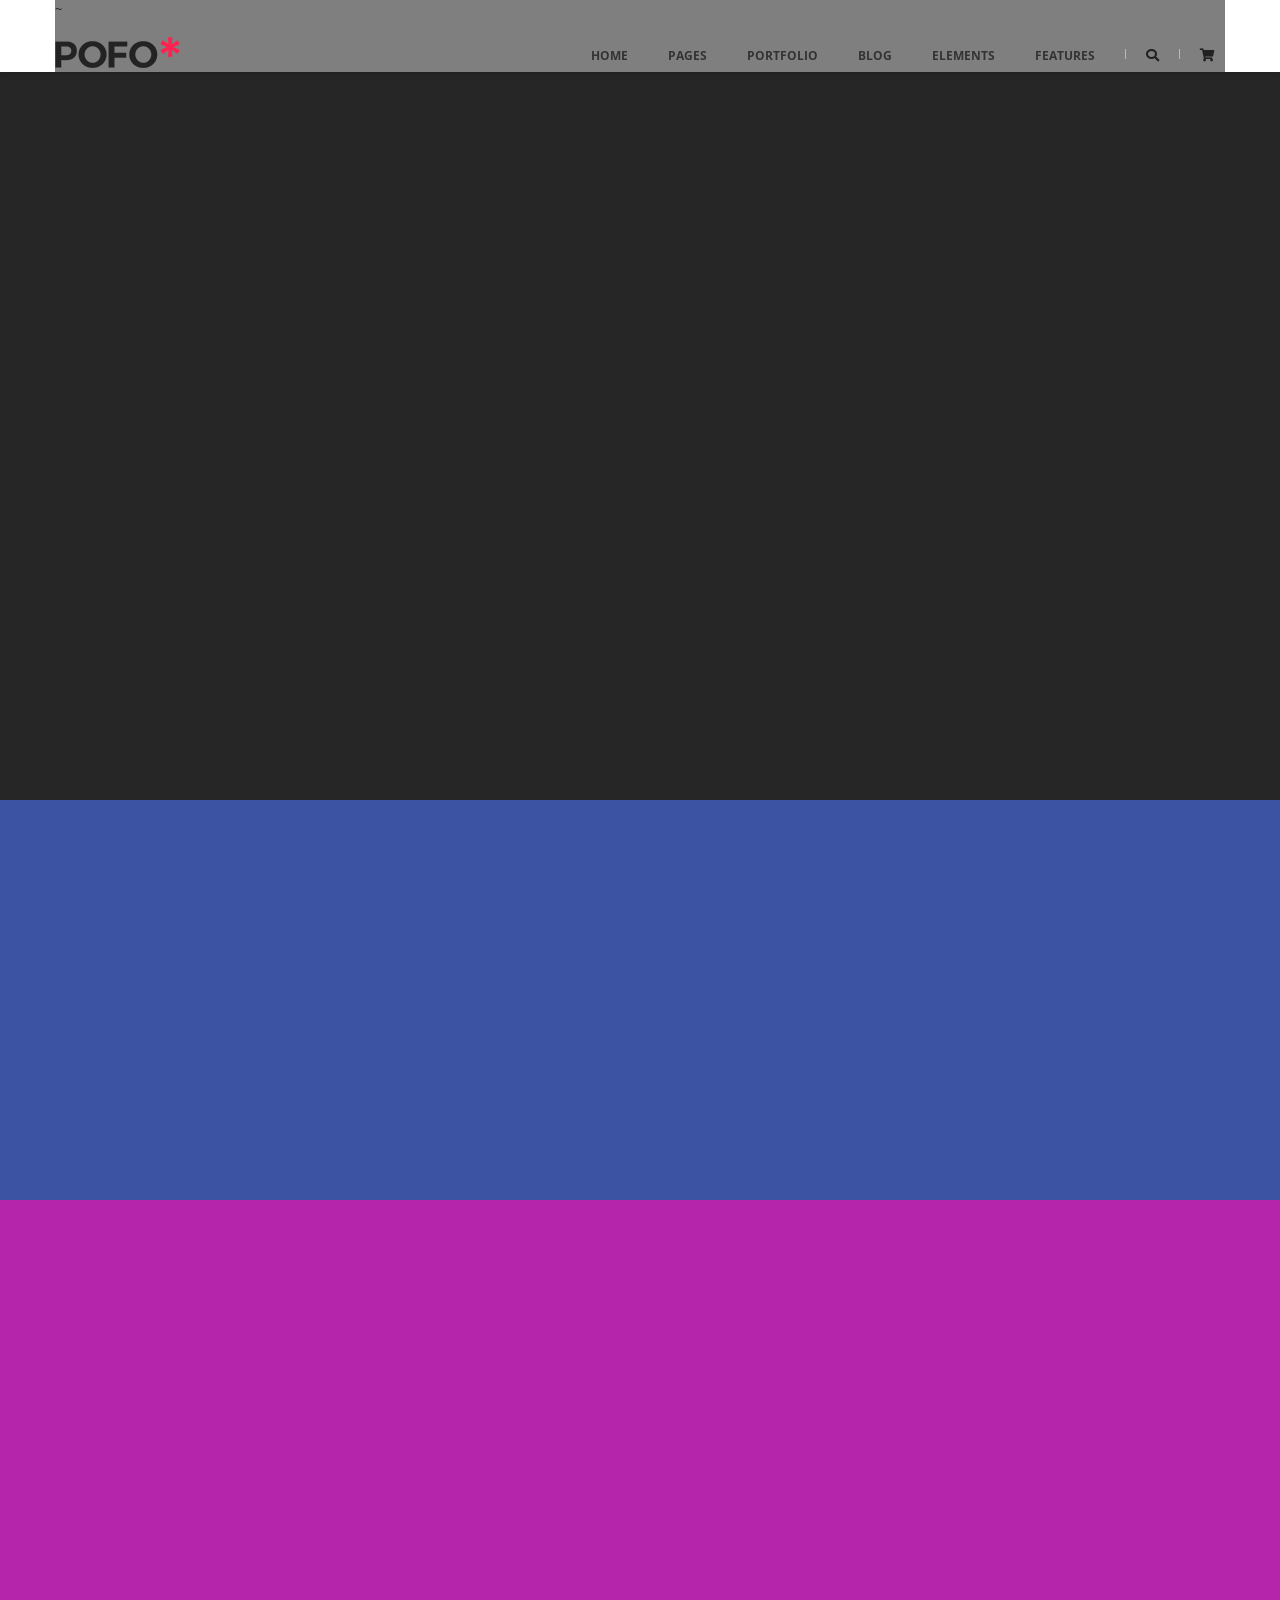
==== index.html @ 5480f0c5 "index" ====
<!DOCTYPE HTML>
<html lang='ko'>
<head>
   <title>pofo</title>
   <meta charset='utf-8'>
   <meta name='Viewport' content='width=device-width, initial-scale=1.0, minimum-scale=1.0, maximum-scale=1.6'>
   <meta name='Title' content='pofo'>
   <meta name='Subject' content='pofo반응형웹사이트클론코딩'>
   <meta name='Keywords' content='pofo, 포트폴리오'>
   <meta name='Author' content='jeehyun'>
   <meta name='Publisher' content='jeehyun'>
   <meta name='Description' content='클론코딩'>
   <meta name='Robots' content='noindex, nofollow'>
    <meta name="msapplication-TileColor" content="#ffffff">
    <meta name="msapplication-TileImage" content="/ms-icon-144x144.png">
    <meta name="theme-color" content="#ffffff">

   <link rel='stylesheet' href='css/reset.css'>
   <link rel='stylesheet' href='css/style.css'>

   <link rel='stylesheet' href='https://use.fontawesome.com/releases/v5.5.0/css/all.css' integrity='sha384-B4dIYHKNBt8Bc12p+WXckhzcICo0wtJAoU8YZTY5qE0Id1GSseTk6S+L3BlXeVIU' crossorigin='anonymous'>
   <link rel="stylesheet" href="https://cdnjs.cloudflare.com/ajax/libs/font-awesome/4.7.0/css/font-awesome.min.css">
    <link rel="apple-touch-icon" sizes="57x57" href="./favicon/apple-icon-57x57.png">
    <link rel="apple-touch-icon" sizes="60x60" href="./favicon/apple-icon-60x60.png">
    <link rel="apple-touch-icon" sizes="72x72" href="./favicon/apple-icon-72x72.png">
    <link rel="apple-touch-icon" sizes="76x76" href="./favicon/apple-icon-76x76.png">
    <link rel="apple-touch-icon" sizes="114x114" href="./favicon/apple-icon-114x114.png">
    <link rel="apple-touch-icon" sizes="120x120" href="./favicon/apple-icon-120x120.png">
    <link rel="apple-touch-icon" sizes="144x144" href="./favicon/apple-icon-144x144.png">
    <link rel="apple-touch-icon" sizes="152x152" href="./favicon/apple-icon-152x152.png">
    <link rel="apple-touch-icon" sizes="180x180" href="./favicon/apple-icon-180x180.png">
    <link rel="icon" type="image/png" sizes="192x192"  href="./favicon/android-icon-192x192.png">
    <link rel="icon" type="image/png" sizes="32x32" href="./favicon/favicon-32x32.png">
    <link rel="icon" type="image/png" sizes="96x96" href="./favicon/favicon-96x96.png">
    <link rel="icon" type="image/png" sizes="16x16" href="./favicon/favicon-16x16.png">
    <link rel="manifest" href="./favicon/manifest.json">
    

   <script src='https://code.jquery.com/jquery-2.2.4.min.js'></script>
   <script src='./js/script.js' defer></script>

</head>
<body>
   <ul id="skip">
      <li><a href="#header">헤더 바로가기</a></li>
      <li><a href="#nav">메뉴 바로가기</a></li>
      <li><a href="#main">내용 바로가기</a></li>
   </ul>
    <div id="wrap">
        <header id="header">
            <div class="container">~
                 <div class="header_inner">
                    <div class="left-box">
                        <h1><a href="#" title="logo"><img src="./img/logo.png" alt="logo"></a></h1>
                    </div>
                    <div class="right-box">
                        <nav id="nav">
                            <ul>
                                <li>
                                    <a href="#" title="HOME">home <i class="mian-menu-deco"></i></a>
                                    <div class="sub sub1">
                                        <ul>
                                            <li>
                                                <dl>
                                                    <dt><a href="#">CLASSIC HOMEPAGES</a></dt>
                                                    <dd><a href="#">Classic Corporate</a></dd>
                                                    <dd><a href="#">Classic Digital Agency</a></dd>
                                                    <dd><a href="#">Classic Innovation Agency</a></dd>
                                                    <dd><a href="#">Classic Web Agency</a></dd>
                                                    <dd><a href="#">Classic One Page</a></dd>
                                                    <dd><a href="#">Classic Start Up</a></dd>
                                                    <dt><a href="#">Classic Interactive Agency</a></dt>
                                                    <dd><a href="#">Classic Business</a></dd>
                                                    <dd><a href="#">Classic Shop</a></dd>
                                                </dl>
                                            </li>
                                            <li>
                                                <dl>
                                                    <dt><a href="#">CREATIVE HOMEPAGES</a></dt>
                                                    <dd><a href="#">Creative Studio</a></dd>
                                                    <dd><a href="#">Creative Business</a></dd>
                                                    <dd><a href="#">Creative Simple Portfolio</a></dd>
                                                    <dd><a href="#">Creative Branding Agency</a></dd>
                                                    <dd><a href="#">Creative Minimalist Portfolio</a></dd>
                                                    <dd><a href="#">Creative Small Business</a></dd>
                                                    <dd><a href="#">Creative Designer</a></dd>
                                                    <dd><a href="#">Creative Agency</a></dd>
                                                </dl>
                                            </li>
                                            <li>
                                                <dl>
                                                    <dt><a href="#">PORTFOLIO HOMEPAGES</a></dt>
                                                    <dd><a href="#">Portfolio Minimal</a></dd>
                                                    <dd><a href="#">Portfolio Multiple Carousel</a></dd>
                                                    <dd><a href="#">Portfolio Centered Slides</a></dd>
                                                    <dd><a href="#">Portfolio Personal</a></dd>
                                                    <dd><a href="#">Portfolio Metro</a></dd>
                                                    <dd><a href="#">Portfolio Full Screen – Vertical</a></dd>
                                                    <dd><a href="#">Portfolio Photographer</a></dd>
                                                    <dd><a href="#">Portfolio Parallax</a></dd>
                                                </dl>
                                            </li>
                                            <li>
                                                <dl>
                                                    <dt><a href="#">BLOG HOMEPAGES</a></dt>
                                                    <dd><a href="#">Blog Grid</a></dd>
                                                    <dd><a href="#">Blog Masonry</a></dd>
                                                    <dd><a href="#">Blog Clean</a></dd>
                                                    <dd><a href="#">Blog Personal</a></dd>
                                                </dl>
                                            </li>
                                        </ul>
                                    </div>
                                </li>
                                <li>
                                    <a href="#" title="pages">pages <i class="mian-menu-deco"></i></a>
                                    <div class="sub sub2 sub24">
                                        <ul>
                                            <li>
                                                <a href="#" class="sub-btn">About<i class="fa fa-angle-right"></i></a>
                                                <div class="sub-sub sub-sub1">
                                                    <ul>
                                                        <li><a href="#">About Us Simple</a></li>
                                                        <li><a href="#">About Us Classic</a></li>
                                                        <li><a href="#">About Us Modern</a></li>
                                                        <li><a href="#">About Me</a></li>
                                                    </ul>
                                                </div>
                                            </li>
                                            <li>
                                                <a href="#" class="sub-btn">Services<i class="fa fa-angle-right"></i></a>
                                                <div class="sub-sub sub-sub2">
                                                    <ul>
                                                        <li><a href="#">Services Simple</a></li>
                                                        <li><a href="#">Services Classic</a></li>
                                                        <li><a href="#">Services Modern</a></li>
                                                    </ul>
                                                </div>                                                
                                            </li>
                                            <li>
                                                <a href="#" class="sub-btn">Contact<i class="fa fa-angle-right"></i></a>
                                                <div class="sub-sub sub-sub3">
                                                    <ul>
                                                        <li><a href="#">Contact Simple</a></li>
                                                        <li><a href="#">Contact Classic</a></li>
                                                        <li><a href="#">Contact Classic – Style 02</a></li>
                                                        <li><a href="#">Contact Modern</a></li>
                                                    </ul>
                                                </div>                                             
                                            </li>
                                            <li>
                                                <a href="#" class="sub-btn">Team<i class="fa fa-angle-right"></i></a>
                                                <div class="sub-sub sub-sub4">
                                                    <ul>
                                                        <li><a href="#">Team Simple</a></li>
                                                        <li><a href="#">Team Classic</a></li>
                                                    </ul>
                                                </div>                                                 
                                            </li>
                                            <li>
                                                <a href="#" class="sub-btn">Addition Pages<i class="fa fa-angle-right"></i></a>
                                                <div class="sub-sub sub-sub5">
                                                    <ul>
                                                        <li><a href="#">Our Clients</a></li>
                                                        <li><a href="#">Error 404</a></li>
                                                        <li><a href="#">Coming Soon</a></li>
                                                        <li><a href="#">Coming Soon – Style 02</a></li>
                                                        <li><a href="#">Faq</a></li>
                                                        <li><a href="#">Maintenance</a></li>
                                                        <li><a href="#">Search Result</a></li>
                                                        <li><a href="#">Pricing</a></li>
                                                    </ul>
                                                </div>                                                
                                            </li>
                                        </ul>
                                    </div> 
                                </li>
                                <li>
                                    <a href="#" title="portfolio">portfolio <i class="mian-menu-deco"></i></a>
                                    <div class="sub sub3">
                                        <ul>
                                            <li>
                                                <dl>
                                                    <dt><a href="#">GRID – FULL WIDTH LAYOUTS</a></dt>
                                                    <dd><a href="#">Portfolio Grid Overlay</a></dd>
                                                    <dd><a href="#">Portfolio Grid With Icon</a></dd>
                                                    <dd><a href="#">Portfolio Grid Transform</a></dd>
                                                    <dd><a href="#">Portfolio Grid Zooming</a></dd>
                                                    <dt><a href="#">MASONRY – FULL WIDTH LAYOUTS</a></dt>
                                                    <dd><a href="#">Portfolio Masonry Overlay</a></dd>
                                                    <dd><a href="#">Portfolio Masonry With Icon</a></dd>
                                                    <dt><a href="#">METRO – FULL WIDTH LAYOUTS</a></dt>
                                                    <dd><a href="#">Portfolio Metro Overlay</a></dd>
                                                    <dd><a href="#">Portfolio Metro With Icon</a></dd>
                                                    <dd><a href="#">Portfolio Metro Transform</a></dd>
                                                    <dd><a href="#">Portfolio Metro Zooming</a></dd>
                                                    <dt><a href="#">OTHER – FULL WIDTH LAYOUTS</a></dt>
                                                    <dd><a href="#">Portfolio Image Gallery</a></dd>
                                                    <dd><a href="#">Portfolio Justified</a></dd>
                                                    <dd><a href="#">Portfolio Carousel</a></dd>
                                                    <dd><a href="#">Portfolio Parallax</a></dd>
                                                </dl>
                                            </li>
                                            <li>
                                                <dl>
                                                    <dt><a href="#">GRID – BOXED LAYOUTS</a></dt>
                                                    <dd><a href="#">Portfolio Grid Overlay</a></dd>
                                                    <dd><a href="#">Portfolio Grid With Icon</a></dd>
                                                    <dd><a href="#">Portfolio Grid Transform</a></dd>
                                                    <dd><a href="#">Portfolio Grid Zooming</a></dd>
                                                    <dt><a href="#">MASONRY – BOXED LAYOUTS</a></dt>
                                                    <dd><a href="#">Portfolio Masonry Overlay</a></dd>
                                                    <dd><a href="#">Portfolio Masonry With Icon</a></dd>
                                                    <dt><a href="#">METRO – BOXED LAYOUTS</a></dt>
                                                    <dd><a href="#">Portfolio Metro Overlay</a></dd>
                                                    <dd><a href="#">Portfolio Metro With Icon</a></dd>
                                                    <dd><a href="#">Portfolio Metro Transform</a></dd>
                                                    <dd><a href="#">Portfolio Metro Zooming</a></dd>
                                                    <dt><a href="#">OTHER – BOXED LAYOUTS</a></dt>
                                                    <dd><a href="#">Portfolio Image Gallery</a></dd>
                                                    <dd><a href="#">Portfolio Justified</a></dd>
                                                    <dd><a href="#">Portfolio Carousel</a></dd>
                                                    <dd><a href="#">Portfolio Parallax</a></dd>
                                                </dl>
                                            </li>
                                            <li>
                                                <dl>
                                                    <dt><a href="#">SINGLE PROJECT PAGE</a></dt>
                                                    <dd><a href="#">Single Project Page 01</a></dd>
                                                    <dd><a href="#">Single Project Page 02</a></dd>
                                                    <dd><a href="#">Single Project Page 03</a></dd>
                                                    <dd><a href="#">Single Project Page 04</a></dd>
                                                    <dd><a href="#">Single Project Page 05</a></dd>
                                                    <dd><a href="#">Single Project Page 06</a></dd>
                                                    <dd><a href="#">Single Project Page 07</a></dd>
                                                    <dd><a href="#">Single Project Page 08</a></dd>
                                                    <dt><a href="#">PORTFOLIO COLUMNS</a></dt>
                                                    <dd><a href="#">Portfolio Two Columns</a></dd>
                                                    <dd><a href="#">Portfolio Three Columns</a></dd>
                                                    <dd><a href="#">Portfolio Four Columns</a></dd>
                                                    <dd><a href="#">Portfolio Five Columns</a></dd>
                                                </dl>
                                            </li>
                                            <li>
                                                <dl>
                                                    <dt><a href="#"><img src="./img/menu-banner-01.jpg" alt=""></a></dt>
                                                    <dd><img src="./img/menu-banner-02.jpg" alt=""></dd>
                                                </dl>
                                            </li>
                                        </ul>
                                    </div>
                                </li>
                                <li>
                                    <a href="#" title="blog">blog <i class="mian-menu-deco"></i></a>
                                    <div class="sub sub4 sub24">
                                        <ul>
                                            <li>
                                                <a href="#"  class="sub-btn">Blog Standard<i class="fa fa-angle-right"></i></a>
                                                <div class="sub-sub sub-sub1">
                                                    <ul>
                                                        <li><a href="#">Blog Standard – Full Width</a></li>
                                                        <li><a href="#">Blog Standard With Left Sidebar</a></li>
                                                        <li><a href="#">Blog Standard With Right Sidebar</a></li>
                                                    </ul>
                                                </div>
                                            </li>
                                            <li>
                                                <a href="#" class="sub-btn">Blog Classic<i class="fa fa-angle-right"></i></a>
                                                <div class="sub-sub sub-sub2">
                                                    <ul>
                                                        <li><a href="#">Services Simple</a></li>
                                                        <li><a href="#">Services Classic</a></li>
                                                        <li><a href="#">Services Modern</a></li>
                                                    </ul>
                                                </div>                                                
                                            </li>
                                            <li>
                                                <a href="#" class="sub-btn">Blog List<i class="fa fa-angle-right"></i></a>
                                                <div class="sub-sub sub-sub3">
                                                    <ul>
                                                        <li><a href="#">Contact Simple</a></li>
                                                        <li><a href="#">Contact Classic</a></li>
                                                        <li><a href="#">Contact Classic – Style 02</a></li>
                                                        <li><a href="#">Contact Modern</a></li>
                                                    </ul>
                                                </div>                                             
                                            </li>
                                            <li>
                                                <a href="#" class="sub-btn">Blog Grid<i class="fa fa-angle-right"></i></a>
                                                <div class="sub-sub sub-sub4">
                                                    <ul>
                                                        <li><a href="#">Team Simple</a></li>
                                                        <li><a href="#">Team Classic</a></li>
                                                    </ul>
                                                </div>                                                 
                                            </li>
                                            <li>
                                                <a href="#" class="sub-btn">Blog Masonary<i class="fa fa-angle-right"></i></a>
                                                <div class="sub-sub sub-sub5">
                                                    <ul>
                                                        <li><a href="#">Our Clients</a></li>
                                                        <li><a href="#">Error 404</a></li>
                                                        <li><a href="#">Coming Soon</a></li>
                                                        <li><a href="#">Coming Soon – Style 02</a></li>
                                                        <li><a href="#">Faq</a></li>
                                                        <li><a href="#">Maintenance</a></li>
                                                        <li><a href="#">Search Result</a></li>
                                                        <li><a href="#">Pricing</a></li>
                                                    </ul>
                                                </div>                                                
                                            </li>
                                            <li>
                                                <a href="#" class="sub-btn">Blog Simple<i class="fa fa-angle-right"></i></a>
                                                <div class="sub-sub sub-sub6">
                                                    <ul>
                                                        <li><a href="#">Our Clients</a></li>
                                                        <li><a href="#">Error 404</a></li>
                                                        <li><a href="#">Coming Soon</a></li>
                                                        <li><a href="#">Coming Soon – Style 02</a></li>
                                                        <li><a href="#">Faq</a></li>
                                                        <li><a href="#">Maintenance</a></li>
                                                        <li><a href="#">Search Result</a></li>
                                                        <li><a href="#">Pricing</a></li>
                                                    </ul>
                                                </div>                                                
                                            </li>
                                            <li>
                                                <a href="#" class="sub-btn">Blog Clean<i class="fa fa-angle-right"></i></a>
                                                <div class="sub-sub sub-sub7">
                                                    <ul>
                                                        <li><a href="#">Our Clients</a></li>
                                                        <li><a href="#">Error 404</a></li>
                                                        <li><a href="#">Coming Soon</a></li>
                                                        <li><a href="#">Coming Soon – Style 02</a></li>
                                                        <li><a href="#">Faq</a></li>
                                                        <li><a href="#">Maintenance</a></li>
                                                        <li><a href="#">Search Result</a></li>
                                                        <li><a href="#">Pricing</a></li>
                                                    </ul>
                                                </div>                                                
                                            </li>
                                            <li>
                                                <a href="#" class="sub-btn">Blog Images<i class="fa fa-angle-right"></i></a>
                                                <div class="sub-sub sub-sub8">
                                                    <ul>
                                                        <li><a href="#">Our Clients</a></li>
                                                        <li><a href="#">Error 404</a></li>
                                                        <li><a href="#">Coming Soon</a></li>
                                                        <li><a href="#">Coming Soon – Style 02</a></li>
                                                        <li><a href="#">Faq</a></li>
                                                        <li><a href="#">Maintenance</a></li>
                                                        <li><a href="#">Search Result</a></li>
                                                        <li><a href="#">Pricing</a></li>
                                                    </ul>
                                                </div>                                                
                                            </li>
                                            <li>
                                                <a href="#" class="sub-btn">Blog Only Text<i class="fa fa-angle-right"></i></a>
                                                <div class="sub-sub sub-sub9">
                                                    <ul>
                                                        <li><a href="#">Our Clients</a></li>
                                                        <li><a href="#">Error 404</a></li>
                                                        <li><a href="#">Coming Soon</a></li>
                                                        <li><a href="#">Coming Soon – Style 02</a></li>
                                                        <li><a href="#">Faq</a></li>
                                                        <li><a href="#">Maintenance</a></li>
                                                        <li><a href="#">Search Result</a></li>
                                                        <li><a href="#">Pricing</a></li>
                                                    </ul>
                                                </div>                                                
                                            </li>
                                            <li>
                                                <a href="#" class="sub-btn">Post Layout<i class="fa fa-angle-right"></i></a>
                                                <div class="sub-sub sub-sub10">
                                                    <ul>
                                                        <li><a href="#">Our Clients</a></li>
                                                        <li><a href="#">Error 404</a></li>
                                                        <li><a href="#">Coming Soon</a></li>
                                                        <li><a href="#">Coming Soon – Style 02</a></li>
                                                        <li><a href="#">Faq</a></li>
                                                        <li><a href="#">Maintenance</a></li>
                                                        <li><a href="#">Search Result</a></li>
                                                        <li><a href="#">Pricing</a></li>
                                                    </ul>
                                                </div>                                                
                                            </li>
                                            <li>
                                                <a href="#" class="sub-btn">Post Type<i class="fa fa-angle-right"></i></a>
                                                <div class="sub-sub sub-sub11">
                                                    <ul>
                                                        <li><a href="#">Our Clients</a></li>
                                                        <li><a href="#">Error 404</a></li>
                                                        <li><a href="#">Coming Soon</a></li>
                                                        <li><a href="#">Coming Soon – Style 02</a></li>
                                                        <li><a href="#">Faq</a></li>
                                                        <li><a href="#">Maintenance</a></li>
                                                        <li><a href="#">Search Result</a></li>
                                                        <li><a href="#">Pricing</a></li>
                                                    </ul>
                                                </div>                                                
                                            </li>
                                        </ul>
                                    </div>

                                </li>
                                <li>
                                    <a href="#" title="elements">elements <i class="mian-menu-deco"></i></a>
                                    <div class="sub sub5">
                                        <ul>
                                            <li>
                                                <dl>
                                                    <dt><a href="#">CLASSIC HOMEPAGES</a></dt>
                                                    <dd><a href="#">Classic Corporate</a></dd>
                                                    <dd><a href="#">Classic Digital Agency</a></dd>
                                                    <dd><a href="#">Classic Innovation Agency</a></dd>
                                                    <dd><a href="#">Classic Web Agency</a></dd>
                                                    <dd><a href="#">Classic One Page</a></dd>
                                                    <dd><a href="#">Classic Start Up</a></dd>
                                                    <dt><a href="#">Classic Interactive Agency</a></dt>
                                                    <dd><a href="#">Classic Business</a></dd>
                                                    <dd><a href="#">Classic Shop</a></dd>
                                                </dl>
                                            </li>
                                            <li>
                                                <dl>
                                                    <dt><a href="#">CREATIVE HOMEPAGES</a></dt>
                                                    <dd><a href="#">Creative Studio</a></dd>
                                                    <dd><a href="#">Creative Business</a></dd>
                                                    <dd><a href="#">Creative Simple Portfolio</a></dd>
                                                    <dd><a href="#">Creative Branding Agency</a></dd>
                                                    <dd><a href="#">Creative Minimalist Portfolio</a></dd>
                                                    <dd><a href="#">Creative Small Business</a></dd>
                                                    <dd><a href="#">Creative Designer</a></dd>
                                                    <dd><a href="#">Creative Agency</a></dd>
                                                </dl>
                                            </li>
                                            <li>
                                                <dl>
                                                    <dt><a href="#">PORTFOLIO HOMEPAGES</a></dt>
                                                    <dd><a href="#">Portfolio Minimal</a></dd>
                                                    <dd><a href="#">Portfolio Multiple Carousel</a></dd>
                                                    <dd><a href="#">Portfolio Centered Slides</a></dd>
                                                    <dd><a href="#">Portfolio Personal</a></dd>
                                                    <dd><a href="#">Portfolio Metro</a></dd>
                                                    <dd><a href="#">Portfolio Full Screen – Vertical</a></dd>
                                                    <dd><a href="#">Portfolio Photographer</a></dd>
                                                    <dd><a href="#">Portfolio Parallax</a></dd>
                                                </dl>
                                            </li>
                                            <li>
                                                <dl>
                                                    <dt><a href="#">BLOG HOMEPAGES</a></dt>
                                                    <dd><a href="#">Blog Grid</a></dd>
                                                    <dd><a href="#">Blog Masonry</a></dd>
                                                    <dd><a href="#">Blog Clean</a></dd>
                                                    <dd><a href="#">Blog Personal</a></dd>
                                                </dl>
                                            </li>
                                        </ul>
                                    </div>
                                </li>
                                <li>
                                    <a href="#" title="features">features <i class="mian-menu-deco"></i></a>
                                    <div class="sub sub6">
                                        <ul>
                                            <li>
                                                <dl>
                                                    <dt><a href="#">CLASSIC HOMEPAGES</a></dt>
                                                    <dd><a href="#">Classic Corporate</a></dd>
                                                    <dd><a href="#">Classic Digital Agency</a></dd>
                                                    <dd><a href="#">Classic Innovation Agency</a></dd>
                                                    <dd><a href="#">Classic Web Agency</a></dd>
                                                    <dd><a href="#">Classic One Page</a></dd>
                                                    <dd><a href="#">Classic Start Up</a></dd>
                                                    <dt><a href="#">Classic Interactive Agency</a></dt>
                                                    <dd><a href="#">Classic Business</a></dd>
                                                    <dd><a href="#">Classic Shop</a></dd>
                                                </dl>
                                            </li>
                                            <li>
                                                <dl>
                                                    <dt><a href="#">CREATIVE HOMEPAGES</a></dt>
                                                    <dd><a href="#">Creative Studio</a></dd>
                                                    <dd><a href="#">Creative Business</a></dd>
                                                    <dd><a href="#">Creative Simple Portfolio</a></dd>
                                                    <dd><a href="#">Creative Branding Agency</a></dd>
                                                    <dd><a href="#">Creative Minimalist Portfolio</a></dd>
                                                    <dd><a href="#">Creative Small Business</a></dd>
                                                    <dd><a href="#">Creative Designer</a></dd>
                                                    <dd><a href="#">Creative Agency</a></dd>
                                                </dl>
                                            </li>
                                            <li>
                                                <dl>
                                                    <dt><a href="#">PORTFOLIO HOMEPAGES</a></dt>
                                                    <dd><a href="#">Portfolio Minimal</a></dd>
                                                    <dd><a href="#">Portfolio Multiple Carousel</a></dd>
                                                    <dd><a href="#">Portfolio Centered Slides</a></dd>
                                                    <dd><a href="#">Portfolio Personal</a></dd>
                                                    <dd><a href="#">Portfolio Metro</a></dd>
                                                    <dd><a href="#">Portfolio Full Screen – Vertical</a></dd>
                                                    <dd><a href="#">Portfolio Photographer</a></dd>
                                                    <dd><a href="#">Portfolio Parallax</a></dd>
                                                </dl>
                                            </li>
                                            <li>
                                                <dl>
                                                    <dt><a href="#">BLOG HOMEPAGES</a></dt>
                                                    <dd><a href="#">Blog Grid</a></dd>
                                                    <dd><a href="#">Blog Masonry</a></dd>
                                                    <dd><a href="#">Blog Clean</a></dd>
                                                    <dd><a href="#">Blog Personal</a></dd>
                                                </dl>
                                            </li>
                                        </ul>
                                    </div>
                                </li>
                            </ul>
                        </nav>
                        <aside id="aside">
                            <span><i></i></span>
                            <span><a href="#" title="search"><i class="fas fa-search"></i></a></span>
                            <span><i></i></span>
                            <span><a href="#" class="cart" title="cart"><i class="fas fa-shopping-cart"></i></a></span>
                        </aside>
                    </div>
                    <div class="mobile">
                        <div class="mobile-menu">
                            <i class="fas fa-bars"></i>
                            <nav class="mobile-nav">
                                <ul>
                                    <li><a href="#" title="HOME">home <i class="mian-menu-deco"></i></a></li>
                                    <li><a href="#" title="pages">pages <i class="mian-menu-deco"></i></a></li>
                                    <li><a href="#" title="portfolio">portfolio <i class="mian-menu-deco"></i></a></li>
                                    <li><a href="#" title="blog">blog <i class="mian-menu-deco"></i></a></li>
                                    <li><a href="#" title="elements">elements <i class="mian-menu-deco"></i></a></li>
                                    <li><a href="#" title="features">features <i class="mian-menu-deco"></i></a></li>
                                </ul>
                            </nav>
                        </div>
                    </div>
                 </div>   
            </div>
        </header>
        <main id="main">
            <div class="section1"></div>
            <div class="section2"></div>
            <div class="section3"></div>
            <div class="section4"></div>
        </main>
        <footer id="footer"></footer>
    </div>
</div>
</body>
</html>
---- css/style.css ----
@charset "utf-8";
@import url('https://fonts.googleapis.com/css2?family=Open+Sans:wght@400;700&display=swap');

body{font-family: 'Open Sans', sans-serif;}
.container{width: 1170px; margin: 0 auto; background-color: rgba(0,0,0,.5); height: inherit}


#header{height: 72px; width: 100%; position: fixed; top: 0; left: 0; background: rgba(255,255,255,1); transition: .6s; box-shadow: 0 2px 5px rgba(0,0,0,.15);}
#header>.container{position: relative;}

.section1{height: 800px; background: rgb(39, 38, 38);}
.section2{height: 400px; background: rgb(60, 82, 162);}
.section3{height: 700px; background: rgb(181, 37, 171);}
.section4{height: 600px; background: rgb(35, 181, 35);}

#header.addParallaxUp{animation: headerParalaxUp 0.5s ease-in-out forwards;}
@keyframes headerParalaxUp {
    0%{transform: translateY(0px);}
    100%{transform: translateY(-80px);}
}

#header.addParallaxDown72{animation: addParallaxDown72 0.5s ease-in-out forwards;}
@keyframes addParallaxDown72 {
    0%{height: 60px}
    100%{height: 72px;}
}
#header.addParallaxDown60{animation: addParallaxDown60 0.5s ease-in-out forwards;}
@keyframes addParallaxDown60 {
    0%{transform: translateY(-70px); height: 60px;}
    100%{transform: translateY(0);height: 60px;}
}


.header_inner{display: flex; justify-content: space-between; align-items: center; height: 72px; transition: .5s;}

/* 모바일 메뉴 */
.header_inner .mobile{display: none;}
.header_inner .mobile .fa-bars{font-size: 25px; cursor: pointer;}
.header_inner .mobile .mobile-nav{position: absolute; top: 72px; left: 0; width: 100%; display: none;}
.header_inner .mobile .mobile-nav ul li{border-bottom: 1px solid #ddd; background: #333;}
.header_inner .mobile .mobile-nav ul li a{display: block; padding: 20px 10px;text-transform: uppercase; color: rgba(255,255,255,.8)}

.header_inner .right-box{display: flex;}
.header_inner .right-box nav ul{display: flex;}
.header_inner .right-box nav ul li{margin: 0 20px;}
.header_inner .right-box nav ul li>a{font-size: 12px; font-weight: 700; color: rgba(0,0,0,.6); position: relative; text-transform: uppercase; padding: 30px 0;}
.header_inner .right-box nav ul li a:hover{color: rgba(0,0,0,1); }
.header_inner .right-box nav ul li a .mian-menu-deco{display: block; width: 100%; height: 2px; background: #000; position: absolute; bottom: 30%; left: 0; transform: scale(0,1); transition: .3s}
.header_inner .right-box nav ul li a:hover .mian-menu-deco{transform: scale(1,1);}
.header_inner .right-box aside{display: flex;}
.header_inner .right-box aside span{margin: 0 10px;}
.header_inner .right-box aside span > i{display: block; width: 1px; height: 10px; background: rgb(187, 187, 187); position: relative; top: 3px}

/* 2deps */
.header_inner .right-box nav>ul>li>.sub{background: #333; display: none;}
.header_inner .right-box nav>ul>li:hover>.sub{background: #333; display: block;}
.header_inner .right-box nav>ul>li>.sub>ul{padding: 50px;}
.header_inner .right-box nav>ul>li>.sub>ul>li{width: 25%;}
.header_inner .right-box nav>ul>li>.sub>ul>li>dl{line-height: 210%;}
.header_inner .right-box nav>ul>li>.sub>ul>li>dl>dt{width: 100%;}
.header_inner .right-box nav>ul>li>.sub>ul>li>dl>dt>a{color: #fff; font-weight: bold; font-size: 11px; text-transform: uppercase; transition: .3s ease-in-out;}
.header_inner .right-box nav>ul>li>.sub>ul>li>dl>dt>a:hover{transform: translateX(6px);}
.header_inner .right-box nav>ul>li>.sub>ul>li>dl>dd{width: 100%;}
.header_inner .right-box nav>ul>li>.sub>ul>li>dl>dd>a{color: #939393; font-size: 12px; transition: .3s ease-in-out; display: block;}
.header_inner .right-box nav>ul>li>.sub>ul>li>dl>dd>a:hover{transform: translateX(6px); color: #fff;}

.header_inner .right-box nav>ul>li >.sub1,
.header_inner .right-box nav>ul>li >.sub3,
.header_inner .right-box nav>ul>li >.sub5,
.header_inner .right-box nav>ul>li >.sub6
{position: absolute; top: 72px; left: 0; width: 100%;}
.header_inner .right-box nav>ul>li >.sub24{position: absolute; top: 72px;}




@media screen  and (max-width: 1180px){
    .container{width: 100%; padding: 0 20px;}
}

@media screen  and (max-width: 780px){
    .header_inner .mobile{display:block;}
    .header_inner .right-box{display: none;} 
}
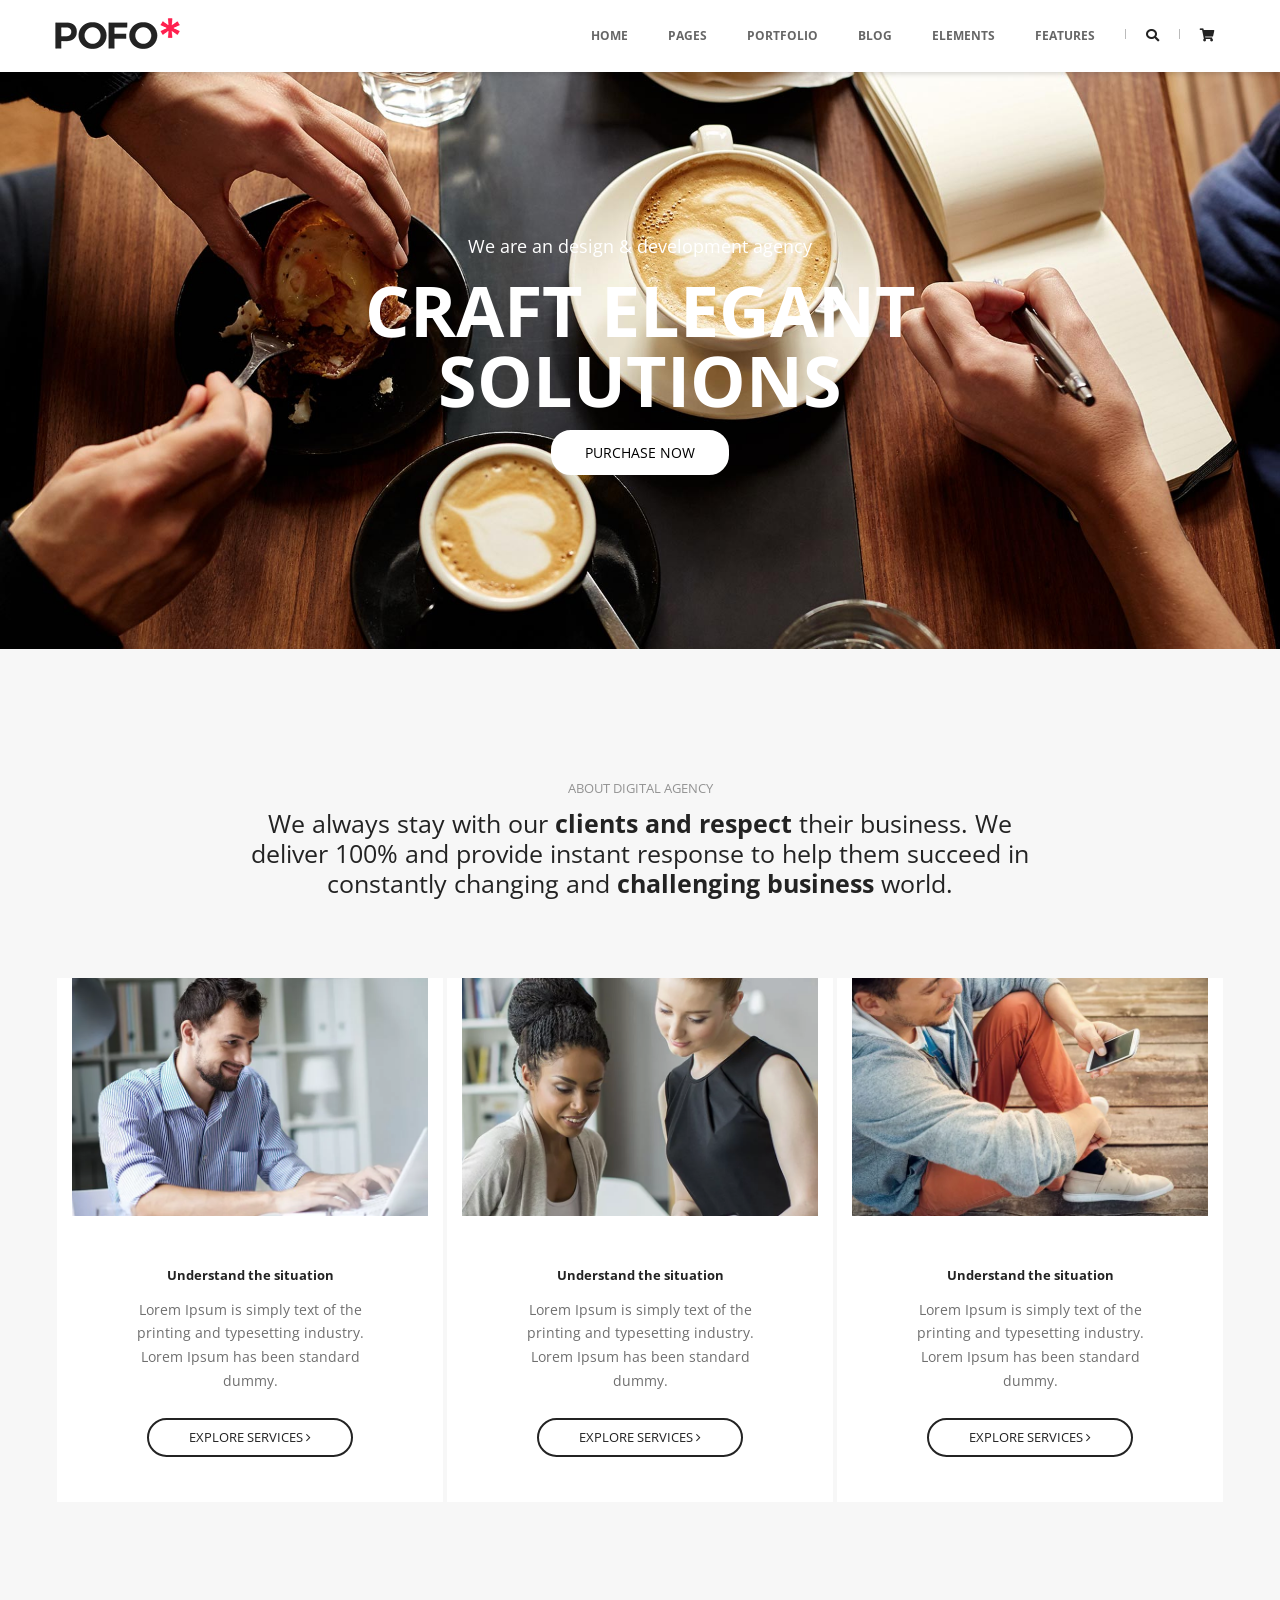
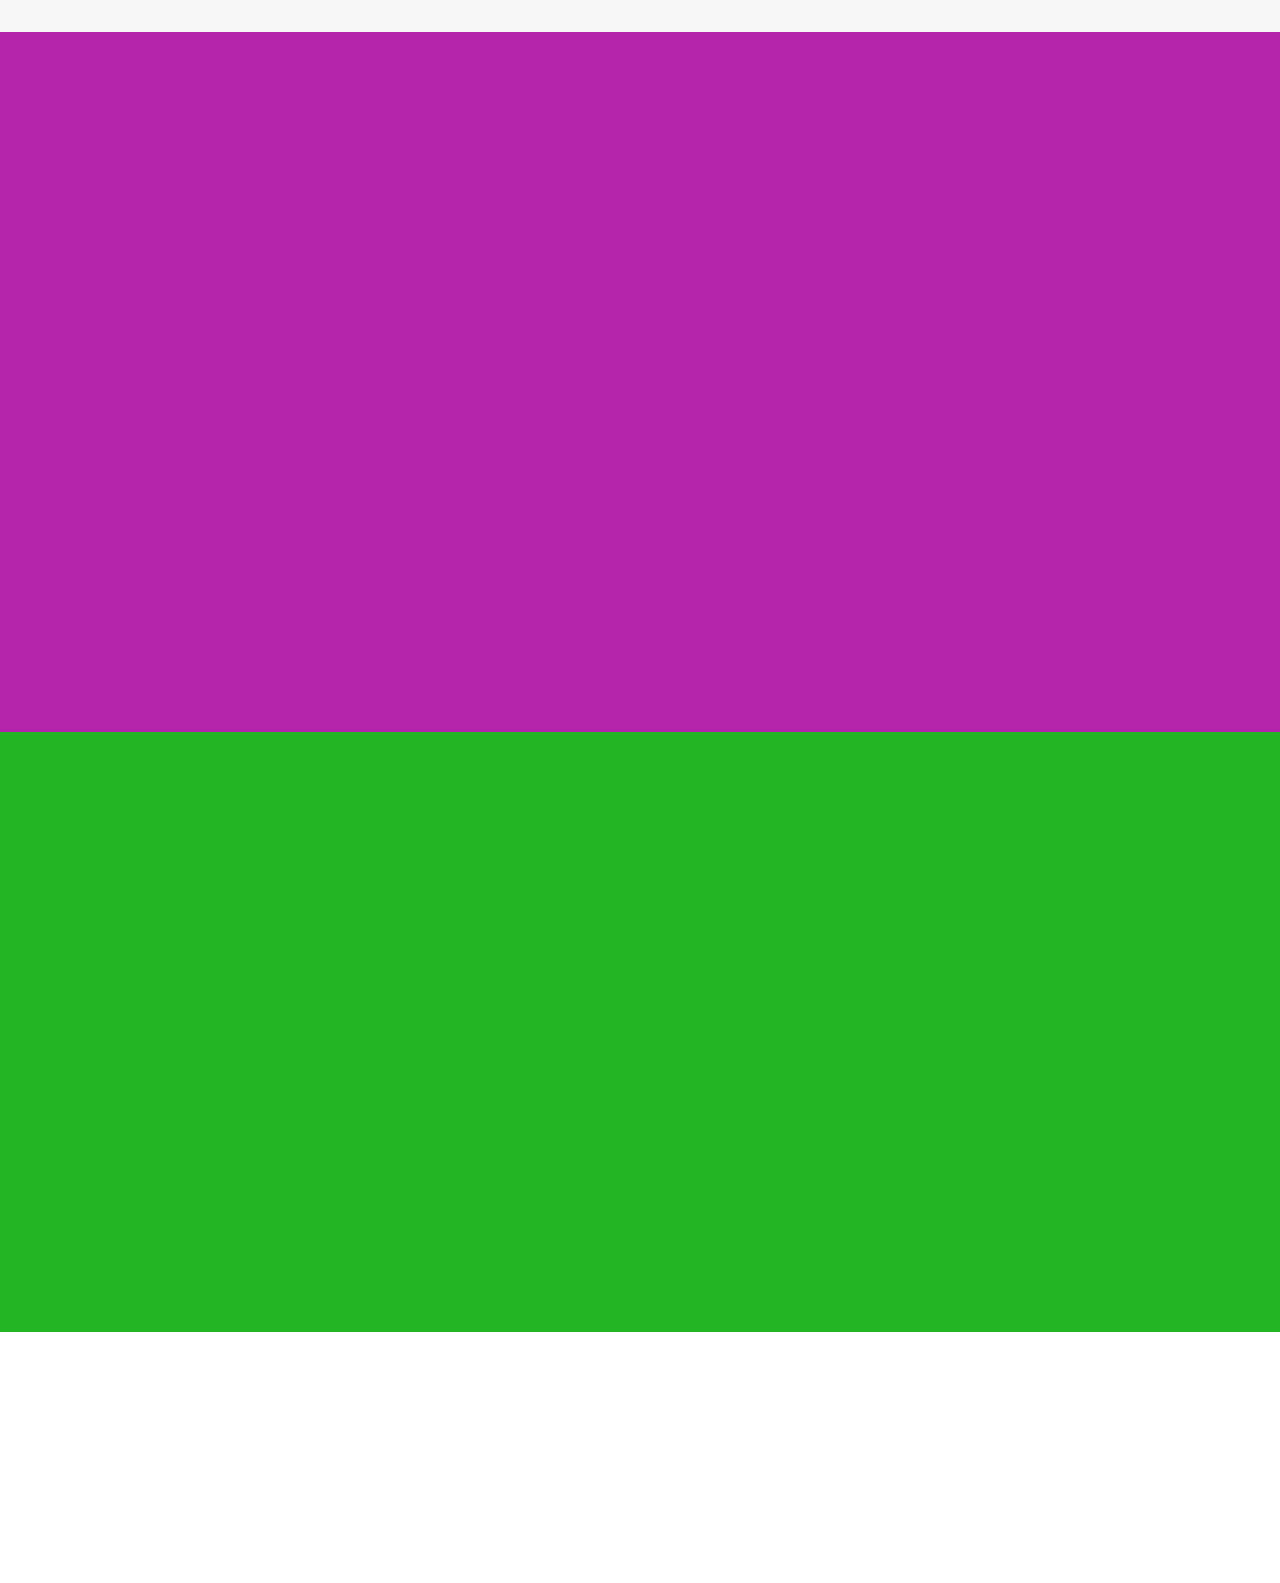
==== commit a2c0054f: "second commit" ====
--- a/index.html
+++ b/index.html
@@ -1,25 +1,25 @@
 <!DOCTYPE HTML>
 <html lang='ko'>
 <head>
-   <title>pofo</title>
-   <meta charset='utf-8'>
-   <meta name='Viewport' content='width=device-width, initial-scale=1.0, minimum-scale=1.0, maximum-scale=1.6'>
-   <meta name='Title' content='pofo'>
-   <meta name='Subject' content='pofo반응형웹사이트클론코딩'>
-   <meta name='Keywords' content='pofo, 포트폴리오'>
-   <meta name='Author' content='jeehyun'>
-   <meta name='Publisher' content='jeehyun'>
-   <meta name='Description' content='클론코딩'>
-   <meta name='Robots' content='noindex, nofollow'>
+	<title>pofo</title>
+	<meta charset='utf-8'>
+	<meta name='Viewport' content='width=device-width, initial-scale=1.0, minimum-scale=1.0, maximum-scale=1.6'>
+	<meta name='Title' content='pofo'>
+	<meta name='Subject' content='pofo반응형웹사이트클론코딩'>
+	<meta name='Keywords' content='pofo, 포트폴리오'>
+	<meta name='Author' content='jeehyun'>
+	<meta name='Publisher' content='jeehyun'>
+	<meta name='Description' content='클론코딩'>
+	<meta name='Robots' content='noindex, nofollow'>
     <meta name="msapplication-TileColor" content="#ffffff">
     <meta name="msapplication-TileImage" content="/ms-icon-144x144.png">
     <meta name="theme-color" content="#ffffff">
 
-   <link rel='stylesheet' href='css/reset.css'>
-   <link rel='stylesheet' href='css/style.css'>
+	<link rel='stylesheet' href='css/reset.css'>
+	<link rel='stylesheet' href='css/style.css'>
 
-   <link rel='stylesheet' href='https://use.fontawesome.com/releases/v5.5.0/css/all.css' integrity='sha384-B4dIYHKNBt8Bc12p+WXckhzcICo0wtJAoU8YZTY5qE0Id1GSseTk6S+L3BlXeVIU' crossorigin='anonymous'>
-   <link rel="stylesheet" href="https://cdnjs.cloudflare.com/ajax/libs/font-awesome/4.7.0/css/font-awesome.min.css">
+	<link rel='stylesheet' href='https://use.fontawesome.com/releases/v5.5.0/css/all.css' integrity='sha384-B4dIYHKNBt8Bc12p+WXckhzcICo0wtJAoU8YZTY5qE0Id1GSseTk6S+L3BlXeVIU' crossorigin='anonymous'>
+	<link rel="stylesheet" href="https://cdnjs.cloudflare.com/ajax/libs/font-awesome/4.7.0/css/font-awesome.min.css">
     <link rel="apple-touch-icon" sizes="57x57" href="./favicon/apple-icon-57x57.png">
     <link rel="apple-touch-icon" sizes="60x60" href="./favicon/apple-icon-60x60.png">
     <link rel="apple-touch-icon" sizes="72x72" href="./favicon/apple-icon-72x72.png">
@@ -33,22 +33,22 @@
     <link rel="icon" type="image/png" sizes="32x32" href="./favicon/favicon-32x32.png">
     <link rel="icon" type="image/png" sizes="96x96" href="./favicon/favicon-96x96.png">
     <link rel="icon" type="image/png" sizes="16x16" href="./favicon/favicon-16x16.png">
-    <link rel="manifest" href="./favicon/manifest.json">
+    <link rel="shortcut icon" href="./favicon/favicon.ico" type="image/x-icon" />
     
 
-   <script src='https://code.jquery.com/jquery-2.2.4.min.js'></script>
-   <script src='./js/script.js' defer></script>
+	<script src='https://code.jquery.com/jquery-2.2.4.min.js'></script>
+	<script src='./js/script.js' defer></script>
 
 </head>
 <body>
-   <ul id="skip">
-      <li><a href="#header">헤더 바로가기</a></li>
-      <li><a href="#nav">메뉴 바로가기</a></li>
-      <li><a href="#main">내용 바로가기</a></li>
-   </ul>
+	<ul id="skip">
+		<li><a href="#header">헤더 바로가기</a></li>
+		<li><a href="#nav">메뉴 바로가기</a></li>
+		<li><a href="#main">내용 바로가기</a></li>
+	</ul>
     <div id="wrap">
         <header id="header">
-            <div class="container">~
+            <div class="container">
                  <div class="header_inner">
                     <div class="left-box">
                         <h1><a href="#" title="logo"><img src="./img/logo.png" alt="logo"></a></h1>
@@ -401,7 +401,6 @@
                                             </li>
                                         </ul>
                                     </div>
-
                                 </li>
                                 <li>
                                     <a href="#" title="elements">elements <i class="mian-menu-deco"></i></a>
@@ -543,8 +542,109 @@
             </div>
         </header>
         <main id="main">
-            <div class="section1"></div>
-            <div class="section2"></div>
+            <div class="section1">
+                <div class="slide-container">
+                    <ul>
+                        <li>
+                            <a href="#">
+                                <img src="./img/homepage-5-slider-img-1-1.jpg" alt="mainslide1">
+                            </a>  
+                            <div class="title-box">
+                                <div class="title">
+                                    <h3>We are an design & development agency</h3>
+                                    <h2>CRAFT ELEGANT<br>SOLUTIONS</h2>
+                                    <span><a href="#">Purchase Now</a></span>
+                                </div>
+                            </div>
+                        </li>
+                        <li>
+                            <a href="#">
+                                <img src="./img/homepage-5-slider-img-2-1.jpg"  alt="mainslide2">
+                            </a>
+                            <div class="title-box">
+                                <div class="title">
+                                    <h3>we combine design, thinking and technical craft</h3>
+                                    <h2>CRAFTING DIGITAL<br> EXPERIENCES</h2>
+                                    <span><a href="#">Purchase Now</a></span>
+                                </div> 
+                            </div>
+                        </li>
+                        <li>
+                            <a href="#">
+                                <img src="./img/homepage-5-slider-img-3-1.jpg"  alt="mainslide3">
+                            </a>
+                            <div class="title-box">
+                                <div class="title">
+                                    <h3>We are a design studio that believe in the ideas</h3>
+                                    <h2>HIGHLY CREATIVE<br>SOLUTIONS</h2>
+                                    <span><a href="#">Purchase Now</a></span>
+                                </div>
+                            </div>
+                        </li>
+                    </ul>
+                </div>
+            </div>
+            <div class="section2">
+                <div class="container">
+                    <div class="setction2-wrap">
+                        <div class="title">
+                            <h2>ABOUT DIGITAL AGENCY</h2>
+                            <h3>
+                                We always stay with our <strong>clients and respect</strong> their business.  We<br>
+                                deliver 100% and provide  instant response to help them succeed in
+                                <br>
+                                constantly changing and <strong>challenging business</strong> world. 
+                            </h3>
+                        </div>
+                        <div class="content">
+                            <ul>
+                                <li>
+                                    <div class="column-wrap">
+                                        <div class="img-box">
+                                            <img src="./img/latest-blog5.jpg" alt="블로그1">
+                                        </div>
+                                        <div class="text-box">
+                                            <div class="text-content">
+                                                <h4>Understand the situation</h4>
+                                                <p>Lorem Ipsum is simply text of the printing and typesetting industry. Lorem Ipsum has been standard dummy.</p>
+                                                <span><a href="#">Explore services <i class="fa fa-angle-right"></i></a></span>
+                                            </div>
+                                        </div>
+                                    </div>
+                                </li>
+                                <li>
+                                    <div class="column-wrap">
+                                        <div class="img-box">
+                                            <img src="./img/latest-blog6.jpg" alt="블로그2">
+                                        </div>
+                                        <div class="text-box">
+                                            <div class="text-content">
+                                                <h4>Understand the situation</h4>
+                                                <p>Lorem Ipsum is simply text of the printing and typesetting industry. Lorem Ipsum has been standard dummy.</p>
+                                                <span><a href="#">Explore services <i class="fa fa-angle-right"></i></a></span>
+                                            </div>
+                                        </div>
+                                    </div>
+                                </li>
+                                <li>
+                                    <div class="column-wrap">
+                                        <div class="img-box">
+                                            <img src="./img/latest-blog7.jpg" alt="블로그3">
+                                        </div>
+                                        <div class="text-box">
+                                            <div class="text-content">
+                                                <h4>Understand the situation</h4>
+                                                <p>Lorem Ipsum is simply text of the printing and typesetting industry. Lorem Ipsum has been standard dummy.</p>
+                                                <span><a href="#">Explore services <i class="fa fa-angle-right"></i></a></span>
+                                            </div>
+                                        </div>
+                                    </div>
+                                </li>
+                            </ul>
+                        </div>
+                    </div>
+                </div>
+            </div>
             <div class="section3"></div>
             <div class="section4"></div>
         </main>
@@ -552,4 +652,4 @@
     </div>
 </div>
 </body>
-</html>+</html>
--- a/css/style.css
+++ b/css/style.css
@@ -2,14 +2,13 @@
 @import url('https://fonts.googleapis.com/css2?family=Open+Sans:wght@400;700&display=swap');
 
 body{font-family: 'Open Sans', sans-serif;}
-.container{width: 1170px; margin: 0 auto; background-color: rgba(0,0,0,.5); height: inherit}
+.container{width: 1170px; margin: 0 auto;/*  background-color: rgba(0,0,0,.5); */ height: inherit}
 
 
-#header{height: 72px; width: 100%; position: fixed; top: 0; left: 0; background: rgba(255,255,255,1); transition: .6s; box-shadow: 0 2px 5px rgba(0,0,0,.15);}
+#header{height: 72px; width: 100%; position: fixed; top: 0; left: 0; background: rgba(255,255,255,1); transition: .6s; box-shadow: 0 2px 5px rgba(0,0,0,.15); z-index: 5;}
 #header>.container{position: relative;}
 
-.section1{height: 800px; background: rgb(39, 38, 38);}
-.section2{height: 400px; background: rgb(60, 82, 162);}
+
 .section3{height: 700px; background: rgb(181, 37, 171);}
 .section4{height: 600px; background: rgb(35, 181, 35);}
 
@@ -41,20 +40,20 @@
 .header_inner .mobile .mobile-nav ul li a{display: block; padding: 20px 10px;text-transform: uppercase; color: rgba(255,255,255,.8)}
 
 .header_inner .right-box{display: flex;}
-.header_inner .right-box nav ul{display: flex;}
-.header_inner .right-box nav ul li{margin: 0 20px;}
-.header_inner .right-box nav ul li>a{font-size: 12px; font-weight: 700; color: rgba(0,0,0,.6); position: relative; text-transform: uppercase; padding: 30px 0;}
-.header_inner .right-box nav ul li a:hover{color: rgba(0,0,0,1); }
-.header_inner .right-box nav ul li a .mian-menu-deco{display: block; width: 100%; height: 2px; background: #000; position: absolute; bottom: 30%; left: 0; transform: scale(0,1); transition: .3s}
-.header_inner .right-box nav ul li a:hover .mian-menu-deco{transform: scale(1,1);}
+.header_inner .right-box nav>ul{display: flex;}
+.header_inner .right-box nav>ul>li{margin: 0 20px;}
+.header_inner .right-box nav>ul>li>a{font-size: 12px; font-weight: 700; color: rgba(0,0,0,.6); position: relative; text-transform: uppercase; padding: 30px 0;}
+.header_inner .right-box nav>ul li a:hover{color: rgba(0,0,0,1); }
+.header_inner .right-box nav>ul li a .mian-menu-deco{display: block; width: 100%; height: 2px; background: #000; position: absolute; bottom: 30%; left: 0; transform: scale(0,1); transition: .3s}
+.header_inner .right-box nav> ul li a:hover .mian-menu-deco{transform: scale(1,1);}
 .header_inner .right-box aside{display: flex;}
 .header_inner .right-box aside span{margin: 0 10px;}
 .header_inner .right-box aside span > i{display: block; width: 1px; height: 10px; background: rgb(187, 187, 187); position: relative; top: 3px}
 
 /* 2deps */
 .header_inner .right-box nav>ul>li>.sub{background: #333; display: none;}
-.header_inner .right-box nav>ul>li:hover>.sub{background: #333; display: block;}
-.header_inner .right-box nav>ul>li>.sub>ul{padding: 50px;}
+/* .header_inner .right-box nav>ul>li:hover>.sub{background: #333; display: block;} */
+.header_inner .right-box nav>ul>li>.sub>ul{padding: 50px; display: flex;}
 .header_inner .right-box nav>ul>li>.sub>ul>li{width: 25%;}
 .header_inner .right-box nav>ul>li>.sub>ul>li>dl{line-height: 210%;}
 .header_inner .right-box nav>ul>li>.sub>ul>li>dl>dt{width: 100%;}
@@ -64,13 +63,98 @@
 .header_inner .right-box nav>ul>li>.sub>ul>li>dl>dd>a{color: #939393; font-size: 12px; transition: .3s ease-in-out; display: block;}
 .header_inner .right-box nav>ul>li>.sub>ul>li>dl>dd>a:hover{transform: translateX(6px); color: #fff;}
 
+.header_inner .right-box nav>ul>li>.sub>ul>li>dl img{width: 100%;}
 .header_inner .right-box nav>ul>li >.sub1,
 .header_inner .right-box nav>ul>li >.sub3,
 .header_inner .right-box nav>ul>li >.sub5,
 .header_inner .right-box nav>ul>li >.sub6
 {position: absolute; top: 72px; left: 0; width: 100%;}
-.header_inner .right-box nav>ul>li >.sub24{position: absolute; top: 72px;}
+.header_inner .right-box nav>ul>li >.sub24{position: absolute; top: 72px; width: 250px;}
 
+
+/* sub24의 ul과 li들 정리 */
+.header_inner .right-box nav>ul>li >.sub24>ul{width: 100%; flex-direction: column; padding: 15px 0;}
+.header_inner .right-box nav>ul>li >.sub24>ul>li{width: 100%; line-height: 210%;}
+.header_inner .right-box nav>ul>li >.sub24>ul>li>a{color: #939393; display: flex; align-items: center; justify-content: space-between; transition: .3s ease-in-out; padding: 0 25px;}
+.header_inner .right-box nav>ul>li >.sub24>ul>li>a:hover{text-indent: 6px; color: #fff;}
+.header_inner .right-box nav>ul>li >.sub24>ul>li>a>i{transition: .3s ease-in-out; margin: auto 6px auto auto;}
+.header_inner .right-box nav>ul>li >.sub24>ul>li>a:hover>i{margin-right: 0;}
+.header_inner .right-box nav>ul>li >.sub24>ul>li>.sub-sub{position: absolute; left: 100%; top: 0; width: 225px; background: #333; display: none;}
+/* .header_inner .right-box nav>ul>li >.sub24>ul>li:hover .sub-sub{display: block;} */
+.header_inner .right-box nav>ul>li >.sub24>ul>li>.sub-sub>ul{padding: 15px 25px; line-height: 210%;}
+.header_inner .right-box nav>ul>li >.sub24>ul>li>.sub-sub2{top: 40px;}
+.header_inner .right-box nav>ul>li >.sub24>ul>li>.sub-sub3{top: 70px;}
+.header_inner .right-box nav>ul>li >.sub24>ul>li>.sub-sub4{top: 100px;}
+.header_inner .right-box nav>ul>li >.sub24>ul>li>.sub-sub5{top: 130px;}
+.header_inner .right-box nav>ul>li >.sub24>ul>li>.sub-sub6{top: 160px;}
+.header_inner .right-box nav>ul>li >.sub24>ul>li>.sub-sub7{top: 190px;}
+.header_inner .right-box nav>ul>li >.sub24>ul>li>.sub-sub8{top: 210px;}
+.header_inner .right-box nav>ul>li >.sub24>ul>li>.sub-sub9{top: 240px;}
+.header_inner .right-box nav>ul>li >.sub24>ul>li>.sub-sub10{top: 270px;}
+.header_inner .right-box nav>ul>li >.sub24>ul>li>.sub-sub11{top: 300px;}
+.header_inner .right-box nav>ul>li >.sub24>ul>li>.sub-sub>ul>li>a{color: #939393;}
+
+/* section1 slider부분 */
+.section1{width: 100%; height: 900px; padding-top: 60px;}
+.section1 .slide-container{width: 100%; height: 100%; position: relative; overflow: hidden;}
+.section1 .slide-container ul{width: 100%; height: 100%; position: relative;}
+.section1 .slide-container ul li{position: absolute; width: 100%; height: 100%; top: 0; left: 100%; z-index: 4;}
+.section1 .slide-container ul li:first-child{left:0}
+.section1 .slide-container ul li a{display: block; width: 100%; height: 100%}
+.section1 .slide-container ul li a img{width: 100%;}
+.section1 .slide-container ul li .title-box{width: 100%; position: absolute; z-index: 6; height: 100%; top: 0; left: 0; text-align: center;}
+.section1 .slide-container ul li .title-box .title{display: flex; justify-content: center; align-items: center; flex-direction: column; height: 100%;}
+.section1 .slide-container ul li .title-box .title h3{color: #fff; font-size: 18px;}
+.section1 .slide-container ul li .title-box .title h2{color: #fff; font-size: 70px; font-weight: 700; line-height: 100%; padding: 15px;}
+.section1 .slide-container ul li .title-box span{display: block;}
+.section1 .slide-container ul li .title-box span a{display: inline-block; padding: 10px 32px; font-size: 14px; background: #fff; color: black; border: 2px solid #fff; text-transform: uppercase; border-radius: 20px; transition: .3s;}
+.section1 .slide-container ul li .title-box span a:hover{background: transparent; color: #fff;}
+
+/* section2 이미지 텍스트 부분 */
+.section2{width: 100%; height: auto; background: #f7f7f7; padding: 130px 0; overflow: hidden;}
+.setction2-wrap .title{text-align: center; padding: 0 15px 80px 15px;}
+.setction2-wrap .title h2{color: #939393; padding: 0 0 10px 0;}
+.setction2-wrap .title h3{font-size: 25px; color: #232323; line-height: 120%;}
+.setction2-wrap .content{width: 100%;}
+.setction2-wrap .content>ul{display: flex;}
+.setction2-wrap .content>ul>li{flex-basis: 33.333%; margin: 0 2px;}
+.setction2-wrap .content>ul>li>.column-wrap{padding: 0 15px; background: #fff;}
+.setction2-wrap .content>ul>li>.column-wrap .img-box{width: 100%;}
+.setction2-wrap .content>ul>li>.column-wrap .img-box img{width: 100%; filter:grayscale(0); transition: .3s ease-in-out;}
+.setction2-wrap .content>ul>li>.column-wrap .img-box img:hover{filter:grayscale(1);}
+.setction2-wrap .content>ul>li>.column-wrap .text-box{padding: 45px;}
+.setction2-wrap .content>ul>li>.column-wrap .text-box .text-content{width: 100%; text-align: center;}
+.setction2-wrap .content>ul>li>.column-wrap .text-box .text-content h4{color: #232323; padding: 0 0 12px 0; font-weight: bold;}
+.setction2-wrap .content>ul>li>.column-wrap .text-box .text-content p{font-size: 14px; line-height: 170%; color: #6f6f6f;}
+.setction2-wrap .content>ul>li>.column-wrap .text-box .text-content span{padding: 25px 0 0 0; display: block;}
+.setction2-wrap .content>ul>li>.column-wrap .text-box .text-content span a{display: inline-block; height: 39px; text-align: center; line-height: 34px; padding: 0 40px; border: 2px solid #232323; text-transform: uppercase; border-radius: 19.5px; transition: .3s;}
+.setction2-wrap .content>ul>li>.column-wrap .text-box .text-content span a:hover{
+    background: #232323; color: #fff;
+}
+
+/* 클래스 추가 시키기 */
+.section2.addParallax .setction2-wrap .title{animation: sec2Ani1 1s ease-in-out forwards;}
+.section2.addParallax .setction2-wrap .content>ul>li:nth-child(1){animation: sec2Ani2 1.2s ease-in-out forwards;}
+.section2.addParallax .setction2-wrap .content>ul>li:nth-child(2){animation: sec2Ani3 1.4s ease-in-out forwards;}
+.section2.addParallax .setction2-wrap .content>ul>li:nth-child(3){animation: sec2Ani4 1.6s ease-in-out forwards;}
+@keyframes sec2Ani1 {
+    0%{transform: translateY(200px); opacity: 0;}
+    100%{transform: translateY(0); opacity: 1;}
+}
+@keyframes sec2Ani2 {
+    0%{transform: translateY(1000px); opacity: 0;}
+    100%{transform: translateY(0); opacity: 1;}
+}
+
+@keyframes sec2Ani3 {
+    0%{transform: translateY(1000px); opacity: 0;}
+    100%{transform: translateY(0); opacity: 1;}
+}
+
+@keyframes sec2Ani4 {
+    0%{transform: translateY(1000px); opacity: 0;}
+    100%{transform: translateY(0); opacity: 1;}
+}
 
 
 
@@ -78,6 +162,10 @@
     .container{width: 100%; padding: 0 20px;}
 }
 
+@media screen  and (max-width: 890px){
+    .header_inner .right-box #aside{display: none;} 
+}
+
 @media screen  and (max-width: 780px){
     .header_inner .mobile{display:block;}
     .header_inner .right-box{display: none;} 
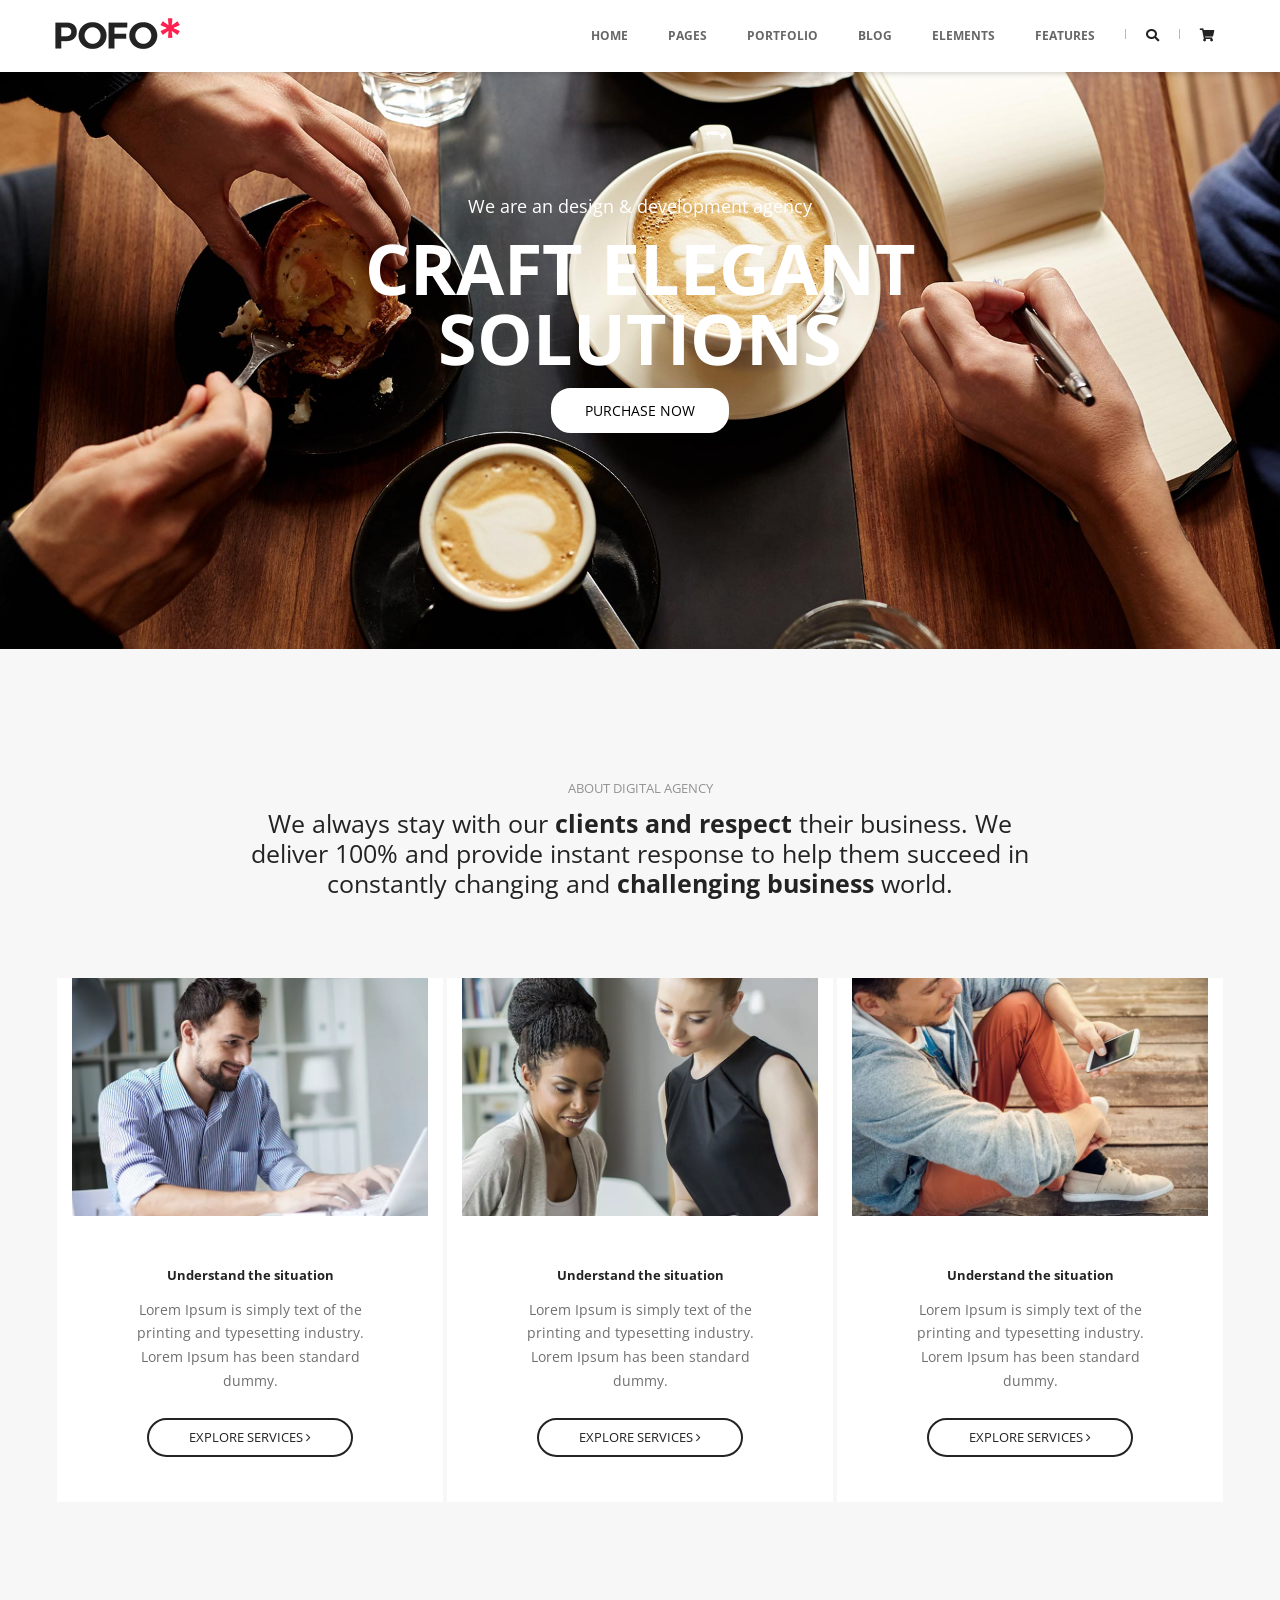
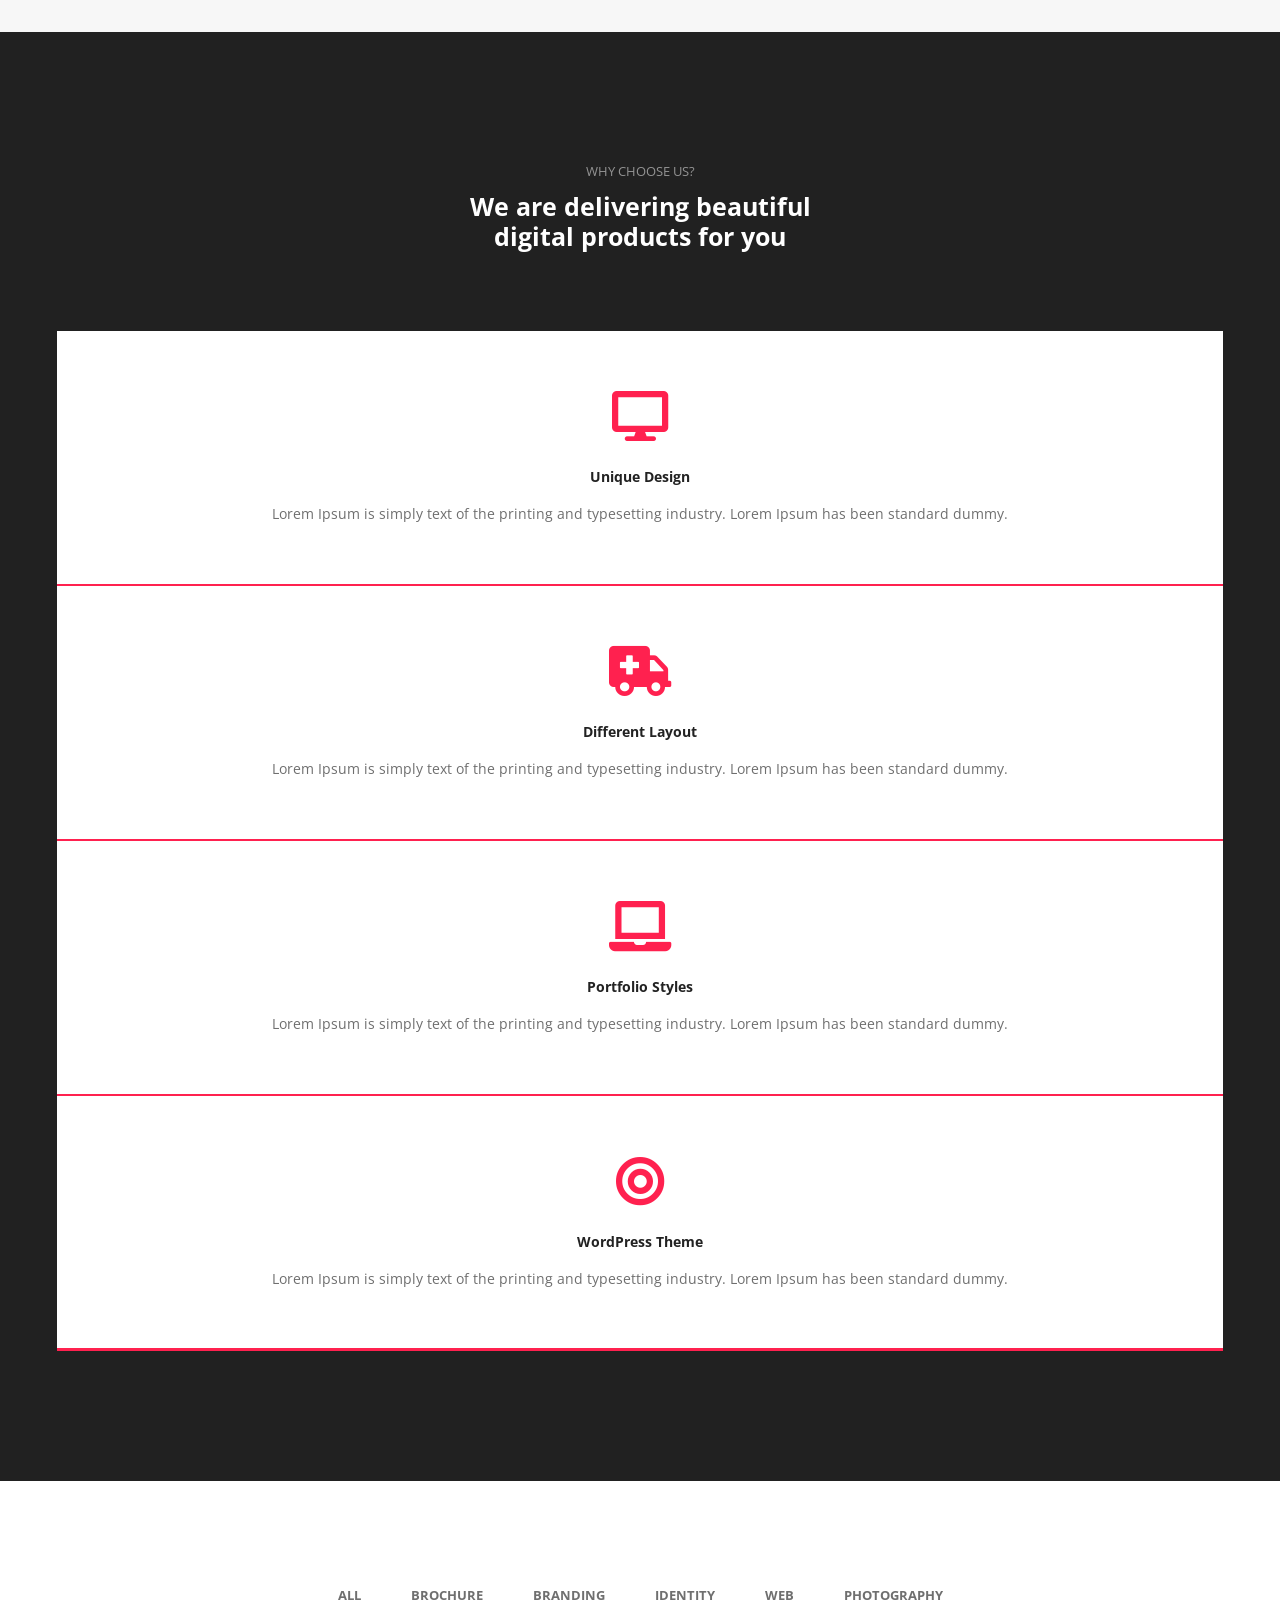
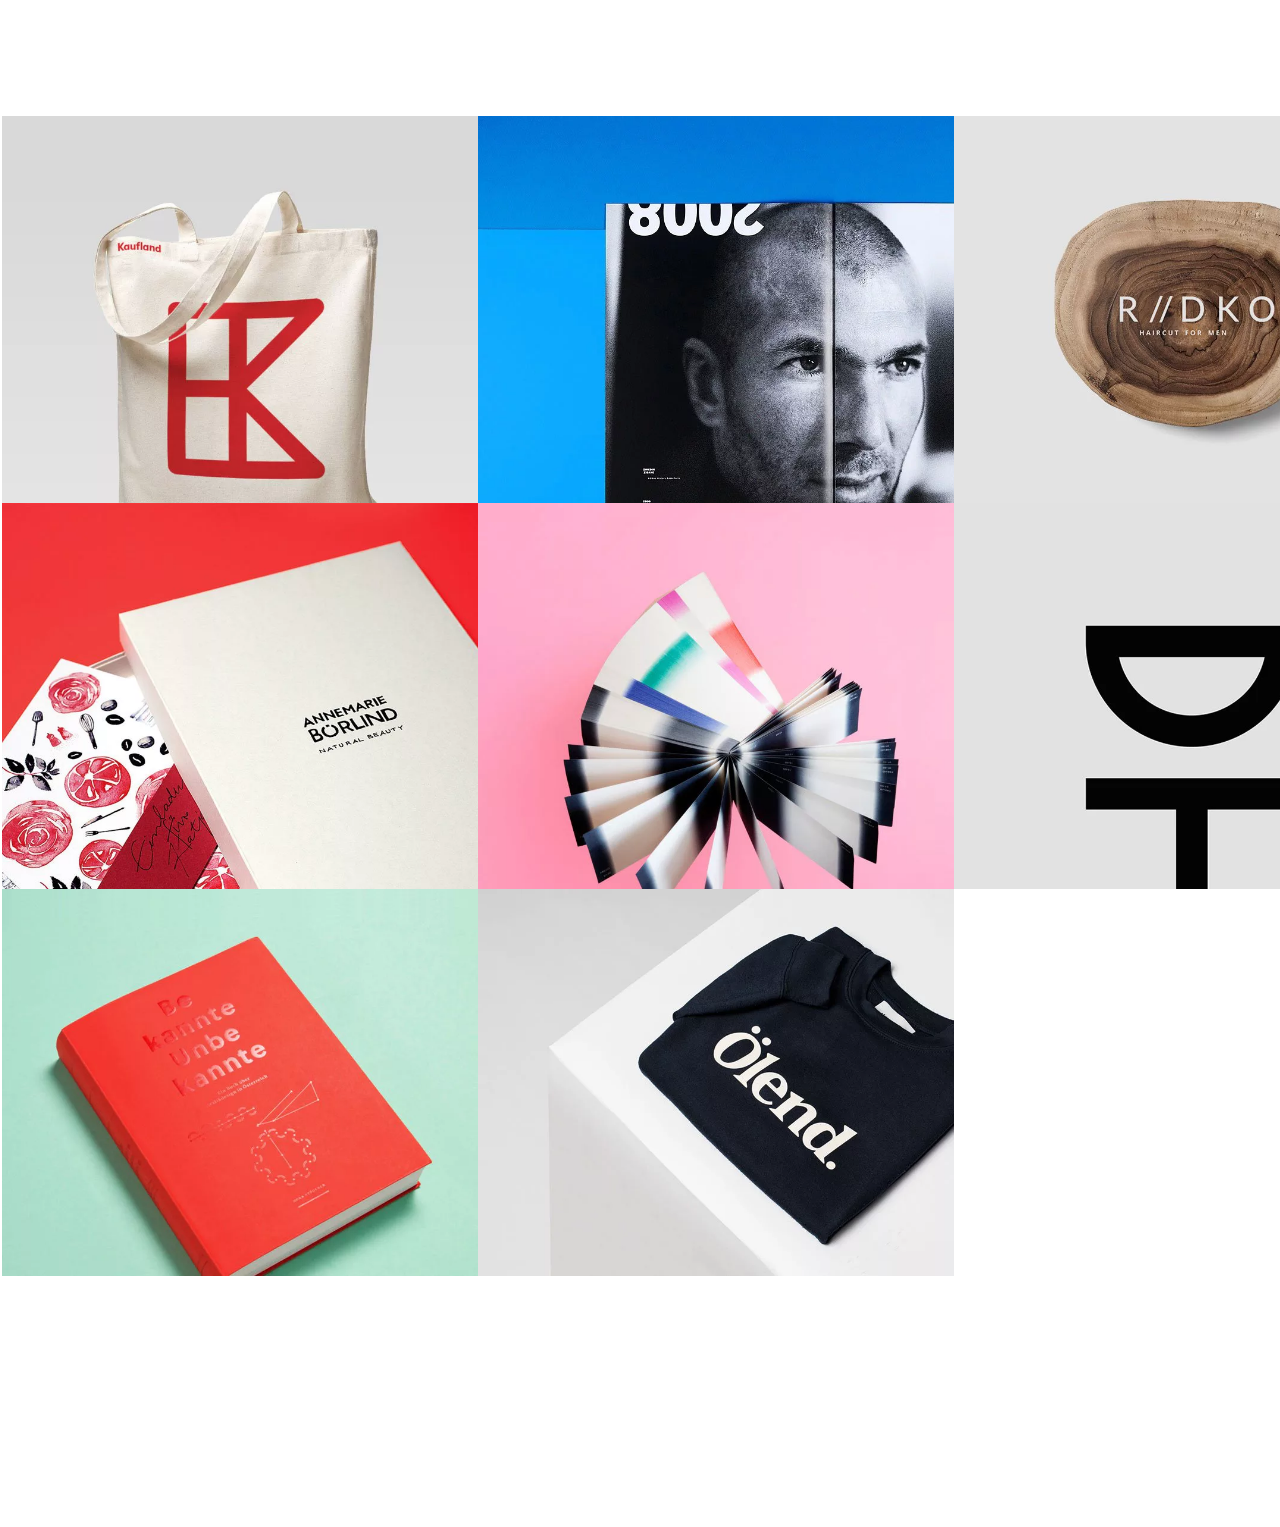
==== commit d33c48e4: "gallery" ====
--- a/index.html
+++ b/index.html
@@ -645,8 +645,105 @@
                     </div>
                 </div>
             </div>
-            <div class="section3"></div>
-            <div class="section4"></div>
+            <div class="section3">
+                <div class="container">
+                    <div class="setction3-wrap">
+                        <div class="title">
+                            <h2>WHY CHOOSE US?</h2>
+                            <h3>
+                                We are delivering beautiful<br>
+                                digital products for you
+                            </h3>
+                        </div>
+                        <div class="content">
+                            <ul>
+                                <li>
+                                    <div class="column-wrap">
+                                        <div class="text-box">
+                                            <h4><i class="fas fa-desktop"></i></h4>
+                                            <h5>Unique Design</h5>
+                                            <p>Lorem Ipsum is simply text of the printing and typesetting industry. Lorem Ipsum has been standard dummy.</p>
+                                        </div>
+                                    </div>
+                                </li>
+                                <li>
+                                    <div class="column-wrap">
+                                        <div class="text-box">
+                                            <h4><i class="fas fa-ambulance"></i></h4>
+                                            <h5>Different Layout</h5>
+                                            <p>Lorem Ipsum is simply text of the printing and typesetting industry. Lorem Ipsum has been standard dummy.</p>
+                                        </div>
+                                    </div>
+                                </li>
+                                <li>
+                                    <div class="column-wrap">
+                                        <div class="text-box">
+                                            <h4><i class="fas fa-laptop"></i></h4>
+                                            <h5>Portfolio Styles</h5>
+                                            <p>Lorem Ipsum is simply text of the printing and typesetting industry. Lorem Ipsum has been standard dummy.</p>
+                                        </div>
+                                    </div>
+                                </li>
+                                <li>
+                                    <div class="column-wrap">
+                                        <div class="text-box">
+                                            <h4><i class="fas fa-bullseye"></i></h4>
+                                            <h5>WordPress Theme</h5>
+                                            <p>Lorem Ipsum is simply text of the printing and typesetting industry. Lorem Ipsum has been standard dummy.</p>
+                                        </div>
+                                    </div>
+                                </li>
+                            </ul>
+                        </div>
+                    </div>
+                </div>
+            </div>
+            <div class="section4">
+                <div class="container">
+                    <div class="sec4-wrap">
+                        <div class="title">
+                            <div>
+                                <ul>
+                                    <li><a href="javascript:void(0)" class="gallery-btn">ALL</a></li>
+                                    <li><a href="javascript:void(0)" class="gallery-btn">BROCHURE</a></li>
+                                    <li><a href="javascript:void(0)" class="gallery-btn">BRANDING</a></li>
+                                    <li><a href="javascript:void(0)" class="gallery-btn">IDENTITY</a></li>
+                                    <li><a href="javascript:void(0)" class="gallery-btn">WEB</a></li>
+                                    <li><a href="javascript:void(0)" class="gallery-btn">PHOTOGRAPHY</a></li>
+                                </ul>
+                            </div>
+                        </div>
+                        <div class="content">
+                            <ul class="gallery">
+                                <li>
+                                    <div class="img-wrap"><a href="#"><span class="img-btn"><img src="./img/portfolio-item20.jpg.webp" alt="포트폴리오1"></span></a></div>
+                                </li>
+                                <li>
+                                    <div class="img-wrap"><a href="#"><span class="img-btn"><img src="./img/portfolio-item23.jpg.webp" alt="포트폴리오2"></span></a></div>
+                                </li>
+                                <li>
+                                    <div class="img-wrap"><a href="#"><span class="img-btn"><img src="./img/portfolio-item22.jpg.webp" alt="포트폴리오3"></span></a></div>
+                                </li>
+                                <li>
+                                    <div class="img-wrap"><a href="#"><span class="img-btn"><img src="./img/portfolio-item21.jpg.webp" alt="포트폴리오4"></span></a></div>
+                                </li>
+                                <li>
+                                    <div class="img-wrap"><a href="#"><span class="img-btn"><img src="./img/portfolio-item24.jpg.webp" alt="포트폴리오5"></span></a></div>
+                                </li>
+                                <li>
+                                    <div class="img-wrap"><a href="#"><span class="img-btn"><img src="./img/portfolio-item16.jpg.webp" alt="포트폴리오6"></span></a></div>
+                                </li>
+                                <li>
+                                    <div class="img-wrap"><a href="#"><span class="img-btn"><img src="./img/portfolio-item26.jpg.webp" alt="포트폴리오7"></span></a></div>
+                                </li>
+                                <li>
+                                    <div class="img-wrap"><a href="#"><span class="img-btn"><img src="./img/portfolio-item19.jpg.webp" alt="포트폴리오8"></span></a></div>
+                                </li>
+                            </ul>
+                        </div>
+                    </div>
+                </div>
+            </div>
         </main>
         <footer id="footer"></footer>
     </div>
--- a/css/style.css
+++ b/css/style.css
@@ -9,8 +9,6 @@
 #header>.container{position: relative;}
 
 
-.section3{height: 700px; background: rgb(181, 37, 171);}
-.section4{height: 600px; background: rgb(35, 181, 35);}
 
 #header.addParallaxUp{animation: headerParalaxUp 0.5s ease-in-out forwards;}
 @keyframes headerParalaxUp {
@@ -110,15 +108,20 @@
 .section1 .slide-container ul li .title-box span a{display: inline-block; padding: 10px 32px; font-size: 14px; background: #fff; color: black; border: 2px solid #fff; text-transform: uppercase; border-radius: 20px; transition: .3s;}
 .section1 .slide-container ul li .title-box span a:hover{background: transparent; color: #fff;}
 
+/* section2, 3 공통속성 */
+.title{text-align: center; padding: 0 15px 80px 15px;}
+.title h2{color: #939393; padding: 0 0 10px 0;}
+.title h3{font-size: 25px; color: #232323; line-height: 120%;}
+.content{width: 100%;}
+.section2 .content>ul{display: flex;}
+.content>ul>li{flex-basis: 33.333%; margin: 0 2px;}
+.content>ul>li>.column-wrap{padding: 0 15px; background: #fff;}
+.content>ul>li>.column-wrap .img-box{width: 100%;}
+.content>ul>li>.column-wrap .img-box img{width: 100%; filter:grayscale(0); transition: .3s ease-in-out;}
+
+
 /* section2 이미지 텍스트 부분 */
 .section2{width: 100%; height: auto; background: #f7f7f7; padding: 130px 0; overflow: hidden;}
-.setction2-wrap .title{text-align: center; padding: 0 15px 80px 15px;}
-.setction2-wrap .title h2{color: #939393; padding: 0 0 10px 0;}
-.setction2-wrap .title h3{font-size: 25px; color: #232323; line-height: 120%;}
-.setction2-wrap .content{width: 100%;}
-.setction2-wrap .content>ul{display: flex;}
-.setction2-wrap .content>ul>li{flex-basis: 33.333%; margin: 0 2px;}
-.setction2-wrap .content>ul>li>.column-wrap{padding: 0 15px; background: #fff;}
 .setction2-wrap .content>ul>li>.column-wrap .img-box{width: 100%;}
 .setction2-wrap .content>ul>li>.column-wrap .img-box img{width: 100%; filter:grayscale(0); transition: .3s ease-in-out;}
 .setction2-wrap .content>ul>li>.column-wrap .img-box img:hover{filter:grayscale(1);}
@@ -157,16 +160,170 @@
 }
 
 
+/* section3 */
+.section3{width: 100%; height: auto; background: #212121; padding: 130px 0; overflow: hidden;}
+.section3 h3{color: #fff; font-weight: bold;}
+.section3 .content ul li .column-wrap{
+    background: #fff;
+    padding: 60px 40px;
+    text-align: center;
+    position: relative;
+}
+.section3 .content ul li .column-wrap:after{
+    content: "";
+    display: block;
+    position: absolute;
+    width: 100%;
+    height: .8%;
+    left: 0;
+    bottom: 0;
+    background: #ff214f;
+    z-index: 1;
+    transition: .2s ease-in-out;
+}
+.section3 .content ul li .column-wrap:hover:after{
+    height: 100%;
+    background: #2f2f2f;
+}
+.section3 .content ul li .column-wrap .text-box{
+    position: relative;
+    z-index: 2;
+}
+.section3 .content ul li .column-wrap .text-box h4{
+    padding: 0 0 25px 0;
+}
+.section3 .content ul li .column-wrap .text-box h4 i{
+    font-size: 50px;
+    transition: .2s;
+    color: #ff214f;
+}
+.section3 .content ul li .column-wrap:hover .text-box h4 i{
+    color: #fff;
+}
+.section3 .content ul li .column-wrap .text-box h5{
+    font-size: 14px;
+    padding: 0 0 15px 0;
+    font-weight: bold;
+}
+.section3 .content ul li .column-wrap:hover .text-box h5{
+    color: #fff;
+}
+.section3 .content ul li .column-wrap .text-box p{
+    font-size: 14px;
+    color: #6f6f6f;
+    line-height: 170%;
+}
+.section3 .content ul li .column-wrap:hover .text-box p{
+    color: #fff;
+}
+
+.section2.addParallax .setction2-wrap .title{animation: sec2Ani1 1s ease-in-out forwards;}
+.section2.addParallax .setction2-wrap .content>ul>li:nth-child(1){animation: sec2Ani2 1.2s ease-in-out forwards;}
+.section2.addParallax .setction2-wrap .content>ul>li:nth-child(2){animation: sec2Ani3 1.4s ease-in-out forwards;}
+.section2.addParallax .setction2-wrap .content>ul>li:nth-child(3){animation: sec2Ani4 1.6s ease-in-out forwards;}
+.section3.addParallax .title{
+    animation: sec3Ani1 1s ease-in-out forwards;
+}
+.section3.addParallax .content ul li:nth-child(1){
+    animation: sec3Ani2 1.2s ease-in-out forwards;
+}
+.section3.addParallax .content ul li:nth-child(2){
+    animation: sec3Ani3 1.4s ease-in-out forwards;
+}
+.section3.addParallax .content ul li:nth-child(3){
+    animation: sec3Ani4 1.6s ease-in-out forwards;
+}
+.section3.addParallax .content ul li:nth-child(4){
+    animation: sec3Ani5 1.8s ease-in-out forwards;
+}
+
+@keyframes sec3Ani1 {
+    0%{transform: translateY(200px); opacity: 0;}
+    100%{transform: translateY(0); opacity: 1;}
+}
+@keyframes sec3Ani2 {
+    0%{transform: translateY(1000px); opacity: 0;}
+    100%{transform: translateY(0); opacity: 1;}
+}
+@keyframes sec3Ani3 {
+    0%{transform: translateY(1000px); opacity: 0;}
+    100%{transform: translateY(0); opacity: 1;}
+}
+@keyframes sec3Ani4 {
+    0%{transform: translateY(1000px); opacity: 0;}
+    100%{transform: translateY(0); opacity: 1;}
+}
+@keyframes sec3Ani5 {
+    0%{transform: translateY(1000px); opacity: 0;}
+    100%{transform: translateY(0); opacity: 1;}
+}
+
+/* section4 */
+.section4{width: 100%; background: #fff;}
+.section4 .container{width: 100%;}
+.section4 .container .sec4-wrap{width: 100%;}
+.section4 .container .sec4-wrap .title{padding: 80px 0; text-align: center;}
+.section4 .container .sec4-wrap .title div{display: inline-block;}
+.section4 .container .sec4-wrap .title div>ul{display: flex;}
+.section4 .container .sec4-wrap .title div>ul>li{margin: 25px;}
+.section4 .container .sec4-wrap .title div>ul>li>a{display: block; padding: 0 0 5px 0; border-bottom: 1px solid transparent; color: #6f6f6f; font-weight: bold; transition: .2s;}
+.section4 .container .sec4-wrap .title div>ul>li>a:hover,
+.section4 .container .sec4-wrap .title div>ul>li>a:focus{border-bottom: 1px solid #6f6f6f;}
+/* .section4 .container .sec4-wrap .content{overflow: hidden; width: 100%;}
+.section4 .container .sec4-wrap .content>.gallery{position: relative; width: 100%; height: calc(1903px/4*0.8125*2);} */
+/* 1920에서 스크롤 값 17px 뺴고 4칸 나오게 하기(넓이값)위해 4 2칸이라 곱하기 2해준다. 0.8125를 곱한건 높이값 */
+/* .section4 .container .sec4-wrap .content>.gallery>li{position: absolute; width: calc(1903px/4); height: calc(1903px/4*0.8125);}
+.section4 .container .sec4-wrap .content>.gallery>li:nth-child(1){top: (1903px/4*0.8125*0); left: calc(1903px/4*0);}
+.section4 .container .sec4-wrap .content>.gallery>li:nth-child(2){top: (1903px/4*0.8125*0); left: calc(1903px/4*1);}
+.section4 .container .sec4-wrap .content>.gallery>li:nth-child(3){top: (1903px/4*0.8125*0); left: calc(1903px/4*2);}
+.section4 .container .sec4-wrap .content>.gallery>li:nth-child(4){top: (1903px/4*0.8125*0); left: calc(1903px/4*3);}
+.section4 .container .sec4-wrap .content>.gallery>li:nth-child(5){top: (1903px/4*0.8125*1); left: calc(1903px/4*0);}
+.section4 .container .sec4-wrap .content>.gallery>li:nth-child(6){top: (1903px/4*0.8125*1); left: calc(1903px/4*1);}
+.section4 .container .sec4-wrap .content>.gallery>li:nth-child(7){top: (1903px/4*0.8125*1); left: calc(1903px/4*2);}
+.section4 .container .sec4-wrap .content>.gallery>li:nth-child(8){top: (1903px/4*0.8125*1); left: calc(1903px/4*3);} */
+.section4 .container .sec4-wrap .content{overflow: hidden; width: 100%}
+.section4 .container .sec4-wrap .content .gallery{position: relative; width: 100%;height: calc(1903px/4*0.8125*2);}
+.section4 .container .sec4-wrap .content .gallery li{position: absolute; width:calc(1903px/4); height: calc(1903px/4*0.8125);}
+.section4 .container .sec4-wrap .content .gallery li:nth-child(1){top: calc(1903px/4*0.8125*0); left:calc(1903px/4*0)}
+.section4 .container .sec4-wrap .content .gallery li:nth-child(2){top: calc(1903px/4*0.8125*0); left:calc(1903px/4*1)}
+.section4 .container .sec4-wrap .content .gallery li:nth-child(3){top: calc(1903px/4*0.8125*0); left:calc(1903px/4*2)}
+.section4 .container .sec4-wrap .content .gallery li:nth-child(4){top: calc(1903px/4*0.8125*0); left:calc(1903px/4*3)}
+.section4 .container .sec4-wrap .content .gallery li:nth-child(5){top: calc(1903px/4*0.8125*1); left:calc(1903px/4*0)}
+.section4 .container .sec4-wrap .content .gallery li:nth-child(6){top: calc(1903px/4*0.8125*1); left:calc(1903px/4*1)}
+.section4 .container .sec4-wrap .content .gallery li:nth-child(7){top: calc(1903px/4*0.8125*1); left:calc(1903px/4*2)}
+.section4 .container .sec4-wrap .content .gallery li:nth-child(8){top: calc(1903px/4*0.8125*1); left:calc(1903px/4*3)}
+
+.section4 .container .sec4-wrap .content>.gallery>li>.img-wrap{width: 100%;}
+.section4 .container .sec4-wrap .content>.gallery>li>.img-wrap .img-btn{width: 100%;}
+.section4 .container .sec4-wrap .content>.gallery>li>.img-wrap .img-btn img{width: 100%;}
+
 
 @media screen  and (max-width: 1180px){
     .container{width: 100%; padding: 0 20px;}
 }
 
+@media screen  and (max-width: 1060px){
+    .setction2-wrap .content>ul{flex-direction: column;}
+    .setction2-wrap .content>ul>li{flex-basis: 100%; margin: 5px 0px;}
+
+    /* 순서를 바꾸고싶을 때 */
+    /* .setction2-wrap .content>ul>li:nth-child(1){order: 3;}
+    .setction2-wrap .content>ul>li:nth-child(2){order: 2;}
+    .setction2-wrap .content>ul>li:nth-child(3){order: 1;} */
+}
+
+@media screen and (max-width: 980px){
+    .content>ul{flex-wrap: wrap;}
+    .setction3-wrap .content>ul>li{flex-basis: 50%; margin: 0; padding: 5px;}
+}
+
 @media screen  and (max-width: 890px){
     .header_inner .right-box #aside{display: none;} 
 }
 
-@media screen  and (max-width: 780px){
+@media screen  and (max-width: 800px){
     .header_inner .mobile{display:block;}
     .header_inner .right-box{display: none;} 
+
+    .setction3-wrap .content>ul>li{flex-basis: 100%; margin: 0; padding: 5px;}
 }
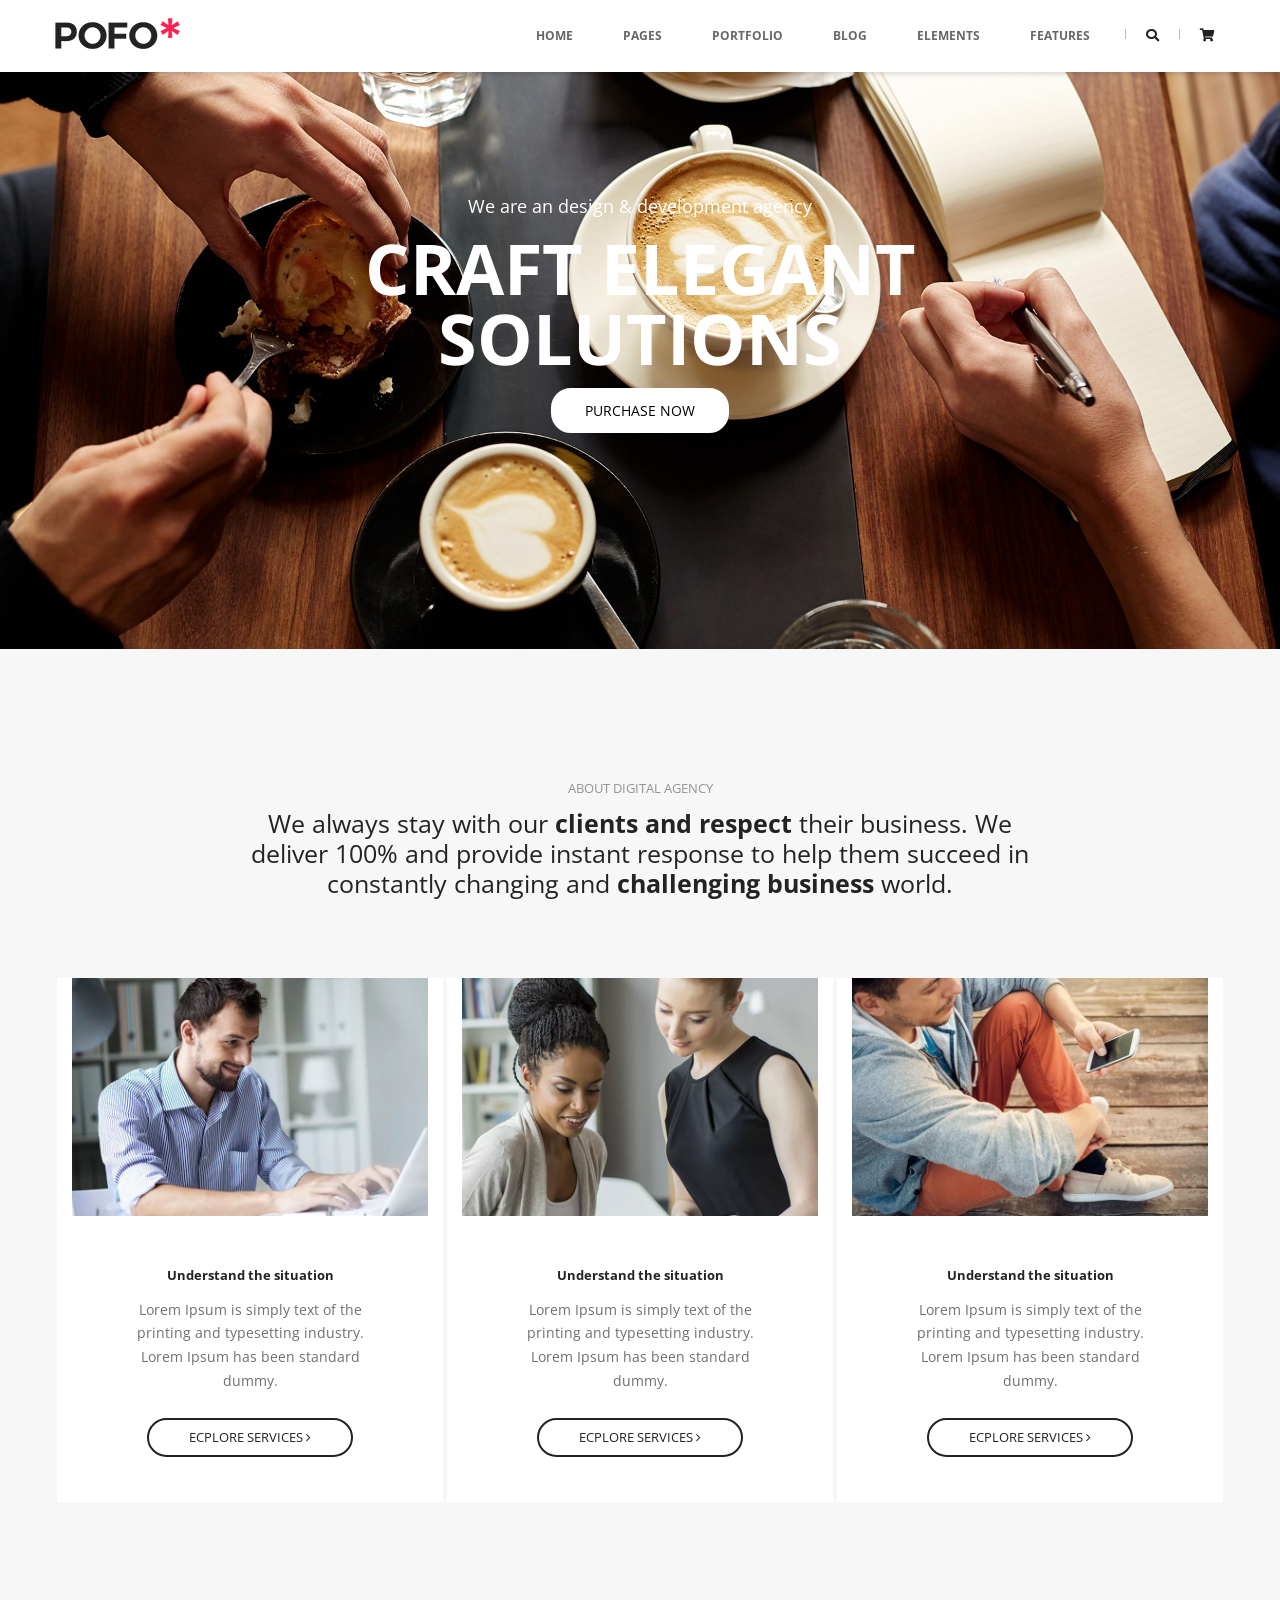
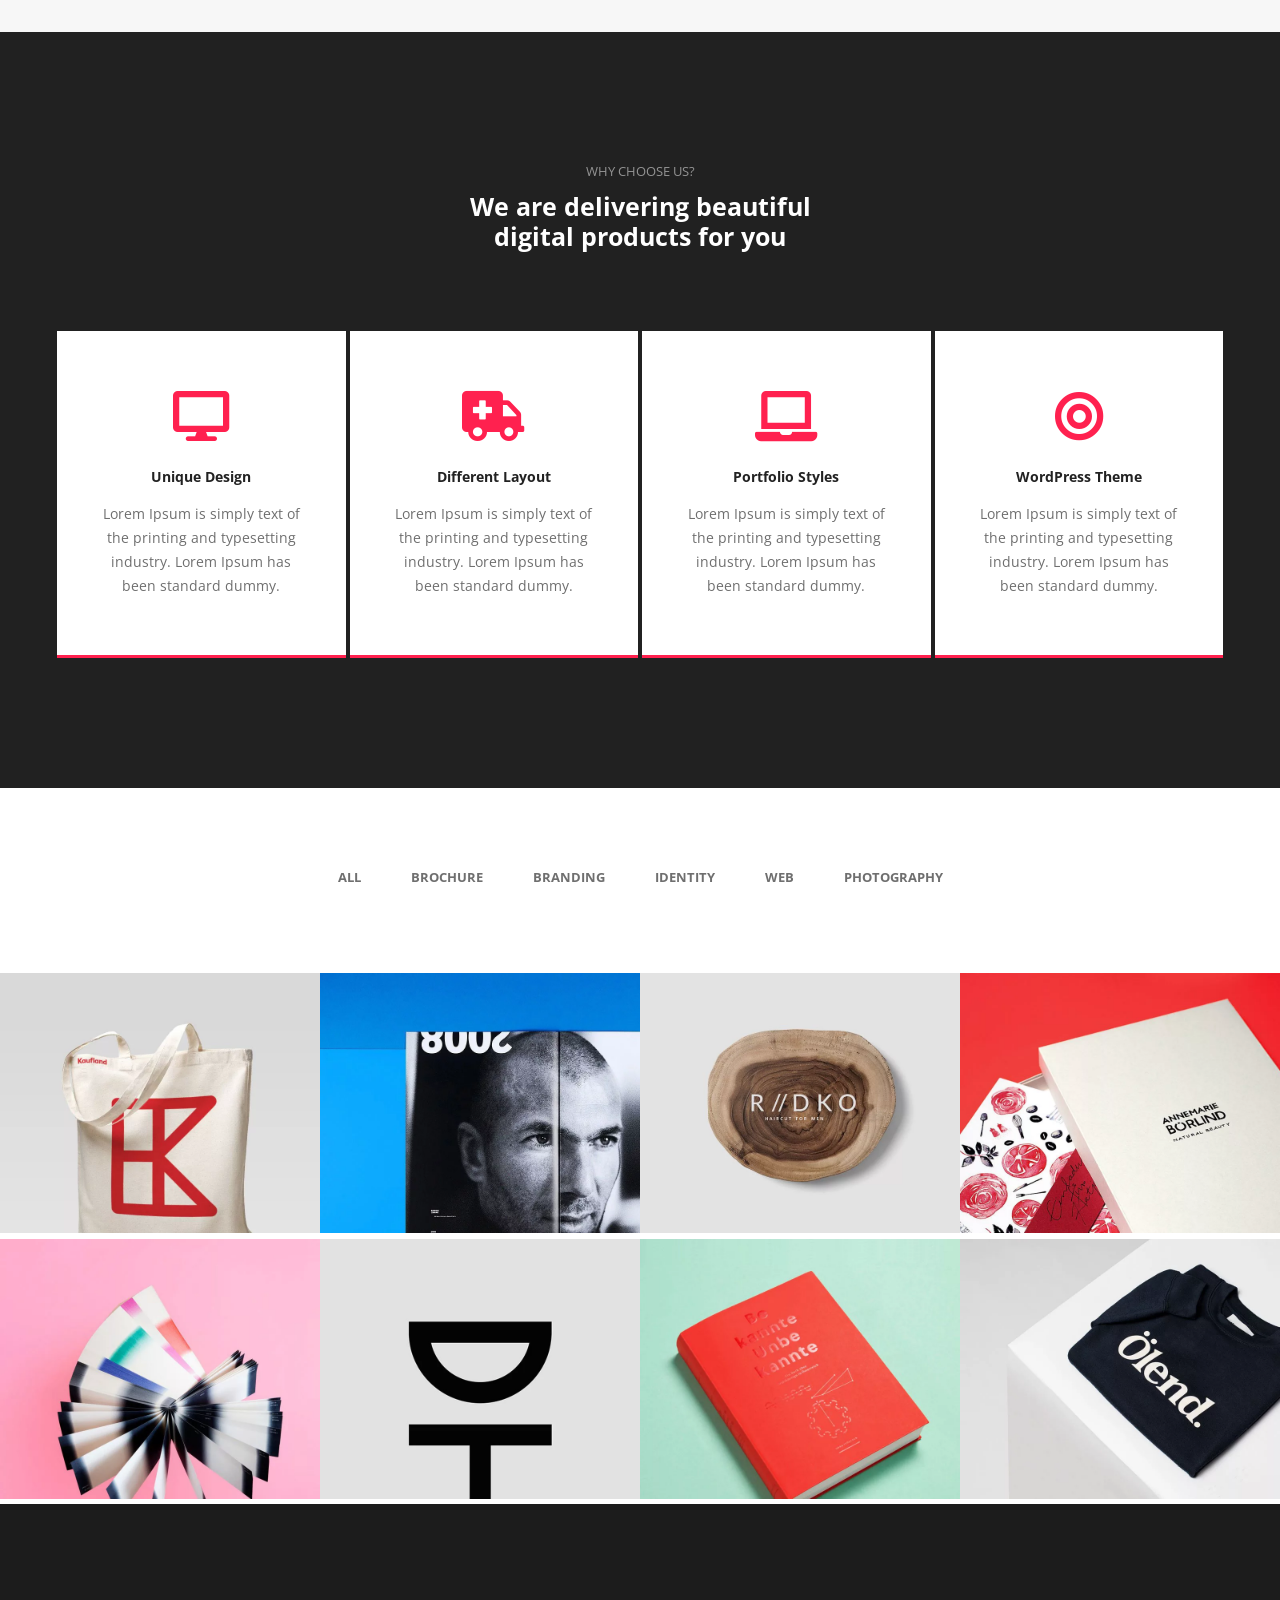
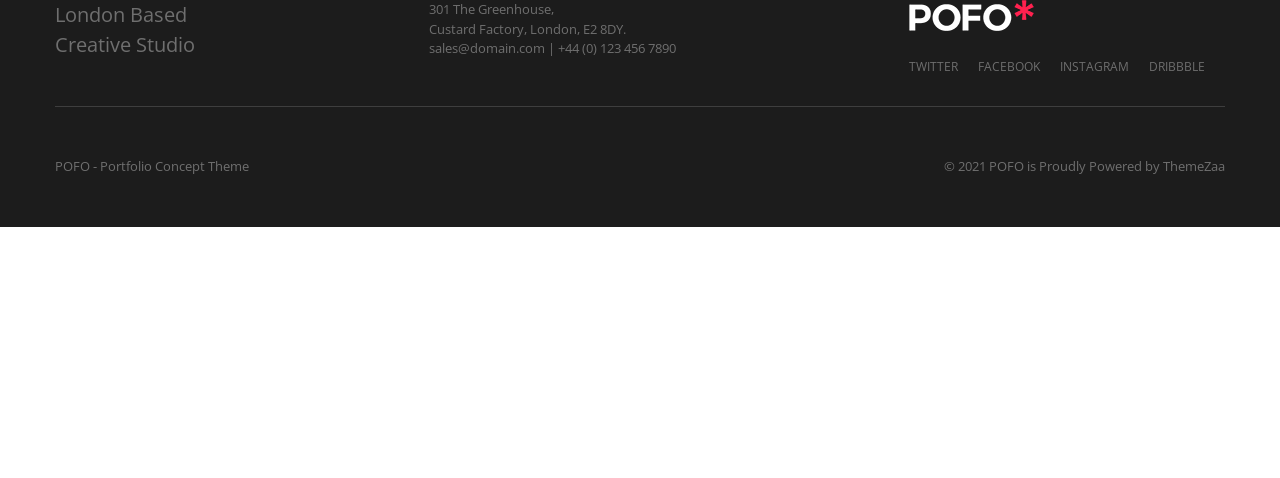
==== commit fa3da5e2: "index React add" ====
--- a/index.html
+++ b/index.html
@@ -1,26 +1,16 @@
-<!DOCTYPE HTML>
-<html lang='ko'>
+<!DOCTYPE html>
+<html lang="en">
 <head>
-	<title>pofo</title>
-	<meta charset='utf-8'>
-	<meta name='Viewport' content='width=device-width, initial-scale=1.0, minimum-scale=1.0, maximum-scale=1.6'>
-	<meta name='Title' content='pofo'>
-	<meta name='Subject' content='pofo반응형웹사이트클론코딩'>
-	<meta name='Keywords' content='pofo, 포트폴리오'>
-	<meta name='Author' content='jeehyun'>
-	<meta name='Publisher' content='jeehyun'>
-	<meta name='Description' content='클론코딩'>
-	<meta name='Robots' content='noindex, nofollow'>
-    <meta name="msapplication-TileColor" content="#ffffff">
-    <meta name="msapplication-TileImage" content="/ms-icon-144x144.png">
-    <meta name="theme-color" content="#ffffff">
+    <meta charset="UTF-8">
+    <meta http-equiv="X-UA-Compatible" content="IE=edge">
+    <meta name="viewport" content="width=device-width, initial-scale=1.0">
+    <title>React웹 설치 및 컴포넌트 생성과 사용</title>
+    <link rel="stylesheet" href="./css/reset.css">
+    <link rel="stylesheet" href="./css/style.css">
 
-	<link rel='stylesheet' href='css/reset.css'>
-	<link rel='stylesheet' href='css/style.css'>
-
-	<link rel='stylesheet' href='https://use.fontawesome.com/releases/v5.5.0/css/all.css' integrity='sha384-B4dIYHKNBt8Bc12p+WXckhzcICo0wtJAoU8YZTY5qE0Id1GSseTk6S+L3BlXeVIU' crossorigin='anonymous'>
-	<link rel="stylesheet" href="https://cdnjs.cloudflare.com/ajax/libs/font-awesome/4.7.0/css/font-awesome.min.css">
-    <link rel="apple-touch-icon" sizes="57x57" href="./favicon/apple-icon-57x57.png">
+    <link rel='stylesheet' href='https://use.fontawesome.com/releases/v5.5.0/css/all.css' integrity='sha384-B4dIYHKNBt8Bc12p+WXckhzcICo0wtJAoU8YZTY5qE0Id1GSseTk6S+L3BlXeVIU' crossorigin='anonymous'>
+    <link rel="stylesheet" href="https://cdnjs.cloudflare.com/ajax/libs/font-awesome/4.7.0/css/font-awesome.min.css">
+    <!-- <link rel="apple-touch-icon" sizes="57x57" href="./favicon/apple-icon-57x57.png">
     <link rel="apple-touch-icon" sizes="60x60" href="./favicon/apple-icon-60x60.png">
     <link rel="apple-touch-icon" sizes="72x72" href="./favicon/apple-icon-72x72.png">
     <link rel="apple-touch-icon" sizes="76x76" href="./favicon/apple-icon-76x76.png">
@@ -32,721 +22,831 @@
     <link rel="icon" type="image/png" sizes="192x192"  href="./favicon/android-icon-192x192.png">
     <link rel="icon" type="image/png" sizes="32x32" href="./favicon/favicon-32x32.png">
     <link rel="icon" type="image/png" sizes="96x96" href="./favicon/favicon-96x96.png">
-    <link rel="icon" type="image/png" sizes="16x16" href="./favicon/favicon-16x16.png">
-    <link rel="shortcut icon" href="./favicon/favicon.ico" type="image/x-icon" />
-    
+    <link rel="icon" type="image/png" sizes="16x16" href="./favicon/favicon-16x16.png"> -->
+    <link rel="shortcut icon" href="./favicon.ico" type="image/x-icon" />
+    <!-- 리액트 웹개발 오픈소스 -->
+    <script src="./js/react.development.js"></script> 
+    <!-- dom보다 위에 있어여함 -->
+    <script src="./js/react-dom.development.js"></script>
+    <script src="./js/babel.min.js"></script>
+    <!-- 낮은 브라우저에서도 호환해야하기 때문에 -->
 
-	<script src='https://code.jquery.com/jquery-2.2.4.min.js'></script>
-	<script src='./js/script.js' defer></script>
+    <script src='https://code.jquery.com/jquery-2.2.4.min.js'></script>
 
 </head>
 <body>
-	<ul id="skip">
-		<li><a href="#header">헤더 바로가기</a></li>
-		<li><a href="#nav">메뉴 바로가기</a></li>
-		<li><a href="#main">내용 바로가기</a></li>
-	</ul>
-    <div id="wrap">
-        <header id="header">
-            <div class="container">
-                 <div class="header_inner">
-                    <div class="left-box">
-                        <h1><a href="#" title="logo"><img src="./img/logo.png" alt="logo"></a></h1>
+    <!-- 리액트는 클래스 방식과 함수형 방식이 있는데 유지보수를 해야한다면 클래스방식이 더 많음 -->
+    <!-- 리액트는 class를 className로해야함 -->
+    <!-- root에 우리가 만드는 WrapConponent 넣어줘야함-->
+    <div id="root"></div>
+    <script type="text/babel">
+        'use strict';
+
+        // index는 최상위 컴포넌트 이름을 지어주는 것
+        class WrapConponent extends React.Component {
+            render() {
+                return (
+                    // 한개의 div안에서 들어와야한다.
+                    // 구조를 하나씩 가져오는것 헤더와 메인 푸터 메인 안에 section들도 가져오기
+                    <div id="wrap">
+                        <HeaderComponent />
+                        <MainComponent />
+                        <FooterComponent />
                     </div>
-                    <div class="right-box">
-                        <nav id="nav">
-                            <ul>
-                                <li>
-                                    <a href="#" title="HOME">home <i class="mian-menu-deco"></i></a>
-                                    <div class="sub sub1">
+                );
+            }
+        }
+            // 하위 또는 자식 컴포넌트      
+            // input과 image는 원래 닫혀있지 않기 때문에 React문법에서는 꼭 닫혀줘야함
+            // class를 className으로 바꿔줘야함
+            class HeaderComponent extends React.Component {
+                render() {
+                    return (
+                        <header id="header">
+                            <div className="container">
+                                <div className="header_inner">
+                                    <div className="left-box">
+                                        <h1><a href="#" title="logo"><img src="./img/logo.png" alt="logo"/></a></h1>
+                                    </div>
+                                    <div className="right-box">
+                                        <nav id="nav">
+                                            <ul>
+                                                <li>
+                                                    <a href="#" title="HOME">home <i className="mian-menu-deco"></i></a>
+                                                    <div className="sub sub1">
+                                                        <ul>
+                                                            <li>
+                                                                <dl>
+                                                                    <dt><a href="#">CLASSIC HOMEPAGES</a></dt>
+                                                                    <dd><a href="#">Classic Corporate</a></dd>
+                                                                    <dd><a href="#">Classic Digital Agency</a></dd>
+                                                                    <dd><a href="#">Classic Innovation Agency</a></dd>
+                                                                    <dd><a href="#">Classic Web Agency</a></dd>
+                                                                    <dd><a href="#">Classic One Page</a></dd>
+                                                                    <dd><a href="#">Classic Start Up</a></dd>
+                                                                    <dt><a href="#">Classic Interactive Agency</a></dt>
+                                                                    <dd><a href="#">Classic Business</a></dd>
+                                                                    <dd><a href="#">Classic Shop</a></dd>
+                                                                </dl>
+                                                            </li>
+                                                            <li>
+                                                                <dl>
+                                                                    <dt><a href="#">CREATIVE HOMEPAGES</a></dt>
+                                                                    <dd><a href="#">Creative Studio</a></dd>
+                                                                    <dd><a href="#">Creative Business</a></dd>
+                                                                    <dd><a href="#">Creative Simple Portfolio</a></dd>
+                                                                    <dd><a href="#">Creative Branding Agency</a></dd>
+                                                                    <dd><a href="#">Creative Minimalist Portfolio</a></dd>
+                                                                    <dd><a href="#">Creative Small Business</a></dd>
+                                                                    <dd><a href="#">Creative Designer</a></dd>
+                                                                    <dd><a href="#">Creative Agency</a></dd>
+                                                                </dl>
+                                                            </li>
+                                                            <li>
+                                                                <dl>
+                                                                    <dt><a href="#">PORTFOLIO HOMEPAGES</a></dt>
+                                                                    <dd><a href="#">Portfolio Minimal</a></dd>
+                                                                    <dd><a href="#">Portfolio Multiple Carousel</a></dd>
+                                                                    <dd><a href="#">Portfolio Centered Slides</a></dd>
+                                                                    <dd><a href="#">Portfolio Personal</a></dd>
+                                                                    <dd><a href="#">Portfolio Metro</a></dd>
+                                                                    <dd><a href="#">Portfolio Full Screen – Vertical</a></dd>
+                                                                    <dd><a href="#">Portfolio Photographer</a></dd>
+                                                                    <dd><a href="#">Portfolio Parallax</a></dd>
+                                                                </dl>
+                                                            </li>
+                                                            <li>
+                                                                <dl>
+                                                                    <dt><a href="#">BLOG HOMEPAGES</a></dt>
+                                                                    <dd><a href="#">Blog Grid</a></dd>
+                                                                    <dd><a href="#">Blog Masonry</a></dd>
+                                                                    <dd><a href="#">Blog Clean</a></dd>
+                                                                    <dd><a href="#">Blog Personal</a></dd>
+                                                                </dl>
+                                                            </li>
+                                                        </ul>
+                                                    </div>
+                                                </li>
+                                                <li>
+                                                    <a href="#" title="pages">pages <i className="mian-menu-deco"></i></a>
+                                                    <div className="sub sub2 sub24">
+                                                        <ul>
+                                                            <li>
+                                                                <a href="#" className="sub-btn">About<i className="fa fa-angle-right"></i></a>
+                                                                <div className="sub-sub sub-sub1">
+                                                                    <ul>
+                                                                        <li><a href="#">About Us Simple</a></li>
+                                                                        <li><a href="#">About Us Classic</a></li>
+                                                                        <li><a href="#">About Us Modern</a></li>
+                                                                        <li><a href="#">About Me</a></li>
+                                                                    </ul>
+                                                                </div>
+                                                            </li>
+                                                            <li>
+                                                                <a href="#" className="sub-btn">Services<i className="fa fa-angle-right"></i></a>
+                                                                <div className="sub-sub sub-sub2">
+                                                                    <ul>
+                                                                        <li><a href="#">Services Simple</a></li>
+                                                                        <li><a href="#">Services Classic</a></li>
+                                                                        <li><a href="#">Services Modern</a></li>
+                                                                    </ul>
+                                                                </div>                                                
+                                                            </li>
+                                                            <li>
+                                                                <a href="#" className="sub-btn">Contact<i className="fa fa-angle-right"></i></a>
+                                                                <div className="sub-sub sub-sub3">
+                                                                    <ul>
+                                                                        <li><a href="#">Contact Simple</a></li>
+                                                                        <li><a href="#">Contact Classic</a></li>
+                                                                        <li><a href="#">Contact Classic – Style 02</a></li>
+                                                                        <li><a href="#">Contact Modern</a></li>
+                                                                    </ul>
+                                                                </div>                                             
+                                                            </li>
+                                                            <li>
+                                                                <a href="#" className="sub-btn">Team<i className="fa fa-angle-right"></i></a>
+                                                                <div className="sub-sub sub-sub4">
+                                                                    <ul>
+                                                                        <li><a href="#">Team Simple</a></li>
+                                                                        <li><a href="#">Team Classic</a></li>
+                                                                    </ul>
+                                                                </div>                                                 
+                                                            </li>
+                                                            <li>
+                                                                <a href="#" className="sub-btn">Addition Pages<i className="fa fa-angle-right"></i></a>
+                                                                <div className="sub-sub sub-sub5">
+                                                                    <ul>
+                                                                        <li><a href="#">Our Clients</a></li>
+                                                                        <li><a href="#">Error 404</a></li>
+                                                                        <li><a href="#">Coming Soon</a></li>
+                                                                        <li><a href="#">Coming Soon – Style 02</a></li>
+                                                                        <li><a href="#">Faq</a></li>
+                                                                        <li><a href="#">Maintenance</a></li>
+                                                                        <li><a href="#">Search Result</a></li>
+                                                                        <li><a href="#">Pricing</a></li>
+                                                                    </ul>
+                                                                </div>                                                
+                                                            </li>
+                                                        </ul>
+                                                    </div> 
+                                                </li>
+                                                <li>
+                                                    <a href="#" title="portfolio">portfolio <i className="mian-menu-deco"></i></a>
+                                                    <div className="sub sub3">
+                                                        <ul>
+                                                            <li>
+                                                                <dl>
+                                                                    <dt><a href="#">GRID – FULL WIDTH LAYOUTS</a></dt>
+                                                                    <dd><a href="#">Portfolio Grid Overlay</a></dd>
+                                                                    <dd><a href="#">Portfolio Grid With Icon</a></dd>
+                                                                    <dd><a href="#">Portfolio Grid Transform</a></dd>
+                                                                    <dd><a href="#">Portfolio Grid Zooming</a></dd>
+                                                                    <dt><a href="#">MASONRY – FULL WIDTH LAYOUTS</a></dt>
+                                                                    <dd><a href="#">Portfolio Masonry Overlay</a></dd>
+                                                                    <dd><a href="#">Portfolio Masonry With Icon</a></dd>
+                                                                    <dt><a href="#">METRO – FULL WIDTH LAYOUTS</a></dt>
+                                                                    <dd><a href="#">Portfolio Metro Overlay</a></dd>
+                                                                    <dd><a href="#">Portfolio Metro With Icon</a></dd>
+                                                                    <dd><a href="#">Portfolio Metro Transform</a></dd>
+                                                                    <dd><a href="#">Portfolio Metro Zooming</a></dd>
+                                                                    <dt><a href="#">OTHER – FULL WIDTH LAYOUTS</a></dt>
+                                                                    <dd><a href="#">Portfolio Image Gallery</a></dd>
+                                                                    <dd><a href="#">Portfolio Justified</a></dd>
+                                                                    <dd><a href="#">Portfolio Carousel</a></dd>
+                                                                    <dd><a href="#">Portfolio Parallax</a></dd>
+                                                                </dl>
+                                                            </li>
+                                                            <li>
+                                                                <dl>
+                                                                    <dt><a href="#">GRID – BOXED LAYOUTS</a></dt>
+                                                                    <dd><a href="#">Portfolio Grid Overlay</a></dd>
+                                                                    <dd><a href="#">Portfolio Grid With Icon</a></dd>
+                                                                    <dd><a href="#">Portfolio Grid Transform</a></dd>
+                                                                    <dd><a href="#">Portfolio Grid Zooming</a></dd>
+                                                                    <dt><a href="#">MASONRY – BOXED LAYOUTS</a></dt>
+                                                                    <dd><a href="#">Portfolio Masonry Overlay</a></dd>
+                                                                    <dd><a href="#">Portfolio Masonry With Icon</a></dd>
+                                                                    <dt><a href="#">METRO – BOXED LAYOUTS</a></dt>
+                                                                    <dd><a href="#">Portfolio Metro Overlay</a></dd>
+                                                                    <dd><a href="#">Portfolio Metro With Icon</a></dd>
+                                                                    <dd><a href="#">Portfolio Metro Transform</a></dd>
+                                                                    <dd><a href="#">Portfolio Metro Zooming</a></dd>
+                                                                    <dt><a href="#">OTHER – BOXED LAYOUTS</a></dt>
+                                                                    <dd><a href="#">Portfolio Image Gallery</a></dd>
+                                                                    <dd><a href="#">Portfolio Justified</a></dd>
+                                                                    <dd><a href="#">Portfolio Carousel</a></dd>
+                                                                    <dd><a href="#">Portfolio Parallax</a></dd>
+                                                                </dl>
+                                                            </li>
+                                                            <li>
+                                                                <dl>
+                                                                    <dt><a href="#">SINGLE PROJECT PAGE</a></dt>
+                                                                    <dd><a href="#">Single Project Page 01</a></dd>
+                                                                    <dd><a href="#">Single Project Page 02</a></dd>
+                                                                    <dd><a href="#">Single Project Page 03</a></dd>
+                                                                    <dd><a href="#">Single Project Page 04</a></dd>
+                                                                    <dd><a href="#">Single Project Page 05</a></dd>
+                                                                    <dd><a href="#">Single Project Page 06</a></dd>
+                                                                    <dd><a href="#">Single Project Page 07</a></dd>
+                                                                    <dd><a href="#">Single Project Page 08</a></dd>
+                                                                    <dt><a href="#">PORTFOLIO COLUMNS</a></dt>
+                                                                    <dd><a href="#">Portfolio Two Columns</a></dd>
+                                                                    <dd><a href="#">Portfolio Three Columns</a></dd>
+                                                                    <dd><a href="#">Portfolio Four Columns</a></dd>
+                                                                    <dd><a href="#">Portfolio Five Columns</a></dd>
+                                                                </dl>
+                                                            </li>
+                                                            <li>
+                                                                <dl>
+                                                                    <dt><a href="#"><img src="./img/menu-banner-01.jpg" alt=""/></a></dt>
+                                                                    <dd><img src="./img/menu-banner-02.jpg" alt=""/></dd>
+                                                                </dl>
+                                                            </li>
+                                                        </ul>
+                                                    </div>
+                                                </li>
+                                                <li>
+                                                    <a href="#" title="blog">blog <i className="mian-menu-deco"></i></a>
+                                                    <div className="sub sub4 sub24">
+                                                        <ul>
+                                                            <li>
+                                                                <a href="#"  className="sub-btn">Blog Standard<i className="fa fa-angle-right"></i></a>
+                                                                <div className="sub-sub sub-sub1">
+                                                                    <ul>
+                                                                        <li><a href="#">Blog Standard – Full Width</a></li>
+                                                                        <li><a href="#">Blog Standard With Left Sidebar</a></li>
+                                                                        <li><a href="#">Blog Standard With Right Sidebar</a></li>
+                                                                    </ul>
+                                                                </div>
+                                                            </li>
+                                                            <li>
+                                                                <a href="#" className="sub-btn">Blog Classic<i className="fa fa-angle-right"></i></a>
+                                                                <div className="sub-sub sub-sub2">
+                                                                    <ul>
+                                                                        <li><a href="#">Services Simple</a></li>
+                                                                        <li><a href="#">Services Classic</a></li>
+                                                                        <li><a href="#">Services Modern</a></li>
+                                                                    </ul>
+                                                                </div>                                                
+                                                            </li>
+                                                            <li>
+                                                                <a href="#" className="sub-btn">Blog List<i className="fa fa-angle-right"></i></a>
+                                                                <div className="sub-sub sub-sub3">
+                                                                    <ul>
+                                                                        <li><a href="#">Contact Simple</a></li>
+                                                                        <li><a href="#">Contact Classic</a></li>
+                                                                        <li><a href="#">Contact Classic – Style 02</a></li>
+                                                                        <li><a href="#">Contact Modern</a></li>
+                                                                    </ul>
+                                                                </div>                                             
+                                                            </li>
+                                                            <li>
+                                                                <a href="#" className="sub-btn">Blog Grid<i className="fa fa-angle-right"></i></a>
+                                                                <div className="sub-sub sub-sub4">
+                                                                    <ul>
+                                                                        <li><a href="#">Team Simple</a></li>
+                                                                        <li><a href="#">Team Classic</a></li>
+                                                                    </ul>
+                                                                </div>                                                 
+                                                            </li>
+                                                            <li>
+                                                                <a href="#" className="sub-btn">Blog Masonary<i className="fa fa-angle-right"></i></a>
+                                                                <div className="sub-sub sub-sub5">
+                                                                    <ul>
+                                                                        <li><a href="#">Our Clients</a></li>
+                                                                        <li><a href="#">Error 404</a></li>
+                                                                        <li><a href="#">Coming Soon</a></li>
+                                                                        <li><a href="#">Coming Soon – Style 02</a></li>
+                                                                        <li><a href="#">Faq</a></li>
+                                                                        <li><a href="#">Maintenance</a></li>
+                                                                        <li><a href="#">Search Result</a></li>
+                                                                        <li><a href="#">Pricing</a></li>
+                                                                    </ul>
+                                                                </div>                                                
+                                                            </li>
+                                                            <li>
+                                                                <a href="#" className="sub-btn">Blog Simple<i className="fa fa-angle-right"></i></a>
+                                                                <div className="sub-sub sub-sub6">
+                                                                    <ul>
+                                                                        <li><a href="#">Our Clients</a></li>
+                                                                        <li><a href="#">Error 404</a></li>
+                                                                        <li><a href="#">Coming Soon</a></li>
+                                                                        <li><a href="#">Coming Soon – Style 02</a></li>
+                                                                        <li><a href="#">Faq</a></li>
+                                                                        <li><a href="#">Maintenance</a></li>
+                                                                        <li><a href="#">Search Result</a></li>
+                                                                        <li><a href="#">Pricing</a></li>
+                                                                    </ul>
+                                                                </div>                                                
+                                                            </li>
+                                                            <li>
+                                                                <a href="#" className="sub-btn">Blog Clean<i className="fa fa-angle-right"></i></a>
+                                                                <div className="sub-sub sub-sub7">
+                                                                    <ul>
+                                                                        <li><a href="#">Our Clients</a></li>
+                                                                        <li><a href="#">Error 404</a></li>
+                                                                        <li><a href="#">Coming Soon</a></li>
+                                                                        <li><a href="#">Coming Soon – Style 02</a></li>
+                                                                        <li><a href="#">Faq</a></li>
+                                                                        <li><a href="#">Maintenance</a></li>
+                                                                        <li><a href="#">Search Result</a></li>
+                                                                        <li><a href="#">Pricing</a></li>
+                                                                    </ul>
+                                                                </div>                                                
+                                                            </li>
+                                                            <li>
+                                                                <a href="#" className="sub-btn">Blog Images<i className="fa fa-angle-right"></i></a>
+                                                                <div className="sub-sub sub-sub8">
+                                                                    <ul>
+                                                                        <li><a href="#">Our Clients</a></li>
+                                                                        <li><a href="#">Error 404</a></li>
+                                                                        <li><a href="#">Coming Soon</a></li>
+                                                                        <li><a href="#">Coming Soon – Style 02</a></li>
+                                                                        <li><a href="#">Faq</a></li>
+                                                                        <li><a href="#">Maintenance</a></li>
+                                                                        <li><a href="#">Search Result</a></li>
+                                                                        <li><a href="#">Pricing</a></li>
+                                                                    </ul>
+                                                                </div>                                                
+                                                            </li>
+                                                            <li>
+                                                                <a href="#" className="sub-btn">Blog Only Text<i className="fa fa-angle-right"></i></a>
+                                                                <div className="sub-sub sub-sub9">
+                                                                    <ul>
+                                                                        <li><a href="#">Our Clients</a></li>
+                                                                        <li><a href="#">Error 404</a></li>
+                                                                        <li><a href="#">Coming Soon</a></li>
+                                                                        <li><a href="#">Coming Soon – Style 02</a></li>
+                                                                        <li><a href="#">Faq</a></li>
+                                                                        <li><a href="#">Maintenance</a></li>
+                                                                        <li><a href="#">Search Result</a></li>
+                                                                        <li><a href="#">Pricing</a></li>
+                                                                    </ul>
+                                                                </div>                                                
+                                                            </li>
+                                                            <li>
+                                                                <a href="#" className="sub-btn">Post Layout<i className="fa fa-angle-right"></i></a>
+                                                                <div className="sub-sub sub-sub10">
+                                                                    <ul>
+                                                                        <li><a href="#">Our Clients</a></li>
+                                                                        <li><a href="#">Error 404</a></li>
+                                                                        <li><a href="#">Coming Soon</a></li>
+                                                                        <li><a href="#">Coming Soon – Style 02</a></li>
+                                                                        <li><a href="#">Faq</a></li>
+                                                                        <li><a href="#">Maintenance</a></li>
+                                                                        <li><a href="#">Search Result</a></li>
+                                                                        <li><a href="#">Pricing</a></li>
+                                                                    </ul>
+                                                                </div>                                                
+                                                            </li>
+                                                            <li>
+                                                                <a href="#" className="sub-btn">Post Type<i className="fa fa-angle-right"></i></a>
+                                                                <div className="sub-sub sub-sub11">
+                                                                    <ul>
+                                                                        <li><a href="#">Our Clients</a></li>
+                                                                        <li><a href="#">Error 404</a></li>
+                                                                        <li><a href="#">Coming Soon</a></li>
+                                                                        <li><a href="#">Coming Soon – Style 02</a></li>
+                                                                        <li><a href="#">Faq</a></li>
+                                                                        <li><a href="#">Maintenance</a></li>
+                                                                        <li><a href="#">Search Result</a></li>
+                                                                        <li><a href="#">Pricing</a></li>
+                                                                    </ul>
+                                                                </div>                                                
+                                                            </li>
+                                                        </ul>
+                                                    </div>
+                                                </li>
+                                                <li>
+                                                    <a href="#" title="elements">elements <i className="mian-menu-deco"></i></a>
+                                                    <div className="sub sub5">
+                                                        <ul>
+                                                            <li>
+                                                                <dl>
+                                                                    <dt><a href="#">CLASSIC HOMEPAGES</a></dt>
+                                                                    <dd><a href="#">Classic Corporate</a></dd>
+                                                                    <dd><a href="#">Classic Digital Agency</a></dd>
+                                                                    <dd><a href="#">Classic Innovation Agency</a></dd>
+                                                                    <dd><a href="#">Classic Web Agency</a></dd>
+                                                                    <dd><a href="#">Classic One Page</a></dd>
+                                                                    <dd><a href="#">Classic Start Up</a></dd>
+                                                                    <dt><a href="#">Classic Interactive Agency</a></dt>
+                                                                    <dd><a href="#">Classic Business</a></dd>
+                                                                    <dd><a href="#">Classic Shop</a></dd>
+                                                                </dl>
+                                                            </li>
+                                                            <li>
+                                                                <dl>
+                                                                    <dt><a href="#">CREATIVE HOMEPAGES</a></dt>
+                                                                    <dd><a href="#">Creative Studio</a></dd>
+                                                                    <dd><a href="#">Creative Business</a></dd>
+                                                                    <dd><a href="#">Creative Simple Portfolio</a></dd>
+                                                                    <dd><a href="#">Creative Branding Agency</a></dd>
+                                                                    <dd><a href="#">Creative Minimalist Portfolio</a></dd>
+                                                                    <dd><a href="#">Creative Small Business</a></dd>
+                                                                    <dd><a href="#">Creative Designer</a></dd>
+                                                                    <dd><a href="#">Creative Agency</a></dd>
+                                                                </dl>
+                                                            </li>
+                                                            <li>
+                                                                <dl>
+                                                                    <dt><a href="#">PORTFOLIO HOMEPAGES</a></dt>
+                                                                    <dd><a href="#">Portfolio Minimal</a></dd>
+                                                                    <dd><a href="#">Portfolio Multiple Carousel</a></dd>
+                                                                    <dd><a href="#">Portfolio Centered Slides</a></dd>
+                                                                    <dd><a href="#">Portfolio Personal</a></dd>
+                                                                    <dd><a href="#">Portfolio Metro</a></dd>
+                                                                    <dd><a href="#">Portfolio Full Screen – Vertical</a></dd>
+                                                                    <dd><a href="#">Portfolio Photographer</a></dd>
+                                                                    <dd><a href="#">Portfolio Parallax</a></dd>
+                                                                </dl>
+                                                            </li>
+                                                            <li>
+                                                                <dl>
+                                                                    <dt><a href="#">BLOG HOMEPAGES</a></dt>
+                                                                    <dd><a href="#">Blog Grid</a></dd>
+                                                                    <dd><a href="#">Blog Masonry</a></dd>
+                                                                    <dd><a href="#">Blog Clean</a></dd>
+                                                                    <dd><a href="#">Blog Personal</a></dd>
+                                                                </dl>
+                                                            </li>
+                                                        </ul>
+                                                    </div>
+                                                </li>
+                                                <li>
+                                                    <a href="#" title="features">features <i className="mian-menu-deco"></i></a>
+                                                    <div className="sub sub6">
+                                                        <ul>
+                                                            <li>
+                                                                <dl>
+                                                                    <dt><a href="#">CLASSIC HOMEPAGES</a></dt>
+                                                                    <dd><a href="#">Classic Corporate</a></dd>
+                                                                    <dd><a href="#">Classic Digital Agency</a></dd>
+                                                                    <dd><a href="#">Classic Innovation Agency</a></dd>
+                                                                    <dd><a href="#">Classic Web Agency</a></dd>
+                                                                    <dd><a href="#">Classic One Page</a></dd>
+                                                                    <dd><a href="#">Classic Start Up</a></dd>
+                                                                    <dt><a href="#">Classic Interactive Agency</a></dt>
+                                                                    <dd><a href="#">Classic Business</a></dd>
+                                                                    <dd><a href="#">Classic Shop</a></dd>
+                                                                </dl>
+                                                            </li>
+                                                            <li>
+                                                                <dl>
+                                                                    <dt><a href="#">CREATIVE HOMEPAGES</a></dt>
+                                                                    <dd><a href="#">Creative Studio</a></dd>
+                                                                    <dd><a href="#">Creative Business</a></dd>
+                                                                    <dd><a href="#">Creative Simple Portfolio</a></dd>
+                                                                    <dd><a href="#">Creative Branding Agency</a></dd>
+                                                                    <dd><a href="#">Creative Minimalist Portfolio</a></dd>
+                                                                    <dd><a href="#">Creative Small Business</a></dd>
+                                                                    <dd><a href="#">Creative Designer</a></dd>
+                                                                    <dd><a href="#">Creative Agency</a></dd>
+                                                                </dl>
+                                                            </li>
+                                                            <li>
+                                                                <dl>
+                                                                    <dt><a href="#">PORTFOLIO HOMEPAGES</a></dt>
+                                                                    <dd><a href="#">Portfolio Minimal</a></dd>
+                                                                    <dd><a href="#">Portfolio Multiple Carousel</a></dd>
+                                                                    <dd><a href="#">Portfolio Centered Slides</a></dd>
+                                                                    <dd><a href="#">Portfolio Personal</a></dd>
+                                                                    <dd><a href="#">Portfolio Metro</a></dd>
+                                                                    <dd><a href="#">Portfolio Full Screen – Vertical</a></dd>
+                                                                    <dd><a href="#">Portfolio Photographer</a></dd>
+                                                                    <dd><a href="#">Portfolio Parallax</a></dd>
+                                                                </dl>
+                                                            </li>
+                                                            <li>
+                                                                <dl>
+                                                                    <dt><a href="#">BLOG HOMEPAGES</a></dt>
+                                                                    <dd><a href="#">Blog Grid</a></dd>
+                                                                    <dd><a href="#">Blog Masonry</a></dd>
+                                                                    <dd><a href="#">Blog Clean</a></dd>
+                                                                    <dd><a href="#">Blog Personal</a></dd>
+                                                                </dl>
+                                                            </li>
+                                                        </ul>
+                                                    </div>
+                                                </li>
+                                            </ul>
+                                        </nav>
+                                        <aside id="aside">
+                                            <span><i></i></span>
+                                            <span><a href="#" title="search"><i className="fas fa-search"></i></a></span>
+                                            <span><i></i></span>
+                                            <span><a href="#" className="cart" title="cart"><i className="fas fa-shopping-cart"></i></a></span>
+                                        </aside>
+                                    </div>
+                                    <div className="mobile">
+                                        <div className="mobile-menu">
+                                            <i className="fas fa-bars"></i>
+                                            <nav className="mobile-nav">
+                                                <ul>
+                                                    <li><a href="#" title="HOME">home <i className="mian-menu-deco"></i></a></li>
+                                                    <li><a href="#" title="pages">pages <i className="mian-menu-deco"></i></a></li>
+                                                    <li><a href="#" title="portfolio">portfolio <i className="mian-menu-deco"></i></a></li>
+                                                    <li><a href="#" title="blog">blog <i className="mian-menu-deco"></i></a></li>
+                                                    <li><a href="#" title="elements">elements <i className="mian-menu-deco"></i></a></li>
+                                                    <li><a href="#" title="features">features <i className="mian-menu-deco"></i></a></li>
+                                                </ul>
+                                            </nav>
+                                        </div>
+                                    </div>
+                                </div>   
+                            </div>
+                        </header>
+                    );
+                }
+            }
+            
+            //main안에 section이 있기때문에 안에다 넣어줘야한다.
+            //component의 맨 앞글자를 소문자로 적으면 안된다.
+            class MainComponent extends React.Component {
+                render() {
+                    return (
+                        <div id="main">
+                            <Section1Component />
+                            <Section2Component />
+                            <Section3Component />
+                            <Section4Component />
+                        </div>
+                    );
+                }
+            }
+                
+                class Section1Component extends React.Component {
+                    render() {
+                        return (
+                            <div className="section1">
+                                <div className="slide-container">
+                                    <ul>
+                                        <li>
+                                            <a href="#">
+                                                <img src="./img/homepage-5-slider-img-1-1.jpg" alt="mainslide"/>
+                                            </a>
+                                                <div className="title-box">
+                                                    <div className="title">
+                                                        <h3>We are an design & development agency</h3>
+                                                        <h2>CRAFT ELEGANT<br/>SOLUTIONS</h2>
+                                                        <span><a href="#">Purchase Now</a></span>
+                                                    </div>
+
+                                                </div>
+                                            
+                                        </li>
+                                        <li>
+                                            <a href="#">
+                                                <img src="./img/homepage-5-slider-img-2-1.jpg" alt="mainslide"/>
+                                            </a>
+                                            <div className="title-box">
+                                                <div className="title">
+                                                    <h3>we combine design, thinking and technical craft</h3>
+                                                    <h2>CRAFTING DIGITAL<br/> EXPERIENCES</h2>
+                                                    <span><a href="#">Purchase Now</a></span>
+                                                </div>
+
+                                            </div>
+                                        
+                                        </li>
+                                        <li>
+                                            <a href="#">
+                                                <img src="./img/homepage-5-slider-img-3-1.jpg" alt="mainslide"/>
+                                            </a>
+                                            <div className="title-box">
+                                                <div className="title">
+                                                    <h3>We are a design studio that believe in the ideas</h3>
+                                                    <h2>HIGHLY CREATIVE<br/>SOLUTIONS</h2>
+                                                    <span><a href="#">Purchase Now</a></span>
+                                                </div>
+                                            
+                                            </div>  
+                                        </li>
+                                    </ul>
+                                </div>
+                            </div>
+                        );
+                    }
+                }
+                class Section2Component extends React.Component {
+                    render() {
+                        return (
+                            <div className="section2">
+                                <div className="container">
+                                <div className="setction2-wrap">
+                                    <div className="title">
+                                        <h2>ABOUT DIGITAL AGENCY</h2>
+                                        <h3>
+                                            We always stay with our <strong>clients and respect</strong> their business. We <br/>
+                                            deliver 100% and provide instant response to help them succeed in <br/>
+                                            constantly changing and <strong>challenging business</strong> world. 
+                                        </h3>
+                                    </div>
+                                    <div className="content">
                                         <ul>
                                             <li>
-                                                <dl>
-                                                    <dt><a href="#">CLASSIC HOMEPAGES</a></dt>
-                                                    <dd><a href="#">Classic Corporate</a></dd>
-                                                    <dd><a href="#">Classic Digital Agency</a></dd>
-                                                    <dd><a href="#">Classic Innovation Agency</a></dd>
-                                                    <dd><a href="#">Classic Web Agency</a></dd>
-                                                    <dd><a href="#">Classic One Page</a></dd>
-                                                    <dd><a href="#">Classic Start Up</a></dd>
-                                                    <dt><a href="#">Classic Interactive Agency</a></dt>
-                                                    <dd><a href="#">Classic Business</a></dd>
-                                                    <dd><a href="#">Classic Shop</a></dd>
-                                                </dl>
+                                                <div className="column-wrap">
+                                                    <div className="img-box">
+                                                        <img src="./img/latest-blog5.jpg" alt="blog"/>
+                                                    </div>
+                                                    <div className="text-box">
+                                                        <div className="text-content">
+                                                            <h4>Understand the situation</h4>
+                                                            <p>Lorem Ipsum is simply text of the printing and typesetting industry. Lorem Ipsum has been standard dummy.</p>
+                                                            <span><a href="#">Ecplore services <i className="fa fa-angle-right"></i></a></span>
+                                                        </div>
+                                                    </div>
+                                                </div>
                                             </li>
                                             <li>
-                                                <dl>
-                                                    <dt><a href="#">CREATIVE HOMEPAGES</a></dt>
-                                                    <dd><a href="#">Creative Studio</a></dd>
-                                                    <dd><a href="#">Creative Business</a></dd>
-                                                    <dd><a href="#">Creative Simple Portfolio</a></dd>
-                                                    <dd><a href="#">Creative Branding Agency</a></dd>
-                                                    <dd><a href="#">Creative Minimalist Portfolio</a></dd>
-                                                    <dd><a href="#">Creative Small Business</a></dd>
-                                                    <dd><a href="#">Creative Designer</a></dd>
-                                                    <dd><a href="#">Creative Agency</a></dd>
-                                                </dl>
+                                                <div className="column-wrap">
+                                                    <div className="img-box">
+                                                        <img src="./img/latest-blog6.jpg" alt="blog"/>
+                                                    </div>
+                                                    <div className="text-box">
+                                                        <div className="text-content">
+                                                            <h4>Understand the situation</h4>
+                                                            <p>Lorem Ipsum is simply text of the printing and typesetting industry. Lorem Ipsum has been standard dummy.</p>
+                                                            <span><a href="#">Ecplore services <i className="fa fa-angle-right"></i></a></span>
+                                                        </div>
+                                                    </div>
+                                                </div>
                                             </li>
                                             <li>
-                                                <dl>
-                                                    <dt><a href="#">PORTFOLIO HOMEPAGES</a></dt>
-                                                    <dd><a href="#">Portfolio Minimal</a></dd>
-                                                    <dd><a href="#">Portfolio Multiple Carousel</a></dd>
-                                                    <dd><a href="#">Portfolio Centered Slides</a></dd>
-                                                    <dd><a href="#">Portfolio Personal</a></dd>
-                                                    <dd><a href="#">Portfolio Metro</a></dd>
-                                                    <dd><a href="#">Portfolio Full Screen – Vertical</a></dd>
-                                                    <dd><a href="#">Portfolio Photographer</a></dd>
-                                                    <dd><a href="#">Portfolio Parallax</a></dd>
-                                                </dl>
-                                            </li>
-                                            <li>
-                                                <dl>
-                                                    <dt><a href="#">BLOG HOMEPAGES</a></dt>
-                                                    <dd><a href="#">Blog Grid</a></dd>
-                                                    <dd><a href="#">Blog Masonry</a></dd>
-                                                    <dd><a href="#">Blog Clean</a></dd>
-                                                    <dd><a href="#">Blog Personal</a></dd>
-                                                </dl>
+                                                <div className="column-wrap">
+                                                    <div className="img-box">
+                                                        <img src="./img/latest-blog7.jpg" alt="blog"/>
+                                                    </div>
+                                                    <div className="text-box">
+                                                        <div className="text-content">
+                                                            <h4>Understand the situation</h4>
+                                                            <p>Lorem Ipsum is simply text of the printing and typesetting industry. Lorem Ipsum has been standard dummy.</p>
+                                                            <span><a href="#">Ecplore services <i className="fa fa-angle-right"></i></a></span>
+                                                        </div>
+                                                    </div>
+                                                </div>
                                             </li>
                                         </ul>
                                     </div>
-                                </li>
-                                <li>
-                                    <a href="#" title="pages">pages <i class="mian-menu-deco"></i></a>
-                                    <div class="sub sub2 sub24">
-                                        <ul>
-                                            <li>
-                                                <a href="#" class="sub-btn">About<i class="fa fa-angle-right"></i></a>
-                                                <div class="sub-sub sub-sub1">
-                                                    <ul>
-                                                        <li><a href="#">About Us Simple</a></li>
-                                                        <li><a href="#">About Us Classic</a></li>
-                                                        <li><a href="#">About Us Modern</a></li>
-                                                        <li><a href="#">About Me</a></li>
-                                                    </ul>
-                                                </div>
-                                            </li>
-                                            <li>
-                                                <a href="#" class="sub-btn">Services<i class="fa fa-angle-right"></i></a>
-                                                <div class="sub-sub sub-sub2">
-                                                    <ul>
-                                                        <li><a href="#">Services Simple</a></li>
-                                                        <li><a href="#">Services Classic</a></li>
-                                                        <li><a href="#">Services Modern</a></li>
-                                                    </ul>
-                                                </div>                                                
-                                            </li>
-                                            <li>
-                                                <a href="#" class="sub-btn">Contact<i class="fa fa-angle-right"></i></a>
-                                                <div class="sub-sub sub-sub3">
-                                                    <ul>
-                                                        <li><a href="#">Contact Simple</a></li>
-                                                        <li><a href="#">Contact Classic</a></li>
-                                                        <li><a href="#">Contact Classic – Style 02</a></li>
-                                                        <li><a href="#">Contact Modern</a></li>
-                                                    </ul>
-                                                </div>                                             
-                                            </li>
-                                            <li>
-                                                <a href="#" class="sub-btn">Team<i class="fa fa-angle-right"></i></a>
-                                                <div class="sub-sub sub-sub4">
-                                                    <ul>
-                                                        <li><a href="#">Team Simple</a></li>
-                                                        <li><a href="#">Team Classic</a></li>
-                                                    </ul>
-                                                </div>                                                 
-                                            </li>
-                                            <li>
-                                                <a href="#" class="sub-btn">Addition Pages<i class="fa fa-angle-right"></i></a>
-                                                <div class="sub-sub sub-sub5">
-                                                    <ul>
-                                                        <li><a href="#">Our Clients</a></li>
-                                                        <li><a href="#">Error 404</a></li>
-                                                        <li><a href="#">Coming Soon</a></li>
-                                                        <li><a href="#">Coming Soon – Style 02</a></li>
-                                                        <li><a href="#">Faq</a></li>
-                                                        <li><a href="#">Maintenance</a></li>
-                                                        <li><a href="#">Search Result</a></li>
-                                                        <li><a href="#">Pricing</a></li>
-                                                    </ul>
-                                                </div>                                                
-                                            </li>
-                                        </ul>
-                                    </div> 
-                                </li>
-                                <li>
-                                    <a href="#" title="portfolio">portfolio <i class="mian-menu-deco"></i></a>
-                                    <div class="sub sub3">
-                                        <ul>
-                                            <li>
-                                                <dl>
-                                                    <dt><a href="#">GRID – FULL WIDTH LAYOUTS</a></dt>
-                                                    <dd><a href="#">Portfolio Grid Overlay</a></dd>
-                                                    <dd><a href="#">Portfolio Grid With Icon</a></dd>
-                                                    <dd><a href="#">Portfolio Grid Transform</a></dd>
-                                                    <dd><a href="#">Portfolio Grid Zooming</a></dd>
-                                                    <dt><a href="#">MASONRY – FULL WIDTH LAYOUTS</a></dt>
-                                                    <dd><a href="#">Portfolio Masonry Overlay</a></dd>
-                                                    <dd><a href="#">Portfolio Masonry With Icon</a></dd>
-                                                    <dt><a href="#">METRO – FULL WIDTH LAYOUTS</a></dt>
-                                                    <dd><a href="#">Portfolio Metro Overlay</a></dd>
-                                                    <dd><a href="#">Portfolio Metro With Icon</a></dd>
-                                                    <dd><a href="#">Portfolio Metro Transform</a></dd>
-                                                    <dd><a href="#">Portfolio Metro Zooming</a></dd>
-                                                    <dt><a href="#">OTHER – FULL WIDTH LAYOUTS</a></dt>
-                                                    <dd><a href="#">Portfolio Image Gallery</a></dd>
-                                                    <dd><a href="#">Portfolio Justified</a></dd>
-                                                    <dd><a href="#">Portfolio Carousel</a></dd>
-                                                    <dd><a href="#">Portfolio Parallax</a></dd>
-                                                </dl>
-                                            </li>
-                                            <li>
-                                                <dl>
-                                                    <dt><a href="#">GRID – BOXED LAYOUTS</a></dt>
-                                                    <dd><a href="#">Portfolio Grid Overlay</a></dd>
-                                                    <dd><a href="#">Portfolio Grid With Icon</a></dd>
-                                                    <dd><a href="#">Portfolio Grid Transform</a></dd>
-                                                    <dd><a href="#">Portfolio Grid Zooming</a></dd>
-                                                    <dt><a href="#">MASONRY – BOXED LAYOUTS</a></dt>
-                                                    <dd><a href="#">Portfolio Masonry Overlay</a></dd>
-                                                    <dd><a href="#">Portfolio Masonry With Icon</a></dd>
-                                                    <dt><a href="#">METRO – BOXED LAYOUTS</a></dt>
-                                                    <dd><a href="#">Portfolio Metro Overlay</a></dd>
-                                                    <dd><a href="#">Portfolio Metro With Icon</a></dd>
-                                                    <dd><a href="#">Portfolio Metro Transform</a></dd>
-                                                    <dd><a href="#">Portfolio Metro Zooming</a></dd>
-                                                    <dt><a href="#">OTHER – BOXED LAYOUTS</a></dt>
-                                                    <dd><a href="#">Portfolio Image Gallery</a></dd>
-                                                    <dd><a href="#">Portfolio Justified</a></dd>
-                                                    <dd><a href="#">Portfolio Carousel</a></dd>
-                                                    <dd><a href="#">Portfolio Parallax</a></dd>
-                                                </dl>
-                                            </li>
-                                            <li>
-                                                <dl>
-                                                    <dt><a href="#">SINGLE PROJECT PAGE</a></dt>
-                                                    <dd><a href="#">Single Project Page 01</a></dd>
-                                                    <dd><a href="#">Single Project Page 02</a></dd>
-                                                    <dd><a href="#">Single Project Page 03</a></dd>
-                                                    <dd><a href="#">Single Project Page 04</a></dd>
-                                                    <dd><a href="#">Single Project Page 05</a></dd>
-                                                    <dd><a href="#">Single Project Page 06</a></dd>
-                                                    <dd><a href="#">Single Project Page 07</a></dd>
-                                                    <dd><a href="#">Single Project Page 08</a></dd>
-                                                    <dt><a href="#">PORTFOLIO COLUMNS</a></dt>
-                                                    <dd><a href="#">Portfolio Two Columns</a></dd>
-                                                    <dd><a href="#">Portfolio Three Columns</a></dd>
-                                                    <dd><a href="#">Portfolio Four Columns</a></dd>
-                                                    <dd><a href="#">Portfolio Five Columns</a></dd>
-                                                </dl>
-                                            </li>
-                                            <li>
-                                                <dl>
-                                                    <dt><a href="#"><img src="./img/menu-banner-01.jpg" alt=""></a></dt>
-                                                    <dd><img src="./img/menu-banner-02.jpg" alt=""></dd>
-                                                </dl>
-                                            </li>
-                                        </ul>
-                                    </div>
-                                </li>
-                                <li>
-                                    <a href="#" title="blog">blog <i class="mian-menu-deco"></i></a>
-                                    <div class="sub sub4 sub24">
-                                        <ul>
-                                            <li>
-                                                <a href="#"  class="sub-btn">Blog Standard<i class="fa fa-angle-right"></i></a>
-                                                <div class="sub-sub sub-sub1">
-                                                    <ul>
-                                                        <li><a href="#">Blog Standard – Full Width</a></li>
-                                                        <li><a href="#">Blog Standard With Left Sidebar</a></li>
-                                                        <li><a href="#">Blog Standard With Right Sidebar</a></li>
-                                                    </ul>
-                                                </div>
-                                            </li>
-                                            <li>
-                                                <a href="#" class="sub-btn">Blog Classic<i class="fa fa-angle-right"></i></a>
-                                                <div class="sub-sub sub-sub2">
-                                                    <ul>
-                                                        <li><a href="#">Services Simple</a></li>
-                                                        <li><a href="#">Services Classic</a></li>
-                                                        <li><a href="#">Services Modern</a></li>
-                                                    </ul>
-                                                </div>                                                
-                                            </li>
-                                            <li>
-                                                <a href="#" class="sub-btn">Blog List<i class="fa fa-angle-right"></i></a>
-                                                <div class="sub-sub sub-sub3">
-                                                    <ul>
-                                                        <li><a href="#">Contact Simple</a></li>
-                                                        <li><a href="#">Contact Classic</a></li>
-                                                        <li><a href="#">Contact Classic – Style 02</a></li>
-                                                        <li><a href="#">Contact Modern</a></li>
-                                                    </ul>
-                                                </div>                                             
-                                            </li>
-                                            <li>
-                                                <a href="#" class="sub-btn">Blog Grid<i class="fa fa-angle-right"></i></a>
-                                                <div class="sub-sub sub-sub4">
-                                                    <ul>
-                                                        <li><a href="#">Team Simple</a></li>
-                                                        <li><a href="#">Team Classic</a></li>
-                                                    </ul>
-                                                </div>                                                 
-                                            </li>
-                                            <li>
-                                                <a href="#" class="sub-btn">Blog Masonary<i class="fa fa-angle-right"></i></a>
-                                                <div class="sub-sub sub-sub5">
-                                                    <ul>
-                                                        <li><a href="#">Our Clients</a></li>
-                                                        <li><a href="#">Error 404</a></li>
-                                                        <li><a href="#">Coming Soon</a></li>
-                                                        <li><a href="#">Coming Soon – Style 02</a></li>
-                                                        <li><a href="#">Faq</a></li>
-                                                        <li><a href="#">Maintenance</a></li>
-                                                        <li><a href="#">Search Result</a></li>
-                                                        <li><a href="#">Pricing</a></li>
-                                                    </ul>
-                                                </div>                                                
-                                            </li>
-                                            <li>
-                                                <a href="#" class="sub-btn">Blog Simple<i class="fa fa-angle-right"></i></a>
-                                                <div class="sub-sub sub-sub6">
-                                                    <ul>
-                                                        <li><a href="#">Our Clients</a></li>
-                                                        <li><a href="#">Error 404</a></li>
-                                                        <li><a href="#">Coming Soon</a></li>
-                                                        <li><a href="#">Coming Soon – Style 02</a></li>
-                                                        <li><a href="#">Faq</a></li>
-                                                        <li><a href="#">Maintenance</a></li>
-                                                        <li><a href="#">Search Result</a></li>
-                                                        <li><a href="#">Pricing</a></li>
-                                                    </ul>
-                                                </div>                                                
-                                            </li>
-                                            <li>
-                                                <a href="#" class="sub-btn">Blog Clean<i class="fa fa-angle-right"></i></a>
-                                                <div class="sub-sub sub-sub7">
-                                                    <ul>
-                                                        <li><a href="#">Our Clients</a></li>
-                                                        <li><a href="#">Error 404</a></li>
-                                                        <li><a href="#">Coming Soon</a></li>
-                                                        <li><a href="#">Coming Soon – Style 02</a></li>
-                                                        <li><a href="#">Faq</a></li>
-                                                        <li><a href="#">Maintenance</a></li>
-                                                        <li><a href="#">Search Result</a></li>
-                                                        <li><a href="#">Pricing</a></li>
-                                                    </ul>
-                                                </div>                                                
-                                            </li>
-                                            <li>
-                                                <a href="#" class="sub-btn">Blog Images<i class="fa fa-angle-right"></i></a>
-                                                <div class="sub-sub sub-sub8">
-                                                    <ul>
-                                                        <li><a href="#">Our Clients</a></li>
-                                                        <li><a href="#">Error 404</a></li>
-                                                        <li><a href="#">Coming Soon</a></li>
-                                                        <li><a href="#">Coming Soon – Style 02</a></li>
-                                                        <li><a href="#">Faq</a></li>
-                                                        <li><a href="#">Maintenance</a></li>
-                                                        <li><a href="#">Search Result</a></li>
-                                                        <li><a href="#">Pricing</a></li>
-                                                    </ul>
-                                                </div>                                                
-                                            </li>
-                                            <li>
-                                                <a href="#" class="sub-btn">Blog Only Text<i class="fa fa-angle-right"></i></a>
-                                                <div class="sub-sub sub-sub9">
-                                                    <ul>
-                                                        <li><a href="#">Our Clients</a></li>
-                                                        <li><a href="#">Error 404</a></li>
-                                                        <li><a href="#">Coming Soon</a></li>
-                                                        <li><a href="#">Coming Soon – Style 02</a></li>
-                                                        <li><a href="#">Faq</a></li>
-                                                        <li><a href="#">Maintenance</a></li>
-                                                        <li><a href="#">Search Result</a></li>
-                                                        <li><a href="#">Pricing</a></li>
-                                                    </ul>
-                                                </div>                                                
-                                            </li>
-                                            <li>
-                                                <a href="#" class="sub-btn">Post Layout<i class="fa fa-angle-right"></i></a>
-                                                <div class="sub-sub sub-sub10">
-                                                    <ul>
-                                                        <li><a href="#">Our Clients</a></li>
-                                                        <li><a href="#">Error 404</a></li>
-                                                        <li><a href="#">Coming Soon</a></li>
-                                                        <li><a href="#">Coming Soon – Style 02</a></li>
-                                                        <li><a href="#">Faq</a></li>
-                                                        <li><a href="#">Maintenance</a></li>
-                                                        <li><a href="#">Search Result</a></li>
-                                                        <li><a href="#">Pricing</a></li>
-                                                    </ul>
-                                                </div>                                                
-                                            </li>
-                                            <li>
-                                                <a href="#" class="sub-btn">Post Type<i class="fa fa-angle-right"></i></a>
-                                                <div class="sub-sub sub-sub11">
-                                                    <ul>
-                                                        <li><a href="#">Our Clients</a></li>
-                                                        <li><a href="#">Error 404</a></li>
-                                                        <li><a href="#">Coming Soon</a></li>
-                                                        <li><a href="#">Coming Soon – Style 02</a></li>
-                                                        <li><a href="#">Faq</a></li>
-                                                        <li><a href="#">Maintenance</a></li>
-                                                        <li><a href="#">Search Result</a></li>
-                                                        <li><a href="#">Pricing</a></li>
-                                                    </ul>
-                                                </div>                                                
-                                            </li>
-                                        </ul>
-                                    </div>
-                                </li>
-                                <li>
-                                    <a href="#" title="elements">elements <i class="mian-menu-deco"></i></a>
-                                    <div class="sub sub5">
-                                        <ul>
-                                            <li>
-                                                <dl>
-                                                    <dt><a href="#">CLASSIC HOMEPAGES</a></dt>
-                                                    <dd><a href="#">Classic Corporate</a></dd>
-                                                    <dd><a href="#">Classic Digital Agency</a></dd>
-                                                    <dd><a href="#">Classic Innovation Agency</a></dd>
-                                                    <dd><a href="#">Classic Web Agency</a></dd>
-                                                    <dd><a href="#">Classic One Page</a></dd>
-                                                    <dd><a href="#">Classic Start Up</a></dd>
-                                                    <dt><a href="#">Classic Interactive Agency</a></dt>
-                                                    <dd><a href="#">Classic Business</a></dd>
-                                                    <dd><a href="#">Classic Shop</a></dd>
-                                                </dl>
-                                            </li>
-                                            <li>
-                                                <dl>
-                                                    <dt><a href="#">CREATIVE HOMEPAGES</a></dt>
-                                                    <dd><a href="#">Creative Studio</a></dd>
-                                                    <dd><a href="#">Creative Business</a></dd>
-                                                    <dd><a href="#">Creative Simple Portfolio</a></dd>
-                                                    <dd><a href="#">Creative Branding Agency</a></dd>
-                                                    <dd><a href="#">Creative Minimalist Portfolio</a></dd>
-                                                    <dd><a href="#">Creative Small Business</a></dd>
-                                                    <dd><a href="#">Creative Designer</a></dd>
-                                                    <dd><a href="#">Creative Agency</a></dd>
-                                                </dl>
-                                            </li>
-                                            <li>
-                                                <dl>
-                                                    <dt><a href="#">PORTFOLIO HOMEPAGES</a></dt>
-                                                    <dd><a href="#">Portfolio Minimal</a></dd>
-                                                    <dd><a href="#">Portfolio Multiple Carousel</a></dd>
-                                                    <dd><a href="#">Portfolio Centered Slides</a></dd>
-                                                    <dd><a href="#">Portfolio Personal</a></dd>
-                                                    <dd><a href="#">Portfolio Metro</a></dd>
-                                                    <dd><a href="#">Portfolio Full Screen – Vertical</a></dd>
-                                                    <dd><a href="#">Portfolio Photographer</a></dd>
-                                                    <dd><a href="#">Portfolio Parallax</a></dd>
-                                                </dl>
-                                            </li>
-                                            <li>
-                                                <dl>
-                                                    <dt><a href="#">BLOG HOMEPAGES</a></dt>
-                                                    <dd><a href="#">Blog Grid</a></dd>
-                                                    <dd><a href="#">Blog Masonry</a></dd>
-                                                    <dd><a href="#">Blog Clean</a></dd>
-                                                    <dd><a href="#">Blog Personal</a></dd>
-                                                </dl>
-                                            </li>
-                                        </ul>
-                                    </div>
-                                </li>
-                                <li>
-                                    <a href="#" title="features">features <i class="mian-menu-deco"></i></a>
-                                    <div class="sub sub6">
-                                        <ul>
-                                            <li>
-                                                <dl>
-                                                    <dt><a href="#">CLASSIC HOMEPAGES</a></dt>
-                                                    <dd><a href="#">Classic Corporate</a></dd>
-                                                    <dd><a href="#">Classic Digital Agency</a></dd>
-                                                    <dd><a href="#">Classic Innovation Agency</a></dd>
-                                                    <dd><a href="#">Classic Web Agency</a></dd>
-                                                    <dd><a href="#">Classic One Page</a></dd>
-                                                    <dd><a href="#">Classic Start Up</a></dd>
-                                                    <dt><a href="#">Classic Interactive Agency</a></dt>
-                                                    <dd><a href="#">Classic Business</a></dd>
-                                                    <dd><a href="#">Classic Shop</a></dd>
-                                                </dl>
-                                            </li>
-                                            <li>
-                                                <dl>
-                                                    <dt><a href="#">CREATIVE HOMEPAGES</a></dt>
-                                                    <dd><a href="#">Creative Studio</a></dd>
-                                                    <dd><a href="#">Creative Business</a></dd>
-                                                    <dd><a href="#">Creative Simple Portfolio</a></dd>
-                                                    <dd><a href="#">Creative Branding Agency</a></dd>
-                                                    <dd><a href="#">Creative Minimalist Portfolio</a></dd>
-                                                    <dd><a href="#">Creative Small Business</a></dd>
-                                                    <dd><a href="#">Creative Designer</a></dd>
-                                                    <dd><a href="#">Creative Agency</a></dd>
-                                                </dl>
-                                            </li>
-                                            <li>
-                                                <dl>
-                                                    <dt><a href="#">PORTFOLIO HOMEPAGES</a></dt>
-                                                    <dd><a href="#">Portfolio Minimal</a></dd>
-                                                    <dd><a href="#">Portfolio Multiple Carousel</a></dd>
-                                                    <dd><a href="#">Portfolio Centered Slides</a></dd>
-                                                    <dd><a href="#">Portfolio Personal</a></dd>
-                                                    <dd><a href="#">Portfolio Metro</a></dd>
-                                                    <dd><a href="#">Portfolio Full Screen – Vertical</a></dd>
-                                                    <dd><a href="#">Portfolio Photographer</a></dd>
-                                                    <dd><a href="#">Portfolio Parallax</a></dd>
-                                                </dl>
-                                            </li>
-                                            <li>
-                                                <dl>
-                                                    <dt><a href="#">BLOG HOMEPAGES</a></dt>
-                                                    <dd><a href="#">Blog Grid</a></dd>
-                                                    <dd><a href="#">Blog Masonry</a></dd>
-                                                    <dd><a href="#">Blog Clean</a></dd>
-                                                    <dd><a href="#">Blog Personal</a></dd>
-                                                </dl>
-                                            </li>
-                                        </ul>
-                                    </div>
-                                </li>
-                            </ul>
-                        </nav>
-                        <aside id="aside">
-                            <span><i></i></span>
-                            <span><a href="#" title="search"><i class="fas fa-search"></i></a></span>
-                            <span><i></i></span>
-                            <span><a href="#" class="cart" title="cart"><i class="fas fa-shopping-cart"></i></a></span>
-                        </aside>
-                    </div>
-                    <div class="mobile">
-                        <div class="mobile-menu">
-                            <i class="fas fa-bars"></i>
-                            <nav class="mobile-nav">
-                                <ul>
-                                    <li><a href="#" title="HOME">home <i class="mian-menu-deco"></i></a></li>
-                                    <li><a href="#" title="pages">pages <i class="mian-menu-deco"></i></a></li>
-                                    <li><a href="#" title="portfolio">portfolio <i class="mian-menu-deco"></i></a></li>
-                                    <li><a href="#" title="blog">blog <i class="mian-menu-deco"></i></a></li>
-                                    <li><a href="#" title="elements">elements <i class="mian-menu-deco"></i></a></li>
-                                    <li><a href="#" title="features">features <i class="mian-menu-deco"></i></a></li>
-                                </ul>
-                            </nav>
-                        </div>
-                    </div>
-                 </div>   
-            </div>
-        </header>
-        <main id="main">
-            <div class="section1">
-                <div class="slide-container">
-                    <ul>
-                        <li>
-                            <a href="#">
-                                <img src="./img/homepage-5-slider-img-1-1.jpg" alt="mainslide1">
-                            </a>  
-                            <div class="title-box">
-                                <div class="title">
-                                    <h3>We are an design & development agency</h3>
-                                    <h2>CRAFT ELEGANT<br>SOLUTIONS</h2>
-                                    <span><a href="#">Purchase Now</a></span>
                                 </div>
                             </div>
-                        </li>
-                        <li>
-                            <a href="#">
-                                <img src="./img/homepage-5-slider-img-2-1.jpg"  alt="mainslide2">
-                            </a>
-                            <div class="title-box">
-                                <div class="title">
-                                    <h3>we combine design, thinking and technical craft</h3>
-                                    <h2>CRAFTING DIGITAL<br> EXPERIENCES</h2>
-                                    <span><a href="#">Purchase Now</a></span>
-                                </div> 
                             </div>
-                        </li>
-                        <li>
-                            <a href="#">
-                                <img src="./img/homepage-5-slider-img-3-1.jpg"  alt="mainslide3">
-                            </a>
-                            <div class="title-box">
-                                <div class="title">
-                                    <h3>We are a design studio that believe in the ideas</h3>
-                                    <h2>HIGHLY CREATIVE<br>SOLUTIONS</h2>
-                                    <span><a href="#">Purchase Now</a></span>
+                        );
+                    }
+                }
+                class Section3Component extends React.Component {
+                    render() {
+                        return (
+                            <div className="section3">
+                                <div className="container">
+                                    <div className="setction3-wrap">
+                                        <div className="title">
+                                            <h2>WHY CHOOSE US?</h2>
+                                            <h3>
+                                                We are delivering beautiful <br/>
+                                                digital products for you 
+                                            </h3>
+                                        </div>
+                                        <div className="content">
+                                            <ul>
+                                                <li>
+                                                    <div className="column-wrap">
+                                                        <div className="text-box">
+                                                                <h4><i className="fas fa-desktop"></i></h4>
+                                                                <h5>Unique Design</h5>
+                                                                <p>Lorem Ipsum is simply text of the printing and typesetting industry. Lorem Ipsum has been standard dummy.</p>
+                                                        </div>
+                                                    </div>
+                                                </li>
+                                                <li>
+                                                    <div className="column-wrap">
+                                                        <div className="text-box">
+                                                                <h4><i className="fas fa-ambulance"></i></h4>
+                                                                <h5>Different Layout</h5>
+                                                                <p>Lorem Ipsum is simply text of the printing and typesetting industry. Lorem Ipsum has been standard dummy.</p>
+                                                        </div>
+                                                    </div>
+                                                </li>
+                                                <li>
+                                                    <div className="column-wrap">
+                                                        <div className="text-box">
+                                                                <h4><i className="fas fa-laptop"></i></h4>
+                                                                <h5>Portfolio Styles</h5>
+                                                                <p>Lorem Ipsum is simply text of the printing and typesetting industry. Lorem Ipsum has been standard dummy.</p>
+                                                        </div>
+                                                    </div>
+                                                </li>
+                                                <li>
+                                                    <div className="column-wrap">
+                                                        <div className="text-box">
+                                                                <h4><i className="fas fa-bullseye"></i></h4>
+                                                                <h5>WordPress Theme</h5>
+                                                                <p>Lorem Ipsum is simply text of the printing and typesetting industry. Lorem Ipsum has been standard dummy.</p>
+                                                        </div>
+                                                    </div>
+                                                </li>
+                                            </ul>
+                                        </div>
+                                    </div>
                                 </div>
                             </div>
-                        </li>
-                    </ul>
-                </div>
-            </div>
-            <div class="section2">
-                <div class="container">
-                    <div class="setction2-wrap">
-                        <div class="title">
-                            <h2>ABOUT DIGITAL AGENCY</h2>
-                            <h3>
-                                We always stay with our <strong>clients and respect</strong> their business.  We<br>
-                                deliver 100% and provide  instant response to help them succeed in
-                                <br>
-                                constantly changing and <strong>challenging business</strong> world. 
-                            </h3>
-                        </div>
-                        <div class="content">
-                            <ul>
-                                <li>
-                                    <div class="column-wrap">
-                                        <div class="img-box">
-                                            <img src="./img/latest-blog5.jpg" alt="블로그1">
-                                        </div>
-                                        <div class="text-box">
-                                            <div class="text-content">
-                                                <h4>Understand the situation</h4>
-                                                <p>Lorem Ipsum is simply text of the printing and typesetting industry. Lorem Ipsum has been standard dummy.</p>
-                                                <span><a href="#">Explore services <i class="fa fa-angle-right"></i></a></span>
+                        );
+                    }
+                }
+                class Section4Component extends React.Component {
+                    render() {
+                        return (
+                            <div className="section4">
+                                <div className="container">
+                                    <div className="sec4-wrap">
+                                        <div className="title">
+                                            <div>
+                                                <ul>
+                                                    <li><a href="#/" onClick={e => e.preventDefault} className="gallery-btn">ALL</a></li>
+                                                    <li><a href="#/" onClick={e => e.preventDefault} className="gallery-btn">BROCHURE</a></li>
+                                                    <li><a href="#/" onClick={e => e.preventDefault} className="gallery-btn">BRANDING</a></li>
+                                                    <li><a href="#/" onClick={e => e.preventDefault} className="gallery-btn">IDENTITY</a></li>
+                                                    <li><a href="#/" onClick={e => e.preventDefault} className="gallery-btn">WEB</a></li>
+                                                    <li><a href="#/" onClick={e => e.preventDefault} className="gallery-btn">PHOTOGRAPHY</a></li>
+                                                </ul>
                                             </div>
                                         </div>
-                                    </div>
-                                </li>
-                                <li>
-                                    <div class="column-wrap">
-                                        <div class="img-box">
-                                            <img src="./img/latest-blog6.jpg" alt="블로그2">
-                                        </div>
-                                        <div class="text-box">
-                                            <div class="text-content">
-                                                <h4>Understand the situation</h4>
-                                                <p>Lorem Ipsum is simply text of the printing and typesetting industry. Lorem Ipsum has been standard dummy.</p>
-                                                <span><a href="#">Explore services <i class="fa fa-angle-right"></i></a></span>
-                                            </div>
+                                        <div className="content">
+                                            <ul className="gallery">
+                                                <li>
+                                                    <div className="img-wrap"><a href="#" className="img-btn"><img src="./img/portfolio-item20.jpg.webp" alt=""/></a></div>
+                                                </li>
+                                                <li>
+                                                    <div className="img-wrap"><a href="#" className="img-btn"><img src="./img/portfolio-item23.jpg.webp" alt=""/></a></div>
+                                                </li>
+                                                <li>
+                                                    <div className="img-wrap"><a href="#" className="img-btn"><img src="./img/portfolio-item22.jpg.webp" alt=""/></a></div>
+                                                </li>
+                                                <li>
+                                                    <div className="img-wrap"><a href="#" className="img-btn"><img src="./img/portfolio-item21.jpg.webp" alt=""/></a></div>
+                                                </li>
+                                                <li>
+                                                    <div className="img-wrap"><a href="#" className="img-btn"><img src="./img/portfolio-item24.jpg.webp" alt=""/></a></div>
+                                                </li>
+                                                <li>
+                                                    <div className="img-wrap"><a href="#" className="img-btn"><img src="./img/portfolio-item16.jpg.webp" alt=""/></a></div>
+                                                </li>
+                                                <li>
+                                                    <div className="img-wrap"><a href="#" className="img-btn"><img src="./img/portfolio-item26.jpg.webp" alt=""/></a></div>
+                                                </li>
+                                                <li>
+                                                    <div className="img-wrap"><a href="#" className="img-btn"><img src="./img/portfolio-item19.jpg.webp" alt=""/></a></div>
+                                                </li>
+                                            </ul>
                                         </div>
                                     </div>
-                                </li>
-                                <li>
-                                    <div class="column-wrap">
-                                        <div class="img-box">
-                                            <img src="./img/latest-blog7.jpg" alt="블로그3">
+                                </div>
+                            </div>
+                        );
+                    }
+                }                
+                 
+            class FooterComponent extends React.Component {
+                render() {
+                    return (
+                        <footer id="footer">
+                             <div className="container">
+                                <div className="gap">
+                                    <div className="foot-t">
+                                        <div className="foot_t_left">London Based <br /> Creative Studio</div>
+                                        <div className="foot_t_center">
+                                            <p>
+                                                301 The Greenhouse,<br /> 
+                                                Custard Factory, London, E2 8DY.<br />
+                                                <a href="#!">sales@domain.com</a> | +44 (0) 123 456 7890
+                                            </p>
                                         </div>
-                                        <div class="text-box">
-                                            <div class="text-content">
-                                                <h4>Understand the situation</h4>
-                                                <p>Lorem Ipsum is simply text of the printing and typesetting industry. Lorem Ipsum has been standard dummy.</p>
-                                                <span><a href="#">Explore services <i class="fa fa-angle-right"></i></a></span>
-                                            </div>
+                                        <div className="foot_t_right">
+                                            <div className="foot-logo"><a href="#!"><img src="./img/logo-white.png" alt="footImg" /></a></div>
+                                            <ul className="sns">
+                                                <li><a href="#!" title="TWITTER">TWITTER</a></li>
+                                                <li><a href="#!" title=" FACEBOOK"> FACEBOOK</a></li>
+                                                <li><a href="#!" title=" INSTAGRAM"> INSTAGRAM</a></li>
+                                                <li><a href="#!" title=" DRIBBBLE"> DRIBBBLE</a></li>
+                                            </ul>
                                         </div>
                                     </div>
-                                </li>
-                            </ul>
-                        </div>
-                    </div>
-                </div>
-            </div>
-            <div class="section3">
-                <div class="container">
-                    <div class="setction3-wrap">
-                        <div class="title">
-                            <h2>WHY CHOOSE US?</h2>
-                            <h3>
-                                We are delivering beautiful<br>
-                                digital products for you
-                            </h3>
-                        </div>
-                        <div class="content">
-                            <ul>
-                                <li>
-                                    <div class="column-wrap">
-                                        <div class="text-box">
-                                            <h4><i class="fas fa-desktop"></i></h4>
-                                            <h5>Unique Design</h5>
-                                            <p>Lorem Ipsum is simply text of the printing and typesetting industry. Lorem Ipsum has been standard dummy.</p>
-                                        </div>
+                                    <div className="foot-b">
+                                        <div className="Concept">POFO - Portfolio Concept Theme</div>
+                                        <div className="copy">© 2021 POFO is Proudly Powered by ThemeZaa</div>
                                     </div>
-                                </li>
-                                <li>
-                                    <div class="column-wrap">
-                                        <div class="text-box">
-                                            <h4><i class="fas fa-ambulance"></i></h4>
-                                            <h5>Different Layout</h5>
-                                            <p>Lorem Ipsum is simply text of the printing and typesetting industry. Lorem Ipsum has been standard dummy.</p>
-                                        </div>
-                                    </div>
-                                </li>
-                                <li>
-                                    <div class="column-wrap">
-                                        <div class="text-box">
-                                            <h4><i class="fas fa-laptop"></i></h4>
-                                            <h5>Portfolio Styles</h5>
-                                            <p>Lorem Ipsum is simply text of the printing and typesetting industry. Lorem Ipsum has been standard dummy.</p>
-                                        </div>
-                                    </div>
-                                </li>
-                                <li>
-                                    <div class="column-wrap">
-                                        <div class="text-box">
-                                            <h4><i class="fas fa-bullseye"></i></h4>
-                                            <h5>WordPress Theme</h5>
-                                            <p>Lorem Ipsum is simply text of the printing and typesetting industry. Lorem Ipsum has been standard dummy.</p>
-                                        </div>
-                                    </div>
-                                </li>
-                            </ul>
-                        </div>
-                    </div>
-                </div>
-            </div>
-            <div class="section4">
-                <div class="container">
-                    <div class="sec4-wrap">
-                        <div class="title">
-                            <div>
-                                <ul>
-                                    <li><a href="javascript:void(0)" class="gallery-btn">ALL</a></li>
-                                    <li><a href="javascript:void(0)" class="gallery-btn">BROCHURE</a></li>
-                                    <li><a href="javascript:void(0)" class="gallery-btn">BRANDING</a></li>
-                                    <li><a href="javascript:void(0)" class="gallery-btn">IDENTITY</a></li>
-                                    <li><a href="javascript:void(0)" class="gallery-btn">WEB</a></li>
-                                    <li><a href="javascript:void(0)" class="gallery-btn">PHOTOGRAPHY</a></li>
-                                </ul>
+                                </div>
                             </div>
-                        </div>
-                        <div class="content">
-                            <ul class="gallery">
-                                <li>
-                                    <div class="img-wrap"><a href="#"><span class="img-btn"><img src="./img/portfolio-item20.jpg.webp" alt="포트폴리오1"></span></a></div>
-                                </li>
-                                <li>
-                                    <div class="img-wrap"><a href="#"><span class="img-btn"><img src="./img/portfolio-item23.jpg.webp" alt="포트폴리오2"></span></a></div>
-                                </li>
-                                <li>
-                                    <div class="img-wrap"><a href="#"><span class="img-btn"><img src="./img/portfolio-item22.jpg.webp" alt="포트폴리오3"></span></a></div>
-                                </li>
-                                <li>
-                                    <div class="img-wrap"><a href="#"><span class="img-btn"><img src="./img/portfolio-item21.jpg.webp" alt="포트폴리오4"></span></a></div>
-                                </li>
-                                <li>
-                                    <div class="img-wrap"><a href="#"><span class="img-btn"><img src="./img/portfolio-item24.jpg.webp" alt="포트폴리오5"></span></a></div>
-                                </li>
-                                <li>
-                                    <div class="img-wrap"><a href="#"><span class="img-btn"><img src="./img/portfolio-item16.jpg.webp" alt="포트폴리오6"></span></a></div>
-                                </li>
-                                <li>
-                                    <div class="img-wrap"><a href="#"><span class="img-btn"><img src="./img/portfolio-item26.jpg.webp" alt="포트폴리오7"></span></a></div>
-                                </li>
-                                <li>
-                                    <div class="img-wrap"><a href="#"><span class="img-btn"><img src="./img/portfolio-item19.jpg.webp" alt="포트폴리오8"></span></a></div>
-                                </li>
-                            </ul>
-                        </div>
-                    </div>
-                </div>
-            </div>
-        </main>
-        <footer id="footer"></footer>
-    </div>
-</div>
+                         </footer>
+                    );
+                }
+            }
+            //root안에 WrapConponent를 넣어줘야함
+            ReactDOM.render(
+                <WrapConponent />,
+                document.getElementById('root')
+            );
+    </script>
+    <script type="text/babel" src="./js/script.js"></script>
 </body>
-</html>
+</html>
--- a/css/style.css
+++ b/css/style.css
@@ -2,13 +2,11 @@
 @import url('https://fonts.googleapis.com/css2?family=Open+Sans:wght@400;700&display=swap');
 
 body{font-family: 'Open Sans', sans-serif;}
-.container{width: 1170px; margin: 0 auto;/*  background-color: rgba(0,0,0,.5); */ height: inherit}
+.container{width: 1170px; margin: 0 auto; /* background-color: rgba(0,0,0,.5); */ height: inherit; }
 
 
 #header{height: 72px; width: 100%; position: fixed; top: 0; left: 0; background: rgba(255,255,255,1); transition: .6s; box-shadow: 0 2px 5px rgba(0,0,0,.15); z-index: 5;}
 #header>.container{position: relative;}
-
-
 
 #header.addParallaxUp{animation: headerParalaxUp 0.5s ease-in-out forwards;}
 @keyframes headerParalaxUp {
@@ -29,117 +27,110 @@
 
 
 .header_inner{display: flex; justify-content: space-between; align-items: center; height: 72px; transition: .5s;}
-
-/* 모바일 메뉴 */
 .header_inner .mobile{display: none;}
-.header_inner .mobile .fa-bars{font-size: 25px; cursor: pointer;}
 .header_inner .mobile .mobile-nav{position: absolute; top: 72px; left: 0; width: 100%; display: none;}
+
 .header_inner .mobile .mobile-nav ul li{border-bottom: 1px solid #ddd; background: #333;}
 .header_inner .mobile .mobile-nav ul li a{display: block; padding: 20px 10px;text-transform: uppercase; color: rgba(255,255,255,.8)}
-
 .header_inner .right-box{display: flex;}
-.header_inner .right-box nav>ul{display: flex;}
-.header_inner .right-box nav>ul>li{margin: 0 20px;}
-.header_inner .right-box nav>ul>li>a{font-size: 12px; font-weight: 700; color: rgba(0,0,0,.6); position: relative; text-transform: uppercase; padding: 30px 0;}
-.header_inner .right-box nav>ul li a:hover{color: rgba(0,0,0,1); }
-.header_inner .right-box nav>ul li a .mian-menu-deco{display: block; width: 100%; height: 2px; background: #000; position: absolute; bottom: 30%; left: 0; transform: scale(0,1); transition: .3s}
-.header_inner .right-box nav> ul li a:hover .mian-menu-deco{transform: scale(1,1);}
+.header_inner .right-box nav> ul{display: flex;}
+.header_inner .right-box nav> ul> li{margin: 0 20px;}
+.header_inner .right-box nav> ul> li >a{font-size: 12px; font-weight: 700; color: rgba(0,0,0,.6); position: relative; text-transform: uppercase; padding: 30px 5px}
+.header_inner .right-box nav> ul> li a:hover{color: rgba(0,0,0,1); }
+.header_inner .right-box nav> ul> li a .mian-menu-deco{display: block; width: 100%; height: 2px; background: #000; position: absolute; bottom: 30%; left: 0; transform: scale(0,1); transition: .3s}
+.header_inner .right-box nav> ul> li a:hover .mian-menu-deco{transform: scale(1,1);}
 .header_inner .right-box aside{display: flex;}
 .header_inner .right-box aside span{margin: 0 10px;}
 .header_inner .right-box aside span > i{display: block; width: 1px; height: 10px; background: rgb(187, 187, 187); position: relative; top: 3px}
-
-/* 2deps */
-.header_inner .right-box nav>ul>li>.sub{background: #333; display: none;}
-/* .header_inner .right-box nav>ul>li:hover>.sub{background: #333; display: block;} */
-.header_inner .right-box nav>ul>li>.sub>ul{padding: 50px; display: flex;}
-.header_inner .right-box nav>ul>li>.sub>ul>li{width: 25%;}
-.header_inner .right-box nav>ul>li>.sub>ul>li>dl{line-height: 210%;}
-.header_inner .right-box nav>ul>li>.sub>ul>li>dl>dt{width: 100%;}
-.header_inner .right-box nav>ul>li>.sub>ul>li>dl>dt>a{color: #fff; font-weight: bold; font-size: 11px; text-transform: uppercase; transition: .3s ease-in-out;}
-.header_inner .right-box nav>ul>li>.sub>ul>li>dl>dt>a:hover{transform: translateX(6px);}
-.header_inner .right-box nav>ul>li>.sub>ul>li>dl>dd{width: 100%;}
-.header_inner .right-box nav>ul>li>.sub>ul>li>dl>dd>a{color: #939393; font-size: 12px; transition: .3s ease-in-out; display: block;}
-.header_inner .right-box nav>ul>li>.sub>ul>li>dl>dd>a:hover{transform: translateX(6px); color: #fff;}
-
-.header_inner .right-box nav>ul>li>.sub>ul>li>dl img{width: 100%;}
+.header_inner .right-box nav>ul>li >.sub{background: #333; display: none;}
+/* .header_inner .right-box nav>ul>li:hover >.sub{display:block;} */
+.header_inner .right-box nav>ul>li >.sub>ul{padding: 50px; display: flex;}
+.header_inner .right-box nav>ul>li >.sub>ul>li{width: 25%;}
+.header_inner .right-box nav>ul>li >.sub>ul>li>dl{line-height: 210%;}
+.header_inner .right-box nav>ul>li >.sub>ul>li>dl>dt{width: 100%}
+.header_inner .right-box nav>ul>li >.sub>ul>li>dl>dt a:hover{transform: translateX(6px);}
+.header_inner .right-box nav>ul>li >.sub>ul>li>dl>dt>a{color: #fff; font-weight: bold; font-size: 11px; text-transform: uppercase; transition: .3s ease-in-out;}
+.header_inner .right-box nav>ul>li >.sub>ul>li>dl>dd{width: 100%}
+.header_inner .right-box nav>ul>li >.sub>ul>li>dl>dd>a{color: #939393; font-size: 12px;transition: .3s ease-in-out; display: block;}
+.header_inner .right-box nav>ul>li >.sub>ul>li>dl>dd>a:hover{transform: translateX(6px); color: #fff}
+.header_inner .right-box nav>ul>li >.sub>ul>li>dl img{width: 100%}
 .header_inner .right-box nav>ul>li >.sub1,
 .header_inner .right-box nav>ul>li >.sub3,
 .header_inner .right-box nav>ul>li >.sub5,
 .header_inner .right-box nav>ul>li >.sub6
-{position: absolute; top: 72px; left: 0; width: 100%;}
-.header_inner .right-box nav>ul>li >.sub24{position: absolute; top: 72px; width: 250px;}
-
-
-/* sub24의 ul과 li들 정리 */
+{position: absolute; top: 72px; left:0; width: 100%}
+.header_inner .right-box nav>ul>li >.sub24{
+    position: absolute; top: 72px;
+    width: 225px;
+}
 .header_inner .right-box nav>ul>li >.sub24>ul{width: 100%; flex-direction: column; padding: 15px 0;}
-.header_inner .right-box nav>ul>li >.sub24>ul>li{width: 100%; line-height: 210%;}
-.header_inner .right-box nav>ul>li >.sub24>ul>li>a{color: #939393; display: flex; align-items: center; justify-content: space-between; transition: .3s ease-in-out; padding: 0 25px;}
-.header_inner .right-box nav>ul>li >.sub24>ul>li>a:hover{text-indent: 6px; color: #fff;}
-.header_inner .right-box nav>ul>li >.sub24>ul>li>a>i{transition: .3s ease-in-out; margin: auto 6px auto auto;}
-.header_inner .right-box nav>ul>li >.sub24>ul>li>a:hover>i{margin-right: 0;}
-.header_inner .right-box nav>ul>li >.sub24>ul>li>.sub-sub{position: absolute; left: 100%; top: 0; width: 225px; background: #333; display: none;}
-/* .header_inner .right-box nav>ul>li >.sub24>ul>li:hover .sub-sub{display: block;} */
-.header_inner .right-box nav>ul>li >.sub24>ul>li>.sub-sub>ul{padding: 15px 25px; line-height: 210%;}
-.header_inner .right-box nav>ul>li >.sub24>ul>li>.sub-sub2{top: 40px;}
-.header_inner .right-box nav>ul>li >.sub24>ul>li>.sub-sub3{top: 70px;}
-.header_inner .right-box nav>ul>li >.sub24>ul>li>.sub-sub4{top: 100px;}
-.header_inner .right-box nav>ul>li >.sub24>ul>li>.sub-sub5{top: 130px;}
-.header_inner .right-box nav>ul>li >.sub24>ul>li>.sub-sub6{top: 160px;}
-.header_inner .right-box nav>ul>li >.sub24>ul>li>.sub-sub7{top: 190px;}
-.header_inner .right-box nav>ul>li >.sub24>ul>li>.sub-sub8{top: 210px;}
-.header_inner .right-box nav>ul>li >.sub24>ul>li>.sub-sub9{top: 240px;}
-.header_inner .right-box nav>ul>li >.sub24>ul>li>.sub-sub10{top: 270px;}
-.header_inner .right-box nav>ul>li >.sub24>ul>li>.sub-sub11{top: 300px;}
-.header_inner .right-box nav>ul>li >.sub24>ul>li>.sub-sub>ul>li>a{color: #939393;}
-
-/* section1 slider부분 */
+.header_inner .right-box nav>ul>li >.sub24>ul >li{width: 100%; line-height: 210%;}
+.header_inner .right-box nav>ul>li >.sub24>ul >li> a{color: #939393; display: flex; align-items: center; justify-content: space-between; transition: .3s ease-in-out; padding: 0 25px; }
+.header_inner .right-box nav>ul>li >.sub24>ul >li> a:hover{text-indent: 6px; color: #fff}
+.header_inner .right-box nav>ul>li >.sub24>ul >li> a i{transition: .3s ease-in-out; margin: auto 6px auto auto;}
+.header_inner .right-box nav>ul>li >.sub24>ul >li> a:hover i{margin-right: 0;}
+.header_inner .right-box nav>ul>li >.sub24>ul >li>.sub-sub {position: absolute; left:100%; top: 0; width: 225px; background: #333;  display: none;}
+/* .header_inner .right-box nav>ul>li >.sub24>ul >li:hover .sub-sub{display: block;} */
+.header_inner .right-box nav>ul>li >.sub24>ul >li>.sub-sub>ul {padding: 15px 25px; line-height: 210%;}
+.header_inner .right-box nav>ul>li >.sub24>ul >li>.sub-sub2 {top:40px}
+.header_inner .right-box nav>ul>li >.sub24>ul >li>.sub-sub3 {top:70px}
+.header_inner .right-box nav>ul>li >.sub24>ul >li>.sub-sub4 {top:100px}
+.header_inner .right-box nav>ul>li >.sub24>ul >li>.sub-sub5 {top:130px}
+.header_inner .right-box nav>ul>li >.sub24>ul >li>.sub-sub6 {top:160px}
+.header_inner .right-box nav>ul>li >.sub24>ul >li>.sub-sub7 {top:190px}
+.header_inner .right-box nav>ul>li >.sub24>ul >li>.sub-sub8 {top:210px}
+.header_inner .right-box nav>ul>li >.sub24>ul >li>.sub-sub9 {top:240px}
+.header_inner .right-box nav>ul>li >.sub24>ul >li>.sub-sub10 {top:270px}
+.header_inner .right-box nav>ul>li >.sub24>ul >li>.sub-sub11 {top:300px}
+.header_inner .right-box nav>ul>li >.sub24>ul >li>.sub-sub>ul>li>a {color: #939393}
+
+/* section1 */
 .section1{width: 100%; height: 900px; padding-top: 60px;}
-.section1 .slide-container{width: 100%; height: 100%; position: relative; overflow: hidden;}
+.section1 .slide-container{width: 100%; height: 100%; position: relative;  overflow: hidden; }
 .section1 .slide-container ul{width: 100%; height: 100%; position: relative;}
 .section1 .slide-container ul li{position: absolute; width: 100%; height: 100%; top: 0; left: 100%; z-index: 4;}
 .section1 .slide-container ul li:first-child{left:0}
 .section1 .slide-container ul li a{display: block; width: 100%; height: 100%}
 .section1 .slide-container ul li a img{width: 100%;}
-.section1 .slide-container ul li .title-box{width: 100%; position: absolute; z-index: 6; height: 100%; top: 0; left: 0; text-align: center;}
-.section1 .slide-container ul li .title-box .title{display: flex; justify-content: center; align-items: center; flex-direction: column; height: 100%;}
-.section1 .slide-container ul li .title-box .title h3{color: #fff; font-size: 18px;}
-.section1 .slide-container ul li .title-box .title h2{color: #fff; font-size: 70px; font-weight: 700; line-height: 100%; padding: 15px;}
-.section1 .slide-container ul li .title-box span{display: block;}
-.section1 .slide-container ul li .title-box span a{display: inline-block; padding: 10px 32px; font-size: 14px; background: #fff; color: black; border: 2px solid #fff; text-transform: uppercase; border-radius: 20px; transition: .3s;}
-.section1 .slide-container ul li .title-box span a:hover{background: transparent; color: #fff;}
-
-/* section2, 3 공통속성 */
+.section1 .slide-container ul li   .title-box{width: 100%; position: absolute; z-index: 6; height: 100%; top: 0; left: 0; text-align: center; }
+.section1 .slide-container ul li   .title-box .title{display: flex; align-items: center; justify-content: center; flex-direction: column; height: 100%}
+.section1 .slide-container ul li  .title-box .title h3{ color: #fff; font-size: 18px; }
+.section1 .slide-container ul li  .title-box .title h2{ color: #fff; font-size: 70px; font-weight: 700; line-height: 100%; padding: 15px 0;}
+.section1 .slide-container ul li  .title-box span{display: block;}
+.section1 .slide-container ul li  .title-box span>a{ color: #000; display: inline-block; padding: 10px 32px; font-size: 14px; background: #fff; border: 2px solid #fff; text-transform: uppercase; border-radius: 20px; transition: .3s;}
+.section1 .slide-container ul li  .title-box span>a:hover{background: transparent; color: #fff}
+
 .title{text-align: center; padding: 0 15px 80px 15px;}
 .title h2{color: #939393; padding: 0 0 10px 0;}
 .title h3{font-size: 25px; color: #232323; line-height: 120%;}
-.content{width: 100%;}
-.section2 .content>ul{display: flex;}
-.content>ul>li{flex-basis: 33.333%; margin: 0 2px;}
-.content>ul>li>.column-wrap{padding: 0 15px; background: #fff;}
-.content>ul>li>.column-wrap .img-box{width: 100%;}
-.content>ul>li>.column-wrap .img-box img{width: 100%; filter:grayscale(0); transition: .3s ease-in-out;}
-
-
-/* section2 이미지 텍스트 부분 */
+.content{width: 100%}
+.section2 .content  ul{display: flex;}
+.section3 .content  ul{display: flex;}
+.section2 .content  ul li{flex-basis: 33.333%; margin: 0 2px;}
+.section3 .content  ul li{flex-basis: 25%; margin: 0 2px;}
+.content  ul li .column-wrap{padding: 0 15px; background: #fff;}
+.content  ul li .column-wrap .img-box{width: 100%}
+.content  ul li .column-wrap .img-box img{width: 100%; filter: grayscale(0); transition: .3s ease-in-out;}
+
+/* section2 */
 .section2{width: 100%; height: auto; background: #f7f7f7; padding: 130px 0; overflow: hidden;}
-.setction2-wrap .content>ul>li>.column-wrap .img-box{width: 100%;}
-.setction2-wrap .content>ul>li>.column-wrap .img-box img{width: 100%; filter:grayscale(0); transition: .3s ease-in-out;}
-.setction2-wrap .content>ul>li>.column-wrap .img-box img:hover{filter:grayscale(1);}
-.setction2-wrap .content>ul>li>.column-wrap .text-box{padding: 45px;}
-.setction2-wrap .content>ul>li>.column-wrap .text-box .text-content{width: 100%; text-align: center;}
-.setction2-wrap .content>ul>li>.column-wrap .text-box .text-content h4{color: #232323; padding: 0 0 12px 0; font-weight: bold;}
-.setction2-wrap .content>ul>li>.column-wrap .text-box .text-content p{font-size: 14px; line-height: 170%; color: #6f6f6f;}
-.setction2-wrap .content>ul>li>.column-wrap .text-box .text-content span{padding: 25px 0 0 0; display: block;}
-.setction2-wrap .content>ul>li>.column-wrap .text-box .text-content span a{display: inline-block; height: 39px; text-align: center; line-height: 34px; padding: 0 40px; border: 2px solid #232323; text-transform: uppercase; border-radius: 19.5px; transition: .3s;}
-.setction2-wrap .content>ul>li>.column-wrap .text-box .text-content span a:hover{
-    background: #232323; color: #fff;
-}
-
-/* 클래스 추가 시키기 */
+
+.setction2-wrap .content  ul li .column-wrap .img-box{width: 100%}
+.setction2-wrap .content  ul li .column-wrap .img-box img{width: 100%; filter: grayscale(0); transition: .3s ease-in-out;}
+.setction2-wrap .content  ul li .column-wrap .img-box img:hover{filter: grayscale(1); }
+.setction2-wrap .content  ul li .column-wrap .text-box{padding: 45px;}
+.setction2-wrap .content  ul li .column-wrap .text-box .text-content{width: 100%; text-align: center;}
+.setction2-wrap .content  ul li .column-wrap .text-box .text-content h4{color: #232323; padding: 0 0 12px 0; font-weight: bold;}
+.setction2-wrap .content  ul li .column-wrap .text-box .text-content p{font-size: 14px; line-height: 170%; color: #6f6f6f;}
+.setction2-wrap .content  ul li .column-wrap .text-box .text-content span{padding: 25px  0 0 0; display: block;}
+.setction2-wrap .content  ul li .column-wrap .text-box .text-content span a{display: inline-block; height: 39px; text-align: center;line-height: 34px; padding: 0 40px; border: 2px solid #232323; text-transform: uppercase; border-radius: 19.5px; transition: .3s;}
+.setction2-wrap .content  ul li .column-wrap .text-box .text-content span a:hover{background: #232323; color: #fff}
+
 .section2.addParallax .setction2-wrap .title{animation: sec2Ani1 1s ease-in-out forwards;}
-.section2.addParallax .setction2-wrap .content>ul>li:nth-child(1){animation: sec2Ani2 1.2s ease-in-out forwards;}
-.section2.addParallax .setction2-wrap .content>ul>li:nth-child(2){animation: sec2Ani3 1.4s ease-in-out forwards;}
-.section2.addParallax .setction2-wrap .content>ul>li:nth-child(3){animation: sec2Ani4 1.6s ease-in-out forwards;}
+.section2.addParallax .setction2-wrap .content ul li:nth-child(1){animation: sec2Ani2 1.2s ease-in-out forwards;}
+.section2.addParallax .setction2-wrap .content ul li:nth-child(2){animation: sec2Ani3 1.4s ease-in-out forwards;}
+.section2.addParallax .setction2-wrap .content ul li:nth-child(3){animation: sec2Ani4 1.6s ease-in-out forwards;}
+
 @keyframes sec2Ani1 {
     0%{transform: translateY(200px); opacity: 0;}
     100%{transform: translateY(0); opacity: 1;}
@@ -148,94 +139,52 @@
     0%{transform: translateY(1000px); opacity: 0;}
     100%{transform: translateY(0); opacity: 1;}
 }
-
 @keyframes sec2Ani3 {
     0%{transform: translateY(1000px); opacity: 0;}
     100%{transform: translateY(0); opacity: 1;}
 }
-
 @keyframes sec2Ani4 {
     0%{transform: translateY(1000px); opacity: 0;}
     100%{transform: translateY(0); opacity: 1;}
 }
-
 
 /* section3 */
 .section3{width: 100%; height: auto; background: #212121; padding: 130px 0; overflow: hidden;}
 .section3 h3{color: #fff; font-weight: bold;}
+
 .section3 .content ul li .column-wrap{
-    background: #fff;
+    background-color: #fff;
     padding: 60px 40px;
     text-align: center;
     position: relative;
 }
-.section3 .content ul li .column-wrap:after{
+.section3 .content ul li .column-wrap::after{
     content: "";
     display: block;
     position: absolute;
     width: 100%;
-    height: .8%;
+    height:.8%;
     left: 0;
-    bottom: 0;
+    bottom:0;
     background: #ff214f;
     z-index: 1;
     transition: .2s ease-in-out;
 }
-.section3 .content ul li .column-wrap:hover:after{
-    height: 100%;
-    background: #2f2f2f;
-}
-.section3 .content ul li .column-wrap .text-box{
-    position: relative;
-    z-index: 2;
-}
-.section3 .content ul li .column-wrap .text-box h4{
-    padding: 0 0 25px 0;
-}
-.section3 .content ul li .column-wrap .text-box h4 i{
-    font-size: 50px;
-    transition: .2s;
-    color: #ff214f;
-}
-.section3 .content ul li .column-wrap:hover .text-box h4 i{
-    color: #fff;
-}
-.section3 .content ul li .column-wrap .text-box h5{
-    font-size: 14px;
-    padding: 0 0 15px 0;
-    font-weight: bold;
-}
-.section3 .content ul li .column-wrap:hover .text-box h5{
-    color: #fff;
-}
-.section3 .content ul li .column-wrap .text-box p{
-    font-size: 14px;
-    color: #6f6f6f;
-    line-height: 170%;
-}
-.section3 .content ul li .column-wrap:hover .text-box p{
-    color: #fff;
-}
-
-.section2.addParallax .setction2-wrap .title{animation: sec2Ani1 1s ease-in-out forwards;}
-.section2.addParallax .setction2-wrap .content>ul>li:nth-child(1){animation: sec2Ani2 1.2s ease-in-out forwards;}
-.section2.addParallax .setction2-wrap .content>ul>li:nth-child(2){animation: sec2Ani3 1.4s ease-in-out forwards;}
-.section2.addParallax .setction2-wrap .content>ul>li:nth-child(3){animation: sec2Ani4 1.6s ease-in-out forwards;}
-.section3.addParallax .title{
-    animation: sec3Ani1 1s ease-in-out forwards;
-}
-.section3.addParallax .content ul li:nth-child(1){
-    animation: sec3Ani2 1.2s ease-in-out forwards;
-}
-.section3.addParallax .content ul li:nth-child(2){
-    animation: sec3Ani3 1.4s ease-in-out forwards;
-}
-.section3.addParallax .content ul li:nth-child(3){
-    animation: sec3Ani4 1.6s ease-in-out forwards;
-}
-.section3.addParallax .content ul li:nth-child(4){
-    animation: sec3Ani5 1.8s ease-in-out forwards;
-}
+.section3 .content ul li .column-wrap:hover::after{height: 100%; background: #2f2f2f;}
+.section3 .content ul li .column-wrap .text-box{position: relative; z-index: 2;}
+.section3 .content ul li .column-wrap .text-box h4{padding: 0 0 25px 0}
+.section3 .content ul li .column-wrap .text-box h4 i{font-size: 50px; transition: .2s; color: #ff214f}
+.section3 .content ul li .column-wrap:hover .text-box h4 i{ color: #fff}
+.section3 .content ul li .column-wrap .text-box h5{font-size: 14px; padding: 0 0 15px 0; font-weight: bold;}
+.section3 .content ul li .column-wrap .text-box p{font-size: 14px; color: #6f6f6f; line-height: 170%;}
+.section3 .content ul li .column-wrap:hover .text-box p{color: #fff}
+
+.section3.addParallax .content .title{animation: sec3Ani1 1s ease-in-out forwards;}
+.section3.addParallax .content ul li:nth-child(1){animation: sec3Ani2 1.2s ease-in-out forwards;}
+.section3.addParallax .content ul li:nth-child(2){animation: sec3Ani2 1.4s ease-in-out forwards;}
+.section3.addParallax .content ul li:nth-child(3){animation: sec3Ani2 1.6s ease-in-out forwards;}
+.section3.addParallax .content ul li:nth-child(4){animation: sec3Ani2 1.8s ease-in-out forwards;}
+
 
 @keyframes sec3Ani1 {
     0%{transform: translateY(200px); opacity: 0;}
@@ -264,66 +213,62 @@
 .section4 .container .sec4-wrap{width: 100%;}
 .section4 .container .sec4-wrap .title{padding: 80px 0; text-align: center;}
 .section4 .container .sec4-wrap .title div{display: inline-block;}
-.section4 .container .sec4-wrap .title div>ul{display: flex;}
-.section4 .container .sec4-wrap .title div>ul>li{margin: 25px;}
-.section4 .container .sec4-wrap .title div>ul>li>a{display: block; padding: 0 0 5px 0; border-bottom: 1px solid transparent; color: #6f6f6f; font-weight: bold; transition: .2s;}
-.section4 .container .sec4-wrap .title div>ul>li>a:hover,
-.section4 .container .sec4-wrap .title div>ul>li>a:focus{border-bottom: 1px solid #6f6f6f;}
-/* .section4 .container .sec4-wrap .content{overflow: hidden; width: 100%;}
-.section4 .container .sec4-wrap .content>.gallery{position: relative; width: 100%; height: calc(1903px/4*0.8125*2);} */
-/* 1920에서 스크롤 값 17px 뺴고 4칸 나오게 하기(넓이값)위해 4 2칸이라 곱하기 2해준다. 0.8125를 곱한건 높이값 */
-/* .section4 .container .sec4-wrap .content>.gallery>li{position: absolute; width: calc(1903px/4); height: calc(1903px/4*0.8125);}
-.section4 .container .sec4-wrap .content>.gallery>li:nth-child(1){top: (1903px/4*0.8125*0); left: calc(1903px/4*0);}
-.section4 .container .sec4-wrap .content>.gallery>li:nth-child(2){top: (1903px/4*0.8125*0); left: calc(1903px/4*1);}
-.section4 .container .sec4-wrap .content>.gallery>li:nth-child(3){top: (1903px/4*0.8125*0); left: calc(1903px/4*2);}
-.section4 .container .sec4-wrap .content>.gallery>li:nth-child(4){top: (1903px/4*0.8125*0); left: calc(1903px/4*3);}
-.section4 .container .sec4-wrap .content>.gallery>li:nth-child(5){top: (1903px/4*0.8125*1); left: calc(1903px/4*0);}
-.section4 .container .sec4-wrap .content>.gallery>li:nth-child(6){top: (1903px/4*0.8125*1); left: calc(1903px/4*1);}
-.section4 .container .sec4-wrap .content>.gallery>li:nth-child(7){top: (1903px/4*0.8125*1); left: calc(1903px/4*2);}
-.section4 .container .sec4-wrap .content>.gallery>li:nth-child(8){top: (1903px/4*0.8125*1); left: calc(1903px/4*3);} */
+.section4 .container .sec4-wrap .title div> ul{display: flex;}
+.section4 .container .sec4-wrap .title div> ul li{margin: 0 25px;}
+.section4 .container .sec4-wrap .title div> ul li a{display: block; padding: 0 0 5px 0; border-bottom: 1px solid transparent; color: #6f6f6f; font-weight: bold;}
+.section4 .container .sec4-wrap .title div ul li a:hover,
+.section4 .container .sec4-wrap .title div ul li a:focus{border-bottom: 1px solid #6f6f6f;}
 .section4 .container .sec4-wrap .content{overflow: hidden; width: 100%}
-.section4 .container .sec4-wrap .content .gallery{position: relative; width: 100%;height: calc(1903px/4*0.8125*2);}
-.section4 .container .sec4-wrap .content .gallery li{position: absolute; width:calc(1903px/4); height: calc(1903px/4*0.8125);}
-.section4 .container .sec4-wrap .content .gallery li:nth-child(1){top: calc(1903px/4*0.8125*0); left:calc(1903px/4*0)}
-.section4 .container .sec4-wrap .content .gallery li:nth-child(2){top: calc(1903px/4*0.8125*0); left:calc(1903px/4*1)}
-.section4 .container .sec4-wrap .content .gallery li:nth-child(3){top: calc(1903px/4*0.8125*0); left:calc(1903px/4*2)}
-.section4 .container .sec4-wrap .content .gallery li:nth-child(4){top: calc(1903px/4*0.8125*0); left:calc(1903px/4*3)}
-.section4 .container .sec4-wrap .content .gallery li:nth-child(5){top: calc(1903px/4*0.8125*1); left:calc(1903px/4*0)}
-.section4 .container .sec4-wrap .content .gallery li:nth-child(6){top: calc(1903px/4*0.8125*1); left:calc(1903px/4*1)}
-.section4 .container .sec4-wrap .content .gallery li:nth-child(7){top: calc(1903px/4*0.8125*1); left:calc(1903px/4*2)}
-.section4 .container .sec4-wrap .content .gallery li:nth-child(8){top: calc(1903px/4*0.8125*1); left:calc(1903px/4*3)}
-
-.section4 .container .sec4-wrap .content>.gallery>li>.img-wrap{width: 100%;}
-.section4 .container .sec4-wrap .content>.gallery>li>.img-wrap .img-btn{width: 100%;}
-.section4 .container .sec4-wrap .content>.gallery>li>.img-wrap .img-btn img{width: 100%;}
+.section4 .container .sec4-wrap .content .gallery{ width: 100%;height:auto; display: flex; flex-wrap: wrap;}
+.section4 .container .sec4-wrap .content .gallery li{flex-basis: 25%; transition: .3s; }
+
+.section4 .container .sec4-wrap .content .gallery li .img-wrap{width: 100%}
+.section4 .container .sec4-wrap .content .gallery li .img-wrap .img-btn{width: 100%}
+.section4 .container .sec4-wrap .content .gallery li .img-wrap .img-btn img{width: 100%}
+
+
+/* footer */
+#footer{background: #1c1c1c;}
+#footer .foot-t{padding: 96px 0 30px 0; border-bottom: 1px solid rgba(255,255,255,.15); display: flex; justify-content: space-between; color: #6f6f6f}
+#footer .foot-t .foot_t_left{font-size: 20px;}
+#footer .foot-t .foot_t_center{line-height: 150%;}
+#footer .foot-t .foot_t_center p a{color: #6f6f6f}
+#footer .foot-t .foot_t_center p a:hover{color: red}
+#footer .foot-t .foot_t_right .sns{display: flex; margin-top: 20px;}
+#footer .foot-t .foot_t_right .sns li{margin-right: 20px;}
+#footer .foot-t .foot_t_right .sns li a{color: #6f6f6f; font-size: 12px;}
+#footer .foot-b {padding: 50px 0; display: flex; justify-content: space-between;color: #6f6f6f}
+
+
+
+
 
 
 @media screen  and (max-width: 1180px){
     .container{width: 100%; padding: 0 20px;}
 }
-
 @media screen  and (max-width: 1060px){
-    .setction2-wrap .content>ul{flex-direction: column;}
-    .setction2-wrap .content>ul>li{flex-basis: 100%; margin: 5px 0px;}
-
-    /* 순서를 바꾸고싶을 때 */
-    /* .setction2-wrap .content>ul>li:nth-child(1){order: 3;}
-    .setction2-wrap .content>ul>li:nth-child(2){order: 2;}
-    .setction2-wrap .content>ul>li:nth-child(3){order: 1;} */
-}
-
-@media screen and (max-width: 980px){
-    .content>ul{flex-wrap: wrap;}
-    .setction3-wrap .content>ul>li{flex-basis: 50%; margin: 0; padding: 5px;}
+    .setction2-wrap .content  ul{flex-direction: column;}
+    .setction2-wrap .content  ul li{flex-basis: 100%; margin:5px 0px;}
+    .section4 .container .sec4-wrap .content .gallery li{flex-basis: 33.333%; }
+
+}
+
+@media screen  and (max-width: 980px) {
+    .content  ul{flex-wrap: wrap; }
+    .setction3-wrap .content  ul li{flex-basis: 50%; margin: 0;padding: 5px}
+   
 }
 
 @media screen  and (max-width: 890px){
-    .header_inner .right-box #aside{display: none;} 
+    .header_inner .right-box aside{display: none;} 
+    .section4 .container .sec4-wrap .content .gallery li{flex-basis: 50%; }
 }
 
 @media screen  and (max-width: 800px){
     .header_inner .mobile{display:block;}
     .header_inner .right-box{display: none;} 
 
-    .setction3-wrap .content>ul>li{flex-basis: 100%; margin: 0; padding: 5px;}
+    .setction3-wrap .content  ul li{flex-basis: 100%; margin: 0;padding: 5px}
+    .section4 .container .sec4-wrap .content .gallery li{flex-basis: 100%; }
 }
